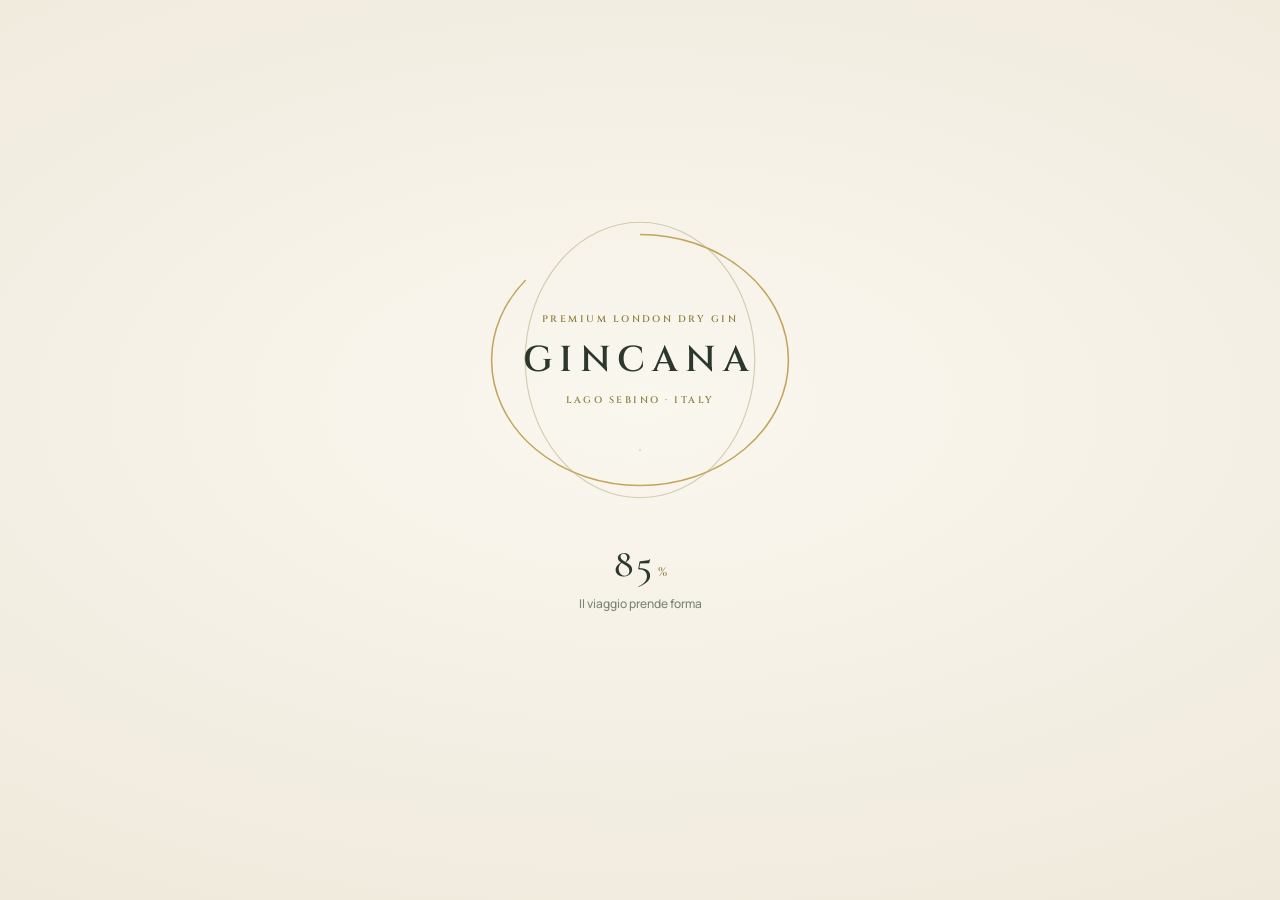
==== index.html @ 82824fc8 "Aggiorna la demo Gincana (26/11/2026 10:41)" ====
<!doctype html>
<html lang="it">
<head>
  <meta name="robots" content="noindex, nofollow" />
  <meta charset="utf-8" />
  <meta name="viewport" content="width=device-width, initial-scale=1, viewport-fit=cover" />
  <title>Gincana · Premium London Dry Gin · Lago Sebino</title>
  <meta name="description" content="Gincana, Premium London Dry Gin italiano ispirato al Lago Sebino. Un viaggio nel gusto, sorso dopo sorso." />
  <meta name="theme-color" content="#0f140f" />
  <link rel="icon" href="img/medaglione.png" />
  <link rel="preconnect" href="https://fonts.googleapis.com" />
  <link rel="preconnect" href="https://fonts.gstatic.com" crossorigin />
  <link href="https://fonts.googleapis.com/css2?family=Cinzel:wght@500;600&family=Cormorant+Garamond:ital,wght@0,400;0,500;1,400;1,500&family=Pinyon+Script&family=Manrope:wght@400;500;600;700&display=swap" rel="stylesheet" />
  <script type="module" crossorigin src="./assets/index-BZyjynhx.js"></script>
  <link rel="modulepreload" crossorigin href="./assets/cart-b-M30L6Y.js">
  <link rel="stylesheet" crossorigin href="./assets/cart-BLP0SLse.css">
</head>
<body data-tone="dark" data-variant="editoriale">
  <canvas id="scene" aria-hidden="true"></canvas>
  <div class="shade" aria-hidden="true"></div>

  <div class="progress" aria-hidden="true"><span id="trip-progress"></span></div>

  <header class="header" inert>
    <a class="brand" href="#" data-goto="0" aria-label="Gincana, torna all'inizio"><span class="foil">GINCANA</span></a>
    <p class="chapter" aria-live="polite"><span class="ch-num" id="ch-num">01</span><span class="ch-sep"></span><span class="ch-name" id="ch-name">La bottiglia</span></p>
    <nav aria-label="Capitoli" class="sr-nav">
      <a href="#" data-goto="0" aria-current="page">Il gin</a><a href="#" data-goto="1">Il lago</a><a href="#" data-goto="2">Botaniche</a><a href="#" data-goto="3">Gin Tonic</a><a href="#" data-goto="4">Formati</a>
    </nav>
    <div class="header-right">
      <a class="header-link link-line" href="contatti.html">Contatti</a>
      <a class="header-link link-line h-buy" href="prodotto.html?p=gin-50">Acquista ora</a>
      <button class="cart-btn" type="button" data-cart-open aria-label="Apri il carrello"><svg class="cart-ic" viewBox="0 0 24 24" aria-hidden="true"><path d="M5 8h14l-1.2 11.2a1 1 0 0 1-1 .8H7.2a1 1 0 0 1-1-.8L5 8Z"/><path d="M9 10V6.5a3 3 0 0 1 6 0V10"/></svg><span class="cart-label">Carrello</span><span class="cart-count" data-cart-count>0</span></button>
      <button class="menu-btn" type="button" id="menu-open" aria-expanded="false" aria-controls="menu"><span class="menu-lines" aria-hidden="true"><i></i><i></i></span><span class="menu-label">Menu</span></button>
    </div>
  </header>

  <main class="panels" id="panels" inert>
    <section class="panel" data-index="0" aria-labelledby="p0">
      <div class="panel-inner">
        <p class="eyebrow"><span class="idx">01</span><span class="eb-text">London Dry Gin · Lago Sebino</span></p>
        <h1 id="p0"><span class="l"><span>Un viaggio</span></span><span class="l"><span>nel <em>gusto,</em></span></span><span class="l"><span><i class="script">sorso dopo sorso</i></span></span></h1>
        <p class="lead m-only">Tre amici, una ricetta, dodici botaniche: il gin delle sere d'estate sul lago.</p>
        <p class="lead reveal-words d-only">Tre amici, tante prove, una ricetta che li ha lasciati senza parole. Dodici botaniche che sanno di tavole lunghe, di brindisi e di sere d'estate sul lago.</p>
        <dl class="specs">
          <div><dt>Gradazione</dt><dd><b data-count="43">43</b><small>% vol</small></dd></div>
          <div><dt>Botaniche</dt><dd><b data-count="12">12</b><small>dal ginepro al sale rosa</small></dd></div>
          <div><dt>Ispirato al</dt><dd><b class="word">Sebino</b><small>il Lago d'Iseo</small></dd></div>
        </dl>
        <div class="actions">
          <button class="btn btn--solid magnetic" data-next><span>Scopri la bottiglia</span></button>
          <a class="btn btn--ghost magnetic" href="prodotto.html?p=gin-50"><span>Acquista ora</span></a>
        </div>
      </div>
    </section>

    <section class="panel" data-index="1" aria-labelledby="p1">
      <div class="panel-inner">
        <p class="eyebrow"><span class="idx">02</span><span class="eb-text">Ispirato al Lago Sebino</span></p>
        <h2 id="p1"><span class="l"><span>Un tuffo dove</span></span><span class="l"><span>l'acqua incontra</span></span><span class="l"><span>la <i class="script">terra</i></span></span></h2>
        <p class="lead m-only">Gincana nasce sul Lago d'Iseo, il Sebino. Tre amici, le sere sull'acqua: il gin è ispirato a quel lago.</p>
        <p class="lead reveal-words d-only">Gincana nasce sul Lago d'Iseo, che qui tutti chiamano Sebino. È lì che tre amici hanno cercato la loro ricetta: le sere sull'acqua, il vento che cala al tramonto, gli aperitivi che non finiscono mai. Il gin è ispirato a quel lago e lo racconta in tre tempi.</p>
        <p class="quote reveal-words">«Come il vento che increspa il lago la sera.»</p>
        <ol class="journey" aria-label="Il sorso in tre tempi">
          <li><span class="j-n">I</span><b>Secco</b><small>Il ginepro apre deciso, il pepe gli dà carattere.</small></li>
          <li><span class="j-n">II</span><b>Fresco</b><small>Bergamotto e pompelmo accendono il sorso.</small></li>
          <li><span class="j-n">III</span><b>Balsamico</b><small>Salvia sclarea e tonka lo accompagnano nel finale.</small></li>
        </ol>
      </div>
    </section>

    <section class="panel" data-index="2" aria-labelledby="p2">
      <div class="panel-inner">
        <p class="eyebrow"><span class="idx">03</span><span class="eb-text">Dodici botaniche, sei famiglie</span></p>
        <h2 id="p2"><span class="l"><span>Il ginepro al centro,</span></span><span class="l"><span>tutto il resto in</span></span><span class="l"><span><i class="script">equilibrio</i></span></span></h2>
        <ul class="families" aria-label="Le botaniche per famiglia">
          <li><span class="f-n">01</span><b>Ginepro</b><i>il cuore</i></li>
          <li><span class="f-n">02</span><b>Agrumi</b><i>bergamotto, pompelmo</i></li>
          <li><span class="f-n">03</span><b>Erbe</b><i>melissa, salvia sclarea</i></li>
          <li><span class="f-n">04</span><b>Spezie</b><i>coriandolo, cardamomo, pepe</i></li>
          <li><span class="f-n">05</span><b>Fiori</b><i>calendula, fava di tonka</i></li>
          <li><span class="f-n">06</span><b>Minerale</b><i>un pizzico di sale rosa</i></li>
        </ul>
        <p class="fam-detail" aria-live="polite"><span>Tocca una famiglia per vedere le sue botaniche</span></p>
      </div>
    </section>

    <section class="panel" data-index="3" aria-labelledby="p3">
      <div class="panel-inner">
        <p class="eyebrow"><span class="idx">04</span><span class="eb-text">Perfect serve</span></p>
        <h2 id="p3"><span class="l"><span>Nato per un</span></span><span class="l"><span><i class="script">Gin Tonic</i></span></span><span class="l"><span>elegante.</span></span></h2>
        <ol class="recipe" aria-label="Come lo serviamo noi">
          <li><b>Ghiaccio</b><span>fino all'orlo del calice</span></li>
          <li><b>5 cl</b><span>di Gincana</span></li>
          <li><b>15 cl</b><span>di tonica, lungo il cucchiaio</span></li>
          <li><b>Scorza</b><span>di limone e un rametto di rosmarino</span></li>
        </ol>
        <div class="actions"><button class="btn btn--solid magnetic" data-next><span>Scegli il formato</span></button></div>
      </div>
    </section>

    <section class="panel" data-index="4" aria-labelledby="p4">
      <div class="panel-inner">
        <p class="eyebrow"><span class="idx">05</span><span class="eb-text">Lo shop</span></p>
        <h2 id="p4"><span class="l"><span>Scegli il tuo</span></span><span class="l"><span><i class="script">formato</i></span></span></h2>
        <ul class="products">
          <li>
            <a class="p-link" href="prodotto.html?p=gin-20"><span class="p-name">London Dry Gin <small>20 cl</small></span><span class="p-note">Per assaggiarlo, o da regalare</span></a>
            <span class="p-price">€22</span>
            <button class="p-add" type="button" data-add="gin-20" aria-label="Aggiungi London Dry Gin 20 cl al carrello"><span>+</span></button>
          </li>
          <li>
            <a class="p-link" href="prodotto.html?p=gin-50"><span class="p-name">London Dry Gin <small>50 cl</small></span><span class="p-note">La bottiglia da tenere sul bancone</span></a>
            <span class="p-price">€35</span>
            <button class="p-add" type="button" data-add="gin-50" aria-label="Aggiungi London Dry Gin 50 cl al carrello"><span>+</span></button>
          </li>
          <li>
            <a class="p-link" href="prodotto.html?p=marmellata"><span class="p-name">Marmellata Gincana <small>220 g</small></span><span class="p-note">Con formaggi e taglieri</span></a>
            <span class="p-price">€16</span>
            <button class="p-add" type="button" data-add="marmellata" aria-label="Aggiungi Marmellata Gincana al carrello"><span>+</span></button>
          </li>
        </ul>
        <p class="ship"><span class="ship-dot"></span>Spedizione gratuita sopra €150 · Carte, PayPal, Klarna, Apple Pay, Google Pay</p>
        <div class="actions">
          <button class="btn btn--solid magnetic" type="button" data-cart-open><span>Vai al carrello</span></button>
        </div>
      </div>
    </section>
  </main>

  <nav class="dots" aria-label="Capitoli" inert><ol id="dots"></ol></nav>
  <div class="hint" id="hint" aria-hidden="true"><span class="hint-line"></span>Scorri</div>
  <div class="swipe-hint" aria-hidden="true"><span>Scorri</span><i></i></div>
  <div class="bot-spots" id="bot-spots" aria-hidden="true"><p class="bot-tip" id="bot-tip"></p></div>
  <p class="responsible" aria-hidden="true">Bevi responsabilmente</p>

  <div class="controls" inert>
    <p class="sound-tip" id="sound-tip" role="status" aria-live="polite"></p>
    <button class="orb" id="sound-toggle" aria-pressed="false" aria-label="Attiva l'audio">
      <svg viewBox="0 0 24 24" fill="none" stroke="currentColor" stroke-width="1.6" stroke-linecap="round"><path class="wave" d="M3 12q3-9 6 0t6 0t6 0" /><path class="wave" d="M3 12q3 9 6 0t6 0t6 0" opacity=".55" /></svg>
    </button>
    <button class="orb" id="fullscreen" aria-label="Schermo intero">
      <svg viewBox="0 0 24 24" fill="none" stroke="currentColor" stroke-width="1.6" stroke-linecap="round" stroke-linejoin="round"><path d="M4 9V4h5M20 9V4h-5M4 15v5h5M20 15v5h-5" /></svg>
    </button>
  </div>

  <footer class="footer" id="footer" aria-label="Informazioni" inert>
    <!-- scena di chiusura a tutto schermo (Daniele 25/11: il footer a 2/3 con il titolo dei formati tagliato dietro "non mi piace") -->
    <div class="f-top">
      <div class="f-cta">
        <p class="eyebrow"><span class="idx">06</span><span class="eb-text">Portalo a casa</span></p>
        <h2 class="f-title"><span class="f-l">L'eleganza della</span><span class="f-l"><i class="script">semplicità</i></span></h2>
        <p class="f-lead">Un London Dry ispirato al Lago Sebino, nato da tre amici. Portalo a casa e stappalo con le persone giuste.</p>
        <div class="f-actions">
          <a class="btn btn--solid magnetic" href="prodotto.html?p=gin-50"><span>Acquista ora</span></a>
          <button class="btn btn--ghost magnetic" type="button" data-goto="0"><span>Torna all'inizio</span></button>
        </div>
      </div>
      <div class="f-side">
        <form class="news" id="news" novalidate>
          <h3>Newsletter</h3>
          <label for="news-mail">Le serate, le novità e i nuovi punti vendita. Una mail al mese, niente di più.</label>
          <div class="news-row"><input id="news-mail" type="email" placeholder="La tua email" autocomplete="email" required /><button class="btn btn--solid" type="submit"><span>Iscriviti</span></button></div>
          <p class="news-msg" aria-live="polite"></p>
        </form>
        <div class="f-cols">
          <div><h3><a href="contatti.html">Contatti</a></h3><p><a href="mailto:info@gincana.it">info@gincana.it</a><br /><a href="tel:+393392366963">339 2366963</a><br />Lun–Ven 10:00–18:00</p></div>
          <div><h3>Seguici</h3><p><a href="https://www.instagram.com/gincana.londondrygin/" target="_blank" rel="noopener">Instagram</a><br /><a href="prodotto.html?p=gin-50">Shop</a><br /><a class="f-buy" href="prodotto.html?p=gin-50">Acquista ora</a></p></div>
        </div>
      </div>
    </div>
    <p class="f-word-xl foil" aria-hidden="true">GINCANA</p>
    <div class="f-legal">
      <p>MB di Bulgari Michele · Via Marina Negrini 15, 25050 Ome (BS) · P.IVA 04263660989 · Prodotto per distillazione e imbottigliato a Meda (MB)</p>
      <p><b>Bevi responsabilmente.</b> Vendita riservata ai maggiori di 18 anni.</p>
    </div>
  </footer>

  <div class="menu" id="menu" role="dialog" aria-modal="true" aria-label="Menu" hidden>
    <div class="menu-bg" aria-hidden="true"></div>
    <div class="menu-inner">
      <!-- menu (26/11): si compra e si contatta, niente capitoli e niente immagini che seguono il cursore -->
      <nav class="menu-list" aria-label="Acquista e contatti">
        <a href="prodotto.html?p=gin-50"><span class="m-n">01</span><span class="m-t">London Dry Gin</span><span class="m-p">50 cl · €35</span></a>
        <a href="prodotto.html?p=gin-20"><span class="m-n">02</span><span class="m-t">London Dry Gin</span><span class="m-p">20 cl · €22</span></a>
        <a href="prodotto.html?p=marmellata"><span class="m-n">03</span><span class="m-t">Marmellata</span><span class="m-p">220 g · €16</span></a>
        <button type="button" class="menu-cart"><span class="m-n">04</span><span class="m-t">Il tuo carrello</span><span class="m-p" data-cart-count></span></button>
        <a href="contatti.html"><span class="m-n">05</span><span class="m-t">Contatti</span><span class="m-p">Scrivici</span></a>
      </nav>
      <aside class="menu-side">
        <a class="menu-shop" href="prodotto.html?p=gin-50"><span>Acquista ora</span><i class="script">London Dry Gin</i></a>
        <!-- telefono (26/11): nel menu si compra, non si naviga tra i capitoli -->
        <nav class="menu-buy" aria-label="Acquista">
          <a href="prodotto.html?p=gin-50"><span class="m-t">London Dry Gin</span><small>50 cl · €35</small></a>
          <a href="prodotto.html?p=gin-20"><span class="m-t">London Dry Gin</span><small>20 cl · €22</small></a>
          <a href="prodotto.html?p=marmellata"><span class="m-t">Marmellata</span><small>220 g · €16</small></a>
          <button type="button" class="menu-cart"><span class="m-t">Il tuo carrello</span><small data-cart-count></small></button>
        </nav>
        <p><a href="contatti.html">Contatti</a><br /><a href="mailto:info@gincana.it">info@gincana.it</a><br /><a href="https://www.instagram.com/gincana.londondrygin/" target="_blank" rel="noopener">Instagram</a></p>
        <p class="menu-note">Spedizione gratuita sopra €150</p>
      </aside>
    </div>
    <button class="menu-close" type="button" id="menu-close" aria-label="Chiudi il menu"><span>Chiudi</span></button>
  </div>

  <div class="loader" id="loader" role="dialog" aria-modal="true" aria-labelledby="age-q">
    <div class="loader-stack">
      <div class="loader-ring">
        <svg viewBox="0 0 400 400" aria-hidden="true">
          <ellipse cx="200" cy="200" rx="150" ry="180" fill="none" stroke="#8e813d" stroke-opacity=".35" stroke-width="1.5" />
          <ellipse id="loader-arc" cx="200" cy="200" rx="164" ry="194" fill="none" stroke="#c2a55a" stroke-width="2" stroke-dasharray="1131" stroke-dashoffset="1131" transform="rotate(-90 200 200)" />
        </svg>
        <div class="loader-center">
          <span class="loader-small">Premium London Dry Gin</span>
          <span class="wordmark loader-word">GINCANA</span>
          <span class="loader-small">Lago Sebino · Italy</span>
        </div>
      </div>
      <div class="loader-swap">
        <div class="loader-progress"><span id="loader-num">00</span><small>%</small><div class="loader-stage" id="loader-stage">Prepariamo la scena</div></div>
        <div class="age">
          <p id="age-q" class="age-q">Hai almeno 18 anni?</p>
          <div class="age-actions"><button class="btn btn--solid" id="enter"><span>Sì, entra</span></button></div>
          <button class="age-no" id="underage">No, non ancora</button>
          <p class="age-msg">Ci vediamo quando sarai maggiorenne. Gincana si beve responsabilmente.</p>
        </div>
      </div>
    </div>
  </div>

  <div class="grain" aria-hidden="true"></div>
  <canvas class="trail" aria-hidden="true"></canvas>
  <div class="cursor" aria-hidden="true"><span></span></div>
</body>
</html>
---- assets/cart-BLP0SLse.css ----
:root{--lightningcss-light: ;--lightningcss-dark:initial;color-scheme:dark;--night:#0d110d;--green:#2c382c;--gold:#c2a55a;--gold-hi:#f3dfa6;--ivory:#f4f0e6;--ivory-dim:#f4f0e6b8;--ivory-faint:#f4f0e67a;--line:#f4f0e629;--f-display:"Cormorant Garamond", "Times New Roman", serif;--f-script:"Pinyon Script", "Cormorant Garamond", cursive;--f-caps:"Cinzel", "Times New Roman", serif;--f-body:"Manrope", system-ui, -apple-system, "Segoe UI", sans-serif;--ease-out:cubic-bezier(.16, 1, .3, 1);--ease-io:cubic-bezier(.65, 0, .35, 1);--margin:max(24px, 6vw, env(safe-area-inset-left,0px));--edge:22px}*,:before,:after{box-sizing:border-box}html,body{height:100%;margin:0}body{background:var(--night);color:var(--ivory);font-family:var(--f-body);-webkit-font-smoothing:antialiased;overscroll-behavior:none;touch-action:none;-webkit-tap-highlight-color:transparent;overflow:hidden}a{color:inherit}.sr-nav{clip-path:inset(50%);width:1px;height:1px;position:absolute;overflow:hidden}#scene,#scene-video,.station-loop{z-index:1;object-fit:cover;background:var(--night);transform-origin:62%;will-change:transform;width:100%;height:100%;display:block;position:fixed;inset:0}.scene-veil{z-index:2;background:var(--night);opacity:0;pointer-events:none;position:fixed;inset:0}.shade{z-index:2;pointer-events:none;background:linear-gradient(95deg,#090c09d1 0%,#090c098c 32%,#090c0900 60%),linear-gradient(#090c0900 74%,#090c098c 100%),linear-gradient(#090c0980 0%,#090c0900 16%);position:fixed;inset:0}.shade:after{content:"";opacity:0;transition:opacity .9s var(--ease-out);background:linear-gradient(95deg,#090c09e6 0%,#090c09c7 30%,#090c0959 44%,#090c0900 56%);position:absolute;inset:0}body[data-station="2"] .shade:after{opacity:.6}body[data-station="3"] .shade:after,body[data-station="4"] .shade:after{opacity:1}.foil{font-family:var(--f-caps);letter-spacing:.22em;background:linear-gradient(100deg,#8d7334 0%,#c2a55a 28%,#fff4d2 44%,#e6cd8e 50%,#c2a55a 64%,#8d7334 100%) 100% 0/280% 100%;color:#0000;animation:foil 6s var(--ease-io) infinite;-webkit-background-clip:text;background-clip:text;font-weight:600}@keyframes foil{0%,55%{background-position:100% 0}85%,to{background-position:0 0}}.header{z-index:40;top:var(--edge);left:var(--margin);right:var(--margin);grid-template-columns:1fr auto 1fr;align-items:center;gap:16px;display:grid;position:fixed}.brand{justify-self:start;font-size:17px;text-decoration:none}.chapter{font:500 11px var(--f-body);letter-spacing:.28em;text-transform:uppercase;color:var(--ivory-dim);align-items:center;gap:12px;margin:0;display:flex}.ch-num{font:500 15px var(--f-display);letter-spacing:.04em;color:var(--gold-hi);font-variant-numeric:tabular-nums}.ch-sep{background:var(--gold);opacity:.7;width:34px;height:1px}.ch-name{min-width:9ch;display:inline-block}.header-right{justify-self:end;align-items:center;gap:22px;display:flex}.header-link{font:600 11px var(--f-body);letter-spacing:.24em;text-transform:uppercase;padding:10px 0;text-decoration:none}.cart-btn,.menu-btn{height:40px;color:var(--ivory);cursor:pointer;font:600 11px var(--f-body);letter-spacing:.24em;text-transform:uppercase;background:0 0;border:0;align-items:center;gap:10px;padding:0 4px;display:inline-flex}.cart-ic{fill:none;stroke:currentColor;stroke-width:1.5px;stroke-linejoin:round;stroke-linecap:round;width:22px;height:22px;display:none}.menu-buy,.m-only{display:none}.cart-count{min-width:24px;height:24px;font:500 13px var(--f-display);letter-spacing:0;color:var(--gold-hi);font-variant-numeric:tabular-nums;transition:background .4s, color .4s, transform .5s var(--ease-out);border:1px solid #c2a55a99;border-radius:999px;place-items:center;padding:0 6px;display:inline-grid}.cart-count:not([data-empty]):not(:empty){background:var(--gold);color:#121811;border-color:var(--gold)}.cart-btn:hover .cart-count{transform:scale(1.12)}.menu-lines{width:26px;height:10px;position:relative}.menu-lines i{height:1px;transition:transform .6s var(--ease-out);background:currentColor;position:absolute;left:0;right:0}.menu-lines i:first-child{top:0}.menu-lines i:last-child{bottom:0;right:8px}.menu-btn:hover .menu-lines i:last-child{transform:translate(8px)}.progress{z-index:41;pointer-events:none;height:2px;position:fixed;top:0;left:0;right:0}.progress span{background:linear-gradient(90deg, #c2a55a00, var(--gold) 30%, var(--gold-hi));transform-origin:0;height:100%;transform:scaleX(var(--p,0));display:block}.link-line{position:relative}.link-line:after{content:"";background:var(--gold);transform-origin:100%;height:1px;transition:transform .6s var(--ease-out);position:absolute;bottom:4px;left:0;right:0}.link-line:hover:after{transform-origin:100%;transform:scaleX(0)}.link-line:hover{color:var(--gold-hi)}.panels{z-index:3;pointer-events:none;position:fixed;inset:0}.panel{padding:calc(var(--edge) + 78px) var(--margin) clamp(64px, 10vh, 120px);visibility:hidden;align-content:end;transition:visibility 0s linear .6s;display:grid;position:absolute;inset:0}.panel[data-active]{visibility:visible;transition:visibility}.panel-inner{width:min(40rem, 37vw, var(--col-max,40rem));pointer-events:auto;container-type:inline-size}.eyebrow{font:600 12px/1.2 var(--f-body);letter-spacing:.3em;text-transform:uppercase;color:var(--ivory-dim);align-items:center;gap:14px;margin:0 0 20px;display:flex}.eyebrow .idx{font:500 14px var(--f-display);letter-spacing:.04em;color:var(--gold-hi);border-right:1px solid var(--line);padding-right:14px}.panel h1,.panel h2{font-family:var(--f-display);letter-spacing:-.02em;color:var(--ivory);text-wrap:balance;margin:0 0 22px;font-weight:400;line-height:.92}.panel h1{font-size:min(clamp(48px,min(5.2vw,9.2vh),104px),15cqi)}.panel h2{font-size:min(clamp(42px,min(4.7vw,8.4vh),92px),13.5cqi)}.panel h1 em,.panel h2 em{color:var(--gold-hi);font-style:italic}.script{font-family:var(--f-script);letter-spacing:0;color:#0000;background:linear-gradient(100deg,#b6974c 0%,#f6e3ad 40%,#fff8e0 50%,#d8bb72 62%,#a98c45 100%) 100% 0/260% 100%;-webkit-box-decoration-break:clone;box-decoration-break:clone;-webkit-background-clip:text;background-clip:text;margin:-.2em -.34em -.3em -.4em;padding:.2em .34em .3em .4em;font-size:1.12em;font-style:normal;font-weight:400;line-height:.8;display:inline-block}.l{margin:-.12em -.42em -.32em;padding:.16em .42em .34em;display:block;overflow:hidden}.l>span{transition:transform .55s cubic-bezier(.5,0,.75,0);display:block;transform:translateY(105%)}.panel[data-active] .l>span{transition:transform 1.15s var(--ease-out);transform:none}.panel[data-active] .l:nth-child(2)>span{transition-delay:80ms}.panel[data-active] .l:nth-child(3)>span{transition-delay:.16s}.panel[data-active] .script{transition:background-position 1.8s var(--ease-io) .6s;background-position:0 0}.panel-inner>:not(h1,h2){opacity:0;transition:opacity .35s,transform .35s;transform:translateY(16px)}.panel[data-active] .panel-inner>:not(h1,h2){opacity:1;transition:opacity 1s var(--ease-out), transform 1s var(--ease-out);transition-delay:calc(.25s + var(--i,0) * 70ms);transform:none}.lead{max-width:36ch;font:400 clamp(16.5px, min(1.3vw, 2.3vh), 19px)/1.6 var(--f-body);color:var(--ivory-dim);text-wrap:pretty;margin:0 0 24px}.reveal-words .rw{opacity:0;filter:blur(6px);transition:opacity .3s,filter .3s,transform .3s;display:inline-block;transform:translateY(.3em)}.panel[data-active] .reveal-words .rw{opacity:1;filter:none;transition:opacity .9s var(--ease-out), filter .9s var(--ease-out), transform .9s var(--ease-out);transition-delay:calc(.45s + var(--w) * 28ms);transform:none}.specs{grid-template-columns:repeat(3,auto);justify-content:start;gap:0;margin:0 0 28px;display:grid}.specs div{border-right:1px solid var(--line);margin-right:28px;padding:4px 28px 4px 0}.specs div:last-child{border-right:0;margin-right:0}.specs dt{font:600 10.5px var(--f-body);letter-spacing:.26em;text-transform:uppercase;color:var(--gold);margin-bottom:8px}.specs dd{margin:0;display:grid}.specs b{font:400 clamp(34px, 5vh, 46px)/.95 var(--f-display);color:var(--ivory);font-variant-numeric:tabular-nums}.specs b.word{font-style:italic}.specs small{font:400 13.5px var(--f-body);color:var(--ivory-faint);margin-top:6px}.quote{max-width:22ch;font:italic 400 clamp(26px, 2.3vw, 36px)/1.2 var(--f-display);color:var(--ivory);margin:0 0 30px}.journey{counter-reset:j;gap:0;max-width:34rem;margin:0;padding:0;list-style:none;display:grid}.journey li{border-top:1px solid var(--line);grid-template-rows:auto auto;grid-template-columns:44px 1fr;column-gap:8px;padding:14px 0;display:grid;position:relative}.journey li:after{content:"";background:var(--gold);transform-origin:0;width:100%;height:1px;position:absolute;top:-1px;left:0;transform:scaleX(0)}.panel[data-active] .journey li:after{transition:transform 1.4s var(--ease-out);transform:scaleX(1)}.panel[data-active] .journey li:nth-child(2):after{transition-delay:.35s}.panel[data-active] .journey li:nth-child(3):after{transition-delay:.7s}.j-n{font:500 13px var(--f-caps);letter-spacing:.16em;color:var(--gold);grid-row:1/span 2;padding-top:8px}.journey b{font:italic 400 30px/1.1 var(--f-display);color:var(--ivory)}.journey small{font:400 16px/1.5 var(--f-body);color:var(--ivory-dim)}.panel[data-index="1"] .journey{grid-template-columns:repeat(3,minmax(0,1fr));column-gap:18px;max-width:none}.panel[data-index="1"] .journey li{grid-template-rows:auto auto auto;grid-template-columns:1fr;padding:12px 0 0}.panel[data-index="1"] .j-n{grid-row:auto;padding-top:0}.panel[data-index="1"] .journey b{font-size:26px}.panel[data-index="1"] .journey small{font-size:14.5px;line-height:1.45}.panel[data-index="1"] .quote{margin-bottom:22px;font-size:clamp(24px,2vw,32px)}.families{grid-template-columns:repeat(2,minmax(0,1fr));gap:0 30px;max-width:40rem;margin:4px 0 0;padding:0;list-style:none;display:grid}.families li{border-top:1px solid var(--line);grid-template-columns:30px 1fr;padding:13px 0;transition:border-color .5s;display:grid}.families li:hover{border-color:var(--gold)}.f-n{font:500 13px var(--f-display);color:var(--gold);grid-row:1/span 2;padding-top:3px}.families b{font:600 11px var(--f-body);letter-spacing:.24em;text-transform:uppercase;color:var(--gold-hi)}.families i{font:italic 400 21px/1.3 var(--f-display);color:var(--ivory)}.recipe{counter-reset:r;grid-template-columns:repeat(2,minmax(0,1fr));gap:0 30px;max-width:36rem;margin:4px 0 30px;padding:0;list-style:none;display:grid}.recipe li{counter-increment:r;border-top:1px solid var(--line);padding:14px 0 14px 34px;display:grid;position:relative}.recipe li:before{content:counter(r);width:22px;height:22px;font:500 12px var(--f-display);color:var(--gold-hi);border:1px solid #c2a55a99;border-radius:50%;place-items:center;display:grid;position:absolute;top:16px;left:0}.recipe b{font:400 30px/1.05 var(--f-display);color:var(--ivory)}.recipe span{font:400 15.5px/1.45 var(--f-body);color:var(--ivory-dim)}.products{max-width:34rem;margin:0 0 16px;padding:0;list-style:none}.products li{border-top:1px solid var(--line);grid-template-columns:1fr auto auto;align-items:center;gap:0 18px;padding:15px 0;transition:border-color .5s;display:grid}.products li:last-child{border-bottom:1px solid var(--line)}.products li:hover{border-top-color:#c2a55a99}.p-link{text-decoration:none;display:grid}.p-name{font:400 27px/1.15 var(--f-display);color:var(--ivory);transition:color .4s}.p-link:hover .p-name{color:var(--gold-hi)}.p-name small{font:600 11px var(--f-body);letter-spacing:.2em;color:var(--gold);margin-left:8px}.p-note{font:400 15px var(--f-body);color:var(--ivory-faint);margin-top:3px}.p-price{font:400 32px var(--f-display);color:var(--gold-hi)}.p-add{width:44px;height:44px;color:var(--ivory);cursor:pointer;isolation:isolate;font:300 24px/1 var(--f-display);background:0 0;border:1px solid #c2a55a8c;border-radius:50%;position:relative;overflow:visible}.p-add:before{content:"";z-index:-1;background:var(--gold);transition:transform .5s var(--ease-out);border-radius:50%;position:absolute;inset:0;transform:scale(0)}.p-add:hover:before,.p-add[data-done]:before{transform:scale(1)}.p-add:hover,.p-add[data-done]{color:#121811}.p-add span{transition:transform .6s var(--ease-out);display:inline-block}.p-add:hover span{transform:rotate(90deg)}.p-add:focus-visible{outline:2px solid var(--gold);outline-offset:3px}.p-add:after{content:"Aggiungi al carrello";white-space:nowrap;pointer-events:none;-webkit-backdrop-filter:blur(10px);backdrop-filter:blur(10px);font:600 10.5px/1 var(--f-body);letter-spacing:.2em;text-transform:uppercase;color:var(--gold-hi);opacity:0;transition:opacity .35s var(--ease-out), transform .5s var(--ease-out);background:#0c0e0cc7;border:1px solid #c2a55a73;border-radius:999px;padding:8px 14px;position:absolute;bottom:calc(100% + 10px);right:-6px;transform:translateY(6px)}.p-add:hover:after,.p-add:focus-visible:after{opacity:1;transform:none}.p-add[data-done]:after{content:"Aggiunto"}@media (hover:none){.products .p-add{border-radius:999px;align-items:center;gap:6px;width:auto;padding:0 12px 0 10px;font-size:18px;display:inline-flex}.p-add:before{border-radius:999px}.p-add:after{content:"Aggiungi";-webkit-backdrop-filter:none;backdrop-filter:none;opacity:1;color:inherit;letter-spacing:.16em;background:0 0;border:0;padding:0;font-size:10px;position:static;transform:none}.p-add[data-done]:after{content:"Aggiunto"}}.ship{font:500 13.5px var(--f-body);color:var(--ivory-dim);align-items:center;gap:10px;margin:0 0 24px;display:flex}.ship-dot{background:var(--gold);width:7px;height:7px;animation:ping 2.4s var(--ease-out) infinite;border-radius:50%;box-shadow:0 0 #c2a55a99}@keyframes ping{0%{box-shadow:0 0 #c2a55a8c}70%,to{box-shadow:0 0 0 9px #c2a55a00}}.btn{--bg:var(--ivory);--fg:#121811;--bd:var(--ivory);border:1px solid var(--bd);background:var(--bg);height:50px;color:var(--fg);cursor:pointer;font:700 11px/1 var(--f-body);letter-spacing:.2em;text-transform:uppercase;white-space:nowrap;isolation:isolate;border-radius:999px;justify-content:center;align-items:center;padding:0 30px;text-decoration:none;display:inline-flex;position:relative;overflow:hidden}.btn:before{content:"";z-index:-1;background:var(--gold);border-radius:inherit;transition:transform .6s var(--ease-out);position:absolute;inset:0;transform:translateY(101%)}.btn:hover:before{transform:none}.btn span{transition:transform .6s var(--ease-out);display:inline-block}.btn:focus-visible{outline:2px solid var(--gold);outline-offset:3px}.btn--ghost{--bg:transparent;--fg:var(--ivory);--bd:#f4f0e666}.btn--ghost:hover{--fg:#121811}.dots{z-index:4;right:var(--margin);position:fixed;top:50%;transform:translateY(-50%)}.dots ol{counter-reset:ch;-webkit-backdrop-filter:blur(14px)saturate(1.3);backdrop-filter:blur(14px)saturate(1.3);background:#0c0e0c80;border:1px solid #f4f0e624;border-radius:999px;gap:2px;margin:0;padding:10px 8px;list-style:none;display:grid;box-shadow:0 10px 34px #00000061}.dots li{counter-increment:ch}.dots button{cursor:pointer;color:#f4f0e6cc;background:0 0;border:0;border-radius:999px;justify-content:flex-end;align-items:center;gap:10px;height:32px;padding:0 8px;transition:color .4s,background .4s;display:flex;position:relative}.dots button:before{content:"0" counter(ch);font:600 13px var(--f-display);color:inherit;order:2;transition:color .4s}.dots button:after{content:"";transform-origin:100%;width:28px;height:2px;transition:transform .6s var(--ease-out), background .4s;background:currentColor;border-radius:2px;order:3;transform:scaleX(.5)}.dots .tip{-webkit-backdrop-filter:blur(12px);backdrop-filter:blur(12px);height:28px;font:600 10.5px var(--f-body);letter-spacing:.22em;text-transform:uppercase;color:var(--ivory);opacity:0;transition:opacity .4s, transform .6s var(--ease-out);white-space:nowrap;pointer-events:none;background:#0c0e0ca8;border:1px solid #f4f0e61f;border-radius:999px;align-items:center;margin-top:-14px;padding:0 12px;display:flex;position:absolute;top:50%;right:calc(100% + 14px);transform:translate(8px)}.dots button:hover{color:var(--ivory);background:#f4f0e612}.dots button[aria-current]{color:var(--ivory)}.dots button[aria-current]:after{background:var(--gold);transform:none}.dots button:hover .tip,.dots button[aria-current] .tip{opacity:1;transform:none}.dots button[aria-current]:before{color:var(--gold-hi)}.dots button:focus-visible{outline:1px solid var(--gold);outline-offset:2px}.hint{z-index:4;font:600 10px var(--f-body);letter-spacing:.32em;text-transform:uppercase;color:var(--ivory-dim);justify-items:center;gap:10px;transition:opacity .4s;display:grid;position:fixed;bottom:26px;left:50%;translate:-50%}.hint[hidden]{opacity:0;display:grid}.hint-line{background:linear-gradient(var(--gold), transparent);transform-origin:top;width:1px;height:42px;animation:drip 2.2s var(--ease-io) infinite}@keyframes drip{0%{opacity:1;transform:scaleY(0)}60%{opacity:1;transform:scaleY(1)}to{opacity:0;transform:scaleY(1)}}.controls{z-index:35;left:max(22px, env(safe-area-inset-left));right:max(22px, env(safe-area-inset-right));pointer-events:none;justify-content:space-between;transition:opacity .4s;display:flex;position:fixed;bottom:22px}body[data-footer=open] :is(.controls,.dots,.hint,.responsible){opacity:0;pointer-events:none}.orb{pointer-events:auto;cursor:pointer;width:44px;height:44px;color:var(--ivory);border:1px solid var(--line);-webkit-backdrop-filter:blur(10px);backdrop-filter:blur(10px);background:#0d110d59;border-radius:50%;place-items:center;transition:border-color .4s,color .4s;display:grid}.orb:hover{border-color:var(--gold);color:var(--gold-hi)}.sound-tip{white-space:nowrap;pointer-events:none;-webkit-backdrop-filter:blur(10px);backdrop-filter:blur(10px);height:32px;font:600 10.5px var(--f-body);letter-spacing:.2em;text-transform:uppercase;color:var(--gold-hi);opacity:0;transition:opacity .35s var(--ease-out), transform .5s var(--ease-out);background:#0c0e0cb8;border:1px solid #c2a55a73;border-radius:999px;align-items:center;margin:0;padding:0 14px;display:flex;position:absolute;bottom:6px;left:56px;transform:translate(-8px)}.sound-tip[data-show]{opacity:1;transform:none}@media (hover:none) and (pointer:coarse),(width<=900px) and (orientation:portrait){#fullscreen{display:none}}.orb[aria-pressed=true]{background:var(--gold);color:#121811;border-color:var(--gold)}.orb svg{width:20px;height:20px;overflow:visible}.orb .wave{transform-origin:50%;transform-box:fill-box}.responsible{z-index:35;pointer-events:none;font:600 8.5px var(--f-body);letter-spacing:.26em;text-transform:uppercase;color:var(--ivory-faint);margin:0;position:fixed;bottom:6px;left:50%;translate:-50%}.footer{z-index:30;overscroll-behavior:contain;color:var(--ivory);padding:calc(var(--edge) + 88px) var(--margin) 0;clip-path:inset(100% 0 0);visibility:hidden;transition:clip-path 1.2s var(--ease-out), visibility 0s linear 1.2s;background:#0b0f0b;grid-template-rows:1fr auto auto;grid-template-columns:minmax(0,1fr);display:grid;position:fixed;inset:0;overflow:auto}.footer[data-open]{clip-path:inset(0);visibility:visible;transition:clip-path 1.2s var(--ease-out), visibility 0s}.footer{overflow-x:hidden}.f-top{grid-template-columns:minmax(0,1.15fr) minmax(0,.85fr);align-items:end;gap:clamp(40px,7vw,140px);padding-bottom:clamp(28px,4vh,56px);display:grid;position:relative}.f-title{font:400 clamp(56px, min(7vw, 12vh), 132px)/.9 var(--f-display);letter-spacing:-.025em;margin:0 0 22px}.f-title .f-l{display:block}.f-lead{max-width:34ch;font:400 clamp(17px, 1.25vw, 19px)/1.6 var(--f-body);color:var(--ivory-dim);margin:0 0 30px}.f-actions{flex-wrap:wrap;gap:12px;display:flex}.f-side{-webkit-backdrop-filter:blur(10px);backdrop-filter:blur(10px);background:#f4f0e60a;border:1px solid #f4f0e61a;border-radius:18px;gap:34px;padding:30px;display:grid}.f-cols{border-top:1px solid var(--line);grid-template-columns:1fr 1fr;gap:24px;padding-top:26px;display:grid}.footer h3{font:600 11px var(--f-body);letter-spacing:.26em;text-transform:uppercase;color:var(--gold);margin:0 0 12px}.footer .f-cols p{font:400 15.5px/1.85 var(--f-body);color:var(--ivory-dim);margin:0}.footer :is(.f-cols,.f-legal) a{color:inherit;text-underline-offset:3px;text-decoration-color:#c2a55a80;transition:color .3s}.footer :is(.f-cols,.f-legal) a:hover,.f-link:hover{color:var(--gold-hi)}.footer .f-cols a.f-buy{color:var(--gold-hi);-webkit-text-decoration-color:var(--gold);text-decoration-color:var(--gold);font-weight:600}.news{gap:12px;display:grid}.news label{font:400 15.5px/1.55 var(--f-body);color:var(--ivory-dim)}.news-row{gap:10px;display:flex}.news input{border:1px solid var(--line);min-width:0;height:52px;color:var(--ivory);font:400 16px var(--f-body);background:#f4f0e60d;border-radius:999px;flex:1;padding:0 20px;transition:border-color .4s}.news input:focus{border-color:var(--gold);outline:none}.news input[aria-invalid=true]{border-color:#d27a5a}.news-msg{min-height:1.4em;color:var(--gold-hi);margin:0;font:500 13.5px var(--f-body)!important}.news[data-sent] .news-row{display:none}.f-link{color:inherit;font:inherit;cursor:pointer;text-underline-offset:3px;background:0 0;border:0;padding:0;-webkit-text-decoration:underline #c2a55a80;text-decoration:underline #c2a55a80}.f-word-xl{letter-spacing:.04em;text-align:center;white-space:nowrap;-webkit-user-select:none;user-select:none;margin:clamp(6px,2vh,30px) 0 0;padding-top:.06em;font-size:clamp(60px,min(15.5vw,25vh),300px);line-height:.9;position:relative;-webkit-mask-image:linear-gradient(#000 45%,#00000026 100%);mask-image:linear-gradient(#000 45%,#00000026 100%)}.f-legal{border-top:1px solid var(--line);flex-wrap:wrap;justify-content:space-between;gap:8px 30px;padding:16px 0 22px;display:flex;position:relative}.f-legal p{font:400 12.5px/1.6 var(--f-body);color:var(--ivory-faint);margin:0}.footer :is(.f-cta>*,.f-side,.f-word-xl,.f-legal){opacity:0;transition:opacity .5s,transform .5s;transform:translateY(26px)}.footer[data-open] :is(.f-cta>*,.f-side,.f-word-xl,.f-legal){opacity:1;transition:opacity 1.1s var(--ease-out), transform 1.1s var(--ease-out);transform:none}.footer[data-open] .f-cta>:first-child{transition-delay:.35s}.footer[data-open] .f-cta>:nth-child(2){transition-delay:.45s}.footer[data-open] .f-cta>:nth-child(3){transition-delay:.55s}.footer[data-open] .f-cta>:nth-child(4){transition-delay:.65s}.footer[data-open] .f-side{transition-delay:.6s}.footer[data-open] .f-word-xl{transition-duration:1.6s;transition-delay:.75s}.footer[data-open] .f-legal{transition-delay:.9s}.loader{z-index:10000;text-align:center;transition:opacity .9s var(--ease-io), filter .9s var(--ease-io);background:radial-gradient(120% 90% at 50% 45%,#faf7ef,#ebe4d4);place-items:center;display:grid;position:fixed;inset:0}.loader[data-exiting]{opacity:0;filter:blur(6px);pointer-events:none}.loader-stack{justify-items:center;gap:30px;display:grid}.loader-ring{aspect-ratio:1;place-items:center;width:clamp(230px,34vh,330px);display:grid;position:relative}.loader-ring svg{width:100%;height:100%;position:absolute;inset:0}#loader-arc{transition:stroke-dashoffset .4s linear}.loader-center{justify-items:center;gap:10px;display:grid}.wordmark{font-family:var(--f-caps);letter-spacing:.16em;font-weight:600}.loader-word{color:var(--green);letter-spacing:.2em;font-size:clamp(26px,4vh,36px)}.loader-small{font:600 9.5px var(--f-caps);letter-spacing:.26em;color:#8e813d;text-transform:uppercase}.loader-swap{justify-items:center;min-height:150px;display:grid}.loader-swap>*{grid-area:1/1}.loader-progress{font:500 40px/1 var(--f-display);color:var(--green);font-variant-numeric:tabular-nums;transition:opacity .42s .18s,filter .42s .18s}.loader-progress small{color:#8e813d;margin-left:4px;font-size:16px}.loader-stage{font:500 12px var(--f-body);color:#2c382c99;margin-top:12px}.age{z-index:1;opacity:0;filter:blur(3px);pointer-events:none;transition:opacity .64s var(--ease-out) .5s, filter .64s var(--ease-out) .5s;justify-items:center;gap:14px;display:grid;position:relative}.age-q{font:italic 500 28px var(--f-display);color:var(--green);margin:0}.age-actions{flex-wrap:wrap;justify-content:center;gap:10px;display:flex}.loader .btn--solid{--bg:var(--green);--fg:#f4f0e6;--bd:var(--green)}.loader .btn--solid:hover{--fg:#121811}.age-no{font:500 12px var(--f-body);color:#2c382c8c;cursor:pointer;text-underline-offset:3px;background:0 0;border:0;text-decoration:underline}.age-msg{font:500 13px var(--f-body);color:var(--green);max-width:32ch;margin:4px 0 0;display:none}.loader[data-ready] .loader-progress{opacity:0;filter:blur(3px);pointer-events:none;visibility:hidden;transition:opacity .42s .18s,filter .42s .18s,visibility 0s .6s}.loader[data-ready] .age{opacity:1;filter:none;pointer-events:auto}.loader[data-underage] :is(.age-actions,.age-no){display:none}.loader[data-underage] .age-msg{display:block}.menu{z-index:60;touch-action:pan-y;display:grid;position:fixed;inset:0}.menu[hidden]{display:none}.menu-bg{clip-path:inset(0 0 100%);transition:clip-path .9s var(--ease-io);background:#0a0d0a;position:absolute;inset:0}.menu[data-open] .menu-bg{clip-path:inset(0)}.menu-inner{padding:110px var(--margin) 70px;grid-template-columns:1fr minmax(220px,26vw);align-items:end;gap:40px;display:grid;position:relative}.menu-list{display:grid}.menu-list a{color:var(--ivory);border-bottom:1px solid var(--line);align-items:baseline;gap:22px;padding:8px 0;text-decoration:none;display:flex;overflow:hidden}.m-n{font:500 14px var(--f-display);color:var(--gold);min-width:2.2em}.m-t{font:400 clamp(44px, 7.4vh, 92px)/1 var(--f-display);letter-spacing:-.02em;transition:transform .4s var(--ease-io), color .4s;display:inline-block;transform:translateY(110%)}.menu[data-open] .m-t{transition:transform 1.1s var(--ease-out), color .4s, letter-spacing .6s var(--ease-out);transition-delay:calc(.3s + var(--i) * 60ms), 0s, 0s;transform:none}.menu-list a:hover .m-t,.menu-list a:focus-visible .m-t{color:var(--gold-hi);font-style:italic}.menu-list a[aria-current] .m-n:after{content:" ·"}.menu-side{opacity:0;gap:22px;transition:opacity .4s;display:grid}.menu[data-open] .menu-side{opacity:1;transition:opacity 1s var(--ease-out) .7s}.menu-shop{text-align:center;border:1px solid #c2a55a66;border-radius:50%/46%;padding:22px;text-decoration:none;transition:border-color .5s;display:grid}.menu-shop:hover{border-color:var(--gold)}.menu-shop span{font:600 11px var(--f-body);letter-spacing:.3em;text-transform:uppercase;color:var(--ivory-dim)}.menu-shop .script{background-position:0 0;font-size:34px;line-height:1.2}.menu-side p{font:400 15px/1.8 var(--f-body);color:var(--ivory-dim);margin:0}.menu-side a{color:var(--ivory);text-underline-offset:3px;text-decoration-color:#c2a55a80}.menu-note{color:var(--ivory-faint)!important;font-size:13px!important}.menu-close{top:var(--edge);right:var(--margin);height:40px;color:var(--ivory);cursor:pointer;font:600 11px var(--f-body);letter-spacing:.24em;text-transform:uppercase;opacity:0;background:0 0;border:0;transition:opacity .4s;position:absolute}.menu[data-open] .menu-close{opacity:1;transition-delay:.5s}.menu-peek{z-index:1;aspect-ratio:16/10;pointer-events:none;opacity:0;clip-path:inset(50%);width:300px;transition:clip-path .7s var(--ease-out), opacity .4s;border-radius:4px;margin:0;position:fixed;top:0;left:0;overflow:hidden}.menu-peek img{object-fit:cover;width:100%;height:100%;transition:transform 1.2s var(--ease-out);transform:scale(1.2)}.menu[data-peek] .menu-peek{opacity:1;clip-path:inset(0)}.menu[data-peek] .menu-peek img{transform:none}.grain{z-index:9;pointer-events:none;opacity:.075;mix-blend-mode:overlay;background-image:url("data:image/svg+xml;utf8,<svg xmlns='http://www.w3.org/2000/svg' width='220' height='220'><filter id='n'><feTurbulence type='fractalNoise' baseFrequency='0.85' numOctaves='2' stitchTiles='stitch'/><feColorMatrix values='0 0 0 0 1  0 0 0 0 1  0 0 0 0 1  0 0 0 1.4 -0.2'/></filter><rect width='100%' height='100%' filter='url(%23n)'/></svg>");animation:.9s steps(6,end) infinite grain;position:fixed;inset:-50%}@keyframes grain{0%{transform:translate(0)}20%{transform:translate(-6%,4%)}40%{transform:translate(5%,-3%)}60%{transform:translate(-3%,-6%)}80%{transform:translate(6%,5%)}to{transform:translate(0)}}.trail{z-index:19999;pointer-events:none;width:100%;height:100%;position:fixed;inset:0}@media (hover:none),(pointer:coarse){.trail{display:none}}.cursor{z-index:20000;pointer-events:none;opacity:0;width:34px;height:34px;transition:width .5s var(--ease-out), height .5s var(--ease-out), margin .5s var(--ease-out), background .4s, opacity .4s;mix-blend-mode:difference;border:1px solid #f3dfa6b3;border-radius:50%;margin:-17px 0 0 -17px;position:fixed;top:0;left:0}.cursor span{background:var(--gold-hi);border-radius:50%;width:4px;height:4px;margin:-2px;position:absolute;top:50%;left:50%}.cursor[data-on]{opacity:1}.cursor[data-hover]{background:#f3dfa61f;width:64px;height:64px;margin:-32px 0 0 -32px}@media (hover:none),(pointer:coarse){.cursor{display:none}}@media (width<=900px),(pointer:coarse){:root{--edge:16px;--margin:max(18px, 5vw)}.header{grid-template-columns:1fr auto}.chapter{display:none}.brand{font-size:15px}.shade{background:linear-gradient(#090c0900 38%,#090c09b3 66%,#090c09e6 100%),linear-gradient(#090c098c 0%,#090c0900 18%)}.panel{padding:0 var(--margin) 90px}#scene-video,.station-loop{-webkit-mask-image:linear-gradient(#000 calc(100% - 24vh),#0000);mask-image:linear-gradient(#000 calc(100% - 24vh),#0000)}.panel-inner{width:100%;padding-right:50px}.shade:after{background:linear-gradient(#090c0900 18%,#090c09a8 50%,#090c09e0 100%)}body[data-station="1"] .shade:after{opacity:1}.panel h1{font-size:clamp(42px,12vw,58px)}.panel h2{margin-bottom:14px;font-size:clamp(38px,11vw,52px)}.lead{margin-bottom:18px;font-size:16px;line-height:1.55}.specs{grid-template-columns:repeat(3,minmax(0,1fr));margin-bottom:20px}.specs div{margin-right:12px;padding:2px 10px 2px 0}.specs b{font-size:32px}.eyebrow{letter-spacing:.2em;gap:10px;margin-bottom:14px;font-size:10.5px}.eyebrow .idx{padding-right:10px}.specs small{display:none}.specs dt{letter-spacing:.2em;font-size:9.5px}.quote{margin-bottom:16px;font-size:24px}.journey li{grid-template-columns:30px 1fr;padding:9px 0}.journey b{font-size:22px}.journey small{font-size:14px}.families{gap:0 14px}.families li{grid-template-columns:1fr;padding:8px 0}.f-n{display:none}.families b{font-size:9.5px}.families i{font-size:16px}.recipe{gap:0 14px;margin-bottom:18px}.recipe li{padding:9px 0 9px 28px}.recipe li:before{width:19px;height:19px;font-size:11px;top:11px}.recipe b{font-size:22px}.recipe span{font-size:13.5px}.p-note{display:none}.products li{gap:0 12px;padding:8px 0}.p-name{font-size:19px}.p-name small{margin:2px 0 0;display:block}.p-price{font-size:22px}.p-add{width:38px;height:38px;font-size:20px}.ship{margin-bottom:16px;font-size:12px}.header-link:not(.h-buy),.cart-label,.menu-label{display:none}.header-right{gap:8px}.h-buy{-webkit-backdrop-filter:blur(8px);backdrop-filter:blur(8px);letter-spacing:.18em;height:34px;color:var(--gold-hi);white-space:nowrap;background:#0c0e0c73;border:1px solid #c2a55ab3;border-radius:999px;align-items:center;padding:0 14px;font-size:10px;display:inline-flex}.h-buy:after{display:none}.cart-btn{justify-content:center;width:40px;padding:0;position:relative}.cart-ic{display:block}.cart-btn .cart-count{min-width:18px;height:18px;padding:0 4px;font-size:11px;position:absolute;top:2px;right:0}.cart-btn .cart-count[data-empty],.cart-btn .cart-count:empty,.menu-list{display:none}.menu-inner{align-content:start}.menu-side{gap:26px}.menu-shop{background:var(--gold);border-color:var(--gold);border-radius:999px;padding:26px 18px}.menu-shop span{color:#121811;font-size:12px}.menu-shop .script{color:#121811}.menu-buy{display:grid}.menu-buy a,.menu-buy button{border:0;border-bottom:1px solid var(--line);color:var(--ivory);cursor:pointer;text-align:left;background:0 0;justify-content:space-between;align-items:baseline;gap:12px;width:100%;padding:16px 0;text-decoration:none;display:flex}.menu-buy .m-t{font:400 28px/1.1 var(--f-display)}.menu-buy small{font:600 11px var(--f-body);letter-spacing:.16em;text-transform:uppercase;color:var(--gold-hi)}.menu-buy small[data-empty]:before{content:"vuoto"}.menu-inner{padding:90px var(--margin) 40px;grid-template-columns:1fr;align-items:start;gap:30px}.m-t{font-size:clamp(36px,11vw,52px)}.menu-peek{display:none}.news-row{flex-direction:column}.age-actions{flex-direction:column;align-items:stretch;width:min(300px,84vw)}.age-q{font-size:24px}.btn{height:44px;padding:0 20px}.dots{right:8px}.dots ol{padding:8px 4px}.dots button{height:28px;padding:0 6px}.dots .tip,.dots button:before{display:none}.dots button:after{width:20px}.hint{display:none!important}.orb{width:40px;height:40px}.footer{padding-top:calc(var(--edge) + 72px);grid-template-rows:auto auto auto}.f-top{grid-template-columns:1fr;gap:30px}.f-title{font-size:clamp(46px,13vw,64px)}.f-side{padding:22px}.f-legal{flex-direction:column;padding-bottom:28px}}@media (prefers-reduced-motion:reduce){*,:before,:after{transition-duration:.01ms!important;animation-duration:.01ms!important;animation-iteration-count:1!important}}.station-loop{opacity:0;pointer-events:none}@media (width<=900px) and (orientation:portrait){:root{--band:48svh}#scene-video,.station-loop{height:var(--band);transform-origin:50%;inset:0 0 auto;-webkit-mask-image:linear-gradient(#0000 0,#000 7% 80%,#0000);mask-image:linear-gradient(#0000 0,#000 7% 80%,#0000)}.shade{background:linear-gradient(#090c0999 0%,#090c0900 12%)}.shade:after{display:none}.panel{padding:calc(var(--band) - 26px) var(--margin) 78px;align-content:start}.panel-inner{padding-right:0}.dots{top:calc(var(--band) * .5)}.panel h1{margin-bottom:12px;font-size:clamp(36px,10.4vw,48px)}.panel h2{margin-bottom:12px;font-size:clamp(32px,9.4vw,44px)}.eyebrow{margin-bottom:10px}.lead{margin-bottom:14px;font-size:15.5px;line-height:1.5}.d-only{display:none}.m-only{display:block}.panel[data-index="1"] .quote,.journey small,.families i{display:none}.recipe span{font-size:12.5px;line-height:1.35}.panel[data-index="1"] .journey{column-gap:10px}.panel[data-index="1"] .journey li{padding-top:8px}.panel[data-index="1"] .journey b{font-size:22px}.families{grid-template-columns:repeat(3,minmax(0,1fr));gap:0 10px}.families b{font-size:10px}.recipe{grid-template-columns:repeat(2,minmax(0,1fr))}.panel[data-index="4"] .ship,.panel[data-index="4"] .actions{display:none}.specs{margin-bottom:16px}.specs b{font-size:28px}.actions{gap:10px}}@media (width<=380px){.h-buy{letter-spacing:.12em;padding:0 11px}.header-right{gap:4px}.brand{font-size:13px}}@media (width<=900px) and (orientation:portrait){.panel{padding-bottom:72px}.panel h1{font-size:clamp(40px,11.6vw,54px)}.panel h2{font-size:clamp(36px,10.6vw,50px)}.eyebrow{font-size:11.5px}.lead{font-size:17px;line-height:1.5}.specs b{font-size:32px}.specs dt{font-size:10.5px}.panel[data-index="1"] .journey b{font-size:25px}.families b{font-size:12px}.recipe b{font-size:24px}.recipe span{font-size:13.5px}.p-name{font-size:21px}.p-name small{font-size:12px}.p-price{font-size:24px}.btn{height:46px;font-size:11.5px}}.fam-detail{display:none}@media (width<=900px) and (orientation:portrait){.panel{padding-bottom:86px}.panel h1{font-size:clamp(44px,12.6vw,58px)}.panel h2{font-size:clamp(40px,11.6vw,54px)}.eyebrow{font-size:12.5px}.lead{font-size:18.5px;line-height:1.48}.specs b{font-size:36px}.specs dt{font-size:11px}.panel[data-index="1"] .journey b{font-size:28px}.recipe b{font-size:26px}.recipe span{font-size:15px}.p-name{font-size:23px}.p-name small{font-size:13px}.p-price{font-size:26px}.btn{height:48px;font-size:12px}.families{grid-template-columns:repeat(3,minmax(0,1fr));gap:8px}.families li{border:1px solid var(--line);text-align:center;cursor:pointer;-webkit-tap-highlight-color:transparent;border-radius:10px;justify-items:center;padding:12px 6px;transition:border-color .3s,background .3s}.families b{letter-spacing:.14em;font-size:13px}.families li[aria-pressed=true]{border-color:var(--gold);background:#c2a55a24}.fam-detail{min-height:2.9em;font:italic 400 21px/1.35 var(--f-display);color:var(--ivory);margin:14px 0 0;display:block}.fam-detail span{animation:gc-fam-in .5s var(--ease-out);display:block}.fam-detail b{font:600 12px var(--f-body);letter-spacing:.18em;text-transform:uppercase;color:var(--gold-hi);margin-right:6px;font-style:normal}@keyframes gc-fam-in{0%{opacity:0;transform:translateY(8px)}}.swipe-hint{z-index:34;pointer-events:none;font:600 10.5px var(--f-body);letter-spacing:.3em;text-transform:uppercase;color:var(--ivory-dim);opacity:0;flex-direction:column;align-items:center;gap:4px;transition:opacity .5s;display:flex;position:fixed;bottom:28px;left:50%;translate:-50%}.swipe-hint i{border-right:1.5px solid var(--gold);border-bottom:1.5px solid var(--gold);width:10px;height:10px;animation:gc-swipe 1.6s var(--ease-io) infinite;transform:rotate(45deg)}body[data-swipe]:not([data-footer=open]) .swipe-hint{opacity:1}@keyframes gc-swipe{0%,to{opacity:.4;transform:translateY(-3px)rotate(45deg)}50%{opacity:1;transform:translateY(3px)rotate(45deg)}}.responsible{bottom:8px}}@media (prefers-reduced-motion:reduce){.swipe-hint i{animation:none}}.hint{display:none!important}.swipe-hint{z-index:34;left:50%;bottom:calc(30px + env(safe-area-inset-bottom));pointer-events:none;font:700 11px var(--f-body);letter-spacing:.3em;text-transform:uppercase;color:var(--gold-hi);text-shadow:0 1px 10px #000000b3;opacity:0;flex-direction:column;align-items:center;gap:6px;transition:opacity .5s;display:flex;position:fixed;translate:-50%}.swipe-hint i{border-right:2px solid var(--gold-hi);border-bottom:2px solid var(--gold-hi);width:11px;height:11px;animation:gc-swipe 1.6s var(--ease-io) infinite;transform:rotate(45deg)}body[data-swipe]:not([data-footer=open]) .swipe-hint{opacity:1}@keyframes gc-swipe{0%,to{opacity:.45;transform:translateY(-3px)rotate(45deg)}50%{opacity:1;transform:translateY(3px)rotate(45deg)}}.responsible{bottom:calc(8px + env(safe-area-inset-bottom))!important}.controls{bottom:calc(22px + env(safe-area-inset-bottom))}@media (prefers-reduced-motion:reduce){.swipe-hint i{animation:none}}.bot-spots{z-index:3;pointer-events:none;opacity:0;transition:opacity .6s;position:fixed;inset:0}body[data-bot-spots] .bot-spots{opacity:1}.bot-spot{pointer-events:none;cursor:help;border-radius:50%;position:absolute}body[data-bot-spots] .bot-spot{pointer-events:auto}.bot-spot--mark:after{content:"";background:var(--gold-hi);width:9px;height:9px;animation:bot-ping 2.4s var(--ease-out) infinite;border-radius:50%;margin:-4.5px;position:absolute;top:50%;left:50%;box-shadow:0 0 #f3dfa699}.bot-spot[data-hot]{box-shadow:0 0 0 1.5px #f3dfa6d9,0 0 28px #f3dfa640}@keyframes bot-ping{0%{box-shadow:0 0 #f3dfa68c}70%,to{box-shadow:0 0 0 14px #f3dfa600}}.bot-tip{z-index:5;white-space:nowrap;pointer-events:none;-webkit-backdrop-filter:blur(12px);backdrop-filter:blur(12px);opacity:0;transition:opacity .3s var(--ease-out), transform .45s var(--ease-out);background:#0c0e0cbd;border:1px solid #c2a55a80;border-radius:12px;gap:2px;margin:0;padding:10px 16px;display:grid;position:fixed;transform:translate(-50%,calc(-100% - 6px))}.bot-tip[data-show]{opacity:1;transform:translate(-50%,calc(-100% - 14px))}.bot-tip b{font:400 22px/1.1 var(--f-display);color:var(--ivory)}.bot-tip small{font:600 10px var(--f-body);letter-spacing:.22em;text-transform:uppercase;color:var(--gold-hi)}@media (prefers-reduced-motion:reduce){.bot-spot--mark:after{animation:none}}.menu-peek{display:none!important}.menu-list a,.menu-list button{border:0;border-bottom:1px solid var(--line);text-align:left;width:100%;color:var(--ivory);cursor:pointer;font:inherit;background:0 0;align-items:baseline;gap:22px;padding:8px 0;text-decoration:none;display:flex;overflow:hidden}.menu-list .m-p{font:600 11px var(--f-body);letter-spacing:.2em;text-transform:uppercase;color:var(--ivory-dim);white-space:nowrap;margin-left:auto;transition:color .4s}.menu-list .m-p[data-empty]:before{content:"vuoto"}.menu-list :is(a,button):hover .m-t,.menu-list :is(a,button):focus-visible .m-t{color:var(--gold-hi);font-style:italic}.menu-list :is(a,button):hover .m-p,.menu-list :is(a,button):focus-visible .m-p{color:var(--gold-hi)}.bot-tip[data-below]{transform:translate(-50%,6px)}.bot-tip[data-below][data-show]{transform:translate(-50%,14px)}.cart{z-index:9000;pointer-events:none;position:fixed;inset:0}.cart-veil{opacity:0;transition:opacity .6s var(--ease-out);background:#0508059e;position:absolute;inset:0}.cart-panel{-webkit-backdrop-filter:blur(18px)saturate(1.2);backdrop-filter:blur(18px)saturate(1.2);width:min(460px,100vw);transition:transform .75s var(--ease-out);background:linear-gradient(#1f2820f0,#0e130ef7);border-left:1px solid #c2a55a61;outline:none;grid-template-rows:auto auto 1fr auto;display:grid;position:absolute;top:0;bottom:0;right:0;transform:translate(104%);box-shadow:-40px 0 80px #00000073}.cart[data-open]{pointer-events:auto}.cart[data-open] .cart-veil{opacity:1}.cart[data-open] .cart-panel{transform:none}.cart-panel:before{content:"";pointer-events:none;background:linear-gradient(#0000,#c2a55a66,#0000);width:1px;position:absolute;top:14px;bottom:14px;left:14px}.cart-head{justify-content:space-between;align-items:center;padding:26px 28px 18px 40px;display:flex}.cart-head h2{font:400 40px/1 var(--f-display);color:var(--ivory);letter-spacing:-.01em;margin:0}.cart-head .script{background-position:0 0;font-size:1.05em}.cart-x{cursor:pointer;background:0 0;border:1px solid #f4f0e640;border-radius:50%;width:44px;height:44px;transition:border-color .4s;position:relative}.cart-x span{background:var(--ivory);height:1px;transition:transform .6s var(--ease-out);position:absolute;top:50%;left:13px;right:13px}.cart-x span:first-child{transform:rotate(45deg)}.cart-x span:last-child{transform:rotate(-45deg)}.cart-x:hover{border-color:var(--gold)}.cart-x:hover span:first-child{transform:rotate(135deg)}.cart-x:hover span:last-child{transform:rotate(45deg)}.cart-x:focus-visible,.cart :is(a,body[data-page=shop] button):focus-visible{outline:2px solid var(--gold);outline-offset:3px}.ship-meter{border-bottom:1px solid var(--line);margin:0 28px 0 40px;padding:14px 0 18px}.ship-meter-text{font:400 15px/1.4 var(--f-body);color:var(--ivory-dim);margin:0 0 10px}.ship-meter-text b{color:var(--gold-hi);font-weight:600}.ship-meter-bar{background:#f4f0e61f;border-radius:2px;height:2px;overflow:hidden}.ship-meter-bar span{background:linear-gradient(90deg, #8d7334, var(--gold), var(--gold-hi));transform-origin:0;height:100%;transition:transform .9s var(--ease-out);display:block;transform:scaleX(0)}.cart-list{overscroll-behavior:contain;touch-action:pan-y;-webkit-overflow-scrolling:touch;margin:0;padding:6px 28px 6px 40px;list-style:none;overflow-y:auto}.cart-item{border-bottom:1px solid var(--line);grid-template-columns:72px 1fr auto;align-items:start;gap:16px;padding:18px 0;display:grid}.cart[data-open] .cart-item{animation:gc-ci-in .8s var(--ease-out) both}.cart[data-open] .cart-item:nth-child(2){animation-delay:60ms}.cart[data-open] .cart-item:nth-child(3){animation-delay:.12s}@keyframes gc-ci-in{0%{opacity:0;transform:translate(26px)}}.ci-img{background:#0a0d0a;border-radius:3px;outline:1px solid #c2a55a40;width:72px;height:90px;display:block;overflow:hidden}.ci-img img{object-fit:cover;width:100%;height:100%;display:block}.ci-name{font:400 22px/1.15 var(--f-display);color:var(--ivory);text-decoration:none;display:block}.ci-name small{font:600 11px var(--f-body);letter-spacing:.18em;color:var(--gold);white-space:nowrap;margin-left:6px}.ci-unit{font:400 14px var(--f-body);color:var(--ivory-faint);margin:4px 0 10px}.ci-side{text-align:right;justify-items:end;gap:10px;display:grid}.ci-total{font:400 24px/1 var(--f-display);color:var(--gold-hi);font-variant-numeric:tabular-nums;margin:0}.ci-remove{cursor:pointer;color:var(--ivory-faint);font:600 11px var(--f-body);letter-spacing:.18em;text-transform:uppercase;background:0 0;border:0;padding:6px 0}.ci-remove:after{opacity:.5}.gc-stepper{border:1px solid #f4f0e63d;border-radius:999px;align-items:center;height:40px;display:inline-flex}.gc-stepper button{width:40px;height:38px;color:var(--ivory);font:400 20px/1 var(--f-body);cursor:pointer;background:0 0;border:0;border-radius:50%;transition:color .3s}.gc-stepper button:hover:not(:disabled){color:var(--gold-hi)}.gc-stepper button:disabled{opacity:.3;cursor:default}.gc-stepper output,.gc-stepper input{text-align:center;width:34px;min-width:28px;font:500 17px var(--f-body);color:var(--ivory);font-variant-numeric:tabular-nums;-moz-appearance:textfield;background:0 0;border:0;padding:0}.gc-stepper input::-webkit-outer-spin-button{-webkit-appearance:none;margin:0}.gc-stepper input::-webkit-inner-spin-button{-webkit-appearance:none;margin:0}.cart-empty{align-content:start;gap:14px;padding:40px 28px 0 40px;display:none}.cart[data-empty] .cart-empty{display:grid}.cart[data-empty] :is(.cart-list,.cart-foot){display:none}.cart-empty-title{font:italic 400 30px/1.1 var(--f-display);color:var(--ivory);margin:0}.cart-empty p:not(.cart-empty-title){font:400 16px/1.65 var(--f-body);color:var(--ivory-dim);max-width:34ch;margin:0 0 10px}.cart-empty .btn{justify-self:start}.ce-card{background:#f4f0e60a;border:1px solid #c2a55a47;border-radius:14px;grid-template-columns:120px minmax(0,1fr);gap:18px;margin-top:6px;padding:16px;display:grid}.ce-img{aspect-ratio:3/4;background:#e7dfd0;border-radius:8px;overflow:hidden}.ce-img img{object-fit:cover;width:100%;height:100%;display:block}.ce-body{align-content:start;gap:12px;display:grid}.ce-name{font:400 24px/1.1 var(--f-display)!important;color:var(--ivory)!important;margin:0!important}.ce-name small{font:600 10.5px var(--f-body);letter-spacing:.2em;text-transform:uppercase;color:var(--gold);margin-top:4px;display:block}.ce-formats{grid-template-columns:1fr 1fr;gap:8px;display:grid}.ce-formats button{text-align:left;cursor:pointer;color:var(--ivory);background:0 0;border:1px solid #f4f0e633;border-radius:8px;gap:2px;padding:9px 10px;transition:border-color .3s,background .3s;display:grid}.ce-formats button b{font:400 20px/1 var(--f-display)}.ce-formats button span{font:500 11.5px var(--f-body);color:var(--ivory-faint)}.ce-formats button:hover{border-color:#c2a55a99}.ce-formats button[aria-checked=true]{border-color:var(--gold);background:#c2a55a1a}.ce-formats button[aria-checked=true] b{color:var(--gold-hi)}.cart-empty .ce-add{grid-column:1/-1;justify-self:stretch;height:52px;font-size:11px}.ce-more{font:600 11px var(--f-body);letter-spacing:.2em;text-transform:uppercase;color:var(--ivory-dim);grid-column:1/-1;justify-self:center;text-decoration:none}@media (width<=420px){.ce-card{grid-template-columns:92px minmax(0,1fr);gap:14px;padding:12px}}.cart-foot{background:#080b0880;border-top:1px solid #c2a55a4d;padding:20px 28px 26px 40px}.cart-sum{justify-content:space-between;align-items:baseline;margin:0;display:flex}.cart-sum dt{font:600 12px var(--f-body);letter-spacing:.24em;text-transform:uppercase;color:var(--ivory-dim)}.cart-sum dd{font:400 36px/1 var(--f-display);color:var(--ivory);font-variant-numeric:tabular-nums;margin:0}.cart-note{font:400 14px/1.5 var(--f-body);color:var(--ivory-faint);margin:8px 0 18px}.cart-cta{width:100%;height:56px}.cart-pay{text-align:center;font:500 11px var(--f-body);letter-spacing:.12em;color:var(--ivory-faint);margin:14px 0 0}.cart-toast{z-index:8990;top:78px;right:var(--margin,24px);-webkit-backdrop-filter:blur(14px);backdrop-filter:blur(14px);opacity:0;pointer-events:none;visibility:hidden;width:min(360px,100vw - 32px);transition:opacity .4s var(--ease-out), transform .6s var(--ease-out), visibility 0s linear .6s;background:#141b15eb;border:1px solid #c2a55a6b;border-radius:6px;grid-template-columns:48px 1fr;align-items:center;gap:6px 14px;padding:14px 18px 14px 14px;display:grid;position:fixed;transform:translateY(-14px)scale(.98);box-shadow:0 24px 60px #00000080}.cart-toast[data-show]{opacity:1;pointer-events:auto;visibility:visible;transition-delay:0s;transform:none}.cart-toast img{object-fit:cover;border-radius:3px;grid-row:span 2;width:48px;height:60px}.cart-toast p{margin:0}.ct-title{font:600 11px var(--f-body);letter-spacing:.22em;text-transform:uppercase;color:var(--gold)}.ct-name{font:400 20px/1.2 var(--f-display);color:var(--ivory)}.ct-name small{font:600 10.5px var(--f-body);letter-spacing:.16em;color:var(--gold)}.ct-open{cursor:pointer;color:var(--ivory);font:600 11px var(--f-body);letter-spacing:.2em;text-transform:uppercase;background:0 0;border:0;grid-column:2;justify-self:start;padding:4px 0 6px}[data-cart-count]{background:var(--gold);color:#121811;min-width:20px;height:20px;font:700 11px/1 var(--f-body);letter-spacing:0;border-radius:999px;place-items:center;margin-left:8px;padding:0 6px;display:inline-grid}[data-cart-count][data-empty]{display:none}[data-added]>span{animation:gc-added 1.2s var(--ease-out)}@keyframes gc-added{0%{transform:translateY(0)}30%{transform:translateY(-120%)}31%{transform:translateY(120%)}60%,to{transform:none}}html[data-gate],html[data-gate] body{overflow:hidden}.age-gate{z-index:9500;-webkit-backdrop-filter:blur(16px);backdrop-filter:blur(16px);transition:opacity .7s var(--ease-out);background:#090c09e6;place-items:center;padding:24px;display:grid;position:fixed;inset:0}.age-gate[data-leaving]{opacity:0;pointer-events:none}.ag-card{text-align:center;justify-items:center;gap:14px;max-width:440px;display:grid}.ag-oval{outline-offset:6px;background:radial-gradient(closest-side,#2c382cd9,#1f2820b3);border:1px solid #c2a55ab3;border-radius:50%;outline:1px solid #c2a55a59;place-items:center;width:210px;height:128px;margin-bottom:18px;display:grid}.ag-word{font-size:22px}.ag-q{font:400 40px/1.1 var(--f-display);color:var(--ivory);margin:0}.ag-q .script{background-position:0 0}.ag-sub{font:400 16px/1.6 var(--f-body);color:var(--ivory-dim);margin:0 0 10px}.ag-actions{gap:12px;display:flex}.ag-msg{font:italic 400 20px var(--f-display);color:var(--gold-hi);opacity:0;margin:0;transition:opacity .5s}.age-gate[data-no] .ag-msg{opacity:1}.age-gate[data-no] .ag-actions{opacity:.4;pointer-events:none}html:has(body[data-page=shop]){scroll-behavior:smooth;height:auto}body[data-page=shop]{touch-action:auto;overscroll-behavior:auto;height:auto;min-height:100%;font-size:17px;line-height:1.65;overflow:clip auto}body[data-page=shop] ::selection{background:var(--gold);color:#121811}body[data-page=shop] .gc-grain-layer{z-index:1;pointer-events:none;opacity:.06;mix-blend-mode:overlay;background-image:url("data:image/svg+xml,%3Csvg xmlns='http://www.w3.org/2000/svg' width='160' height='160'%3E%3Cfilter id='n'%3E%3CfeTurbulence type='fractalNoise' baseFrequency='.9' numOctaves='3' stitchTiles='stitch'/%3E%3C/filter%3E%3Crect width='100%25' height='100%25' filter='url(%23n)'/%3E%3C/svg%3E");animation:1.2s steps(6,end) infinite gc-grain;position:fixed;inset:-50%}@keyframes gc-grain{0%{transform:translate(0)}20%{transform:translate(-3%,2%)}40%{transform:translate(2%,-3%)}60%{transform:translate(-2%,-1%)}80%{transform:translate(3%,3%)}to{transform:translate(0)}}body[data-page=shop] .s-header{z-index:50;padding:18px var(--margin);border-bottom:1px solid #0000;grid-template-columns:1fr auto 1fr;align-items:center;gap:16px;transition:background .5s,border-color .5s;display:grid;position:sticky;top:0}body[data-page=shop] .s-header[data-scrolled]{-webkit-backdrop-filter:blur(14px);backdrop-filter:blur(14px);background:#0b0f0bd1;border-bottom-color:#c2a55a2e}body[data-page=shop] .s-header .brand{font-size:17px}body[data-page=shop] .s-header nav{gap:30px;display:flex}body[data-page=shop] .s-header nav a,body[data-page=shop] .s-header .s-cart{font:600 11.5px var(--f-body);letter-spacing:.24em;text-transform:uppercase;color:var(--ivory-dim);padding:10px 0;text-decoration:none}body[data-page=shop] .s-header nav a[aria-current],body[data-page=shop] .s-header nav a:hover{color:var(--ivory)}body[data-page=shop] .s-cart{cursor:pointer;background:0 0;border:0;justify-self:end;align-items:center;display:inline-flex;color:var(--ivory)!important}body[data-page=shop] .s-back{align-items:center;gap:10px;display:inline-flex}body[data-page=shop] .s-back:before{content:"←";font:400 16px var(--f-body);letter-spacing:0;transition:transform .6s var(--ease-out)}body[data-page=shop] .s-back:hover:before{transform:translate(-5px)}body[data-page=shop] [data-reveal]{opacity:0;transition:opacity 1.1s var(--ease-out), transform 1.1s var(--ease-out);transition-delay:calc(var(--d,0) * 80ms);transform:translateY(28px)}body[data-page=shop] [data-reveal][data-in]{opacity:1;transform:none}body[data-page=shop] .rv-line{margin:-.12em -.42em -.32em;padding:.16em .42em .34em;display:block;overflow:hidden}body[data-page=shop] .rv-line>span{transition:transform 1.2s var(--ease-out);transition-delay:calc(var(--d,0) * 90ms);display:block;transform:translateY(105%)}body[data-page=shop] [data-in] .rv-line>span,body[data-page=shop] .rv-line[data-in]>span{transform:none}body[data-page=shop] [data-in] .script{transition:background-position 1.8s var(--ease-io) .5s;background-position:0 0}body[data-page=shop] .s-eyebrow{font:600 12px/1.2 var(--f-body);letter-spacing:.28em;text-transform:uppercase;color:var(--ivory-dim);align-items:center;gap:14px;margin:0 0 20px;display:flex}body[data-page=shop] .s-eyebrow:before{content:"";background:var(--gold);width:34px;height:1px}body[data-page=shop] .s-h2{font:400 clamp(42px, 4.6vw, 80px)/.95 var(--f-display);letter-spacing:-.02em;color:var(--ivory);margin:0 0 22px}body[data-page=shop] .crumbs{padding:8px var(--margin) 0;font:600 11px var(--f-body);letter-spacing:.2em;text-transform:uppercase;color:var(--ivory-faint);flex-wrap:wrap;align-items:center;gap:10px;margin:0;list-style:none;display:flex}body[data-page=shop] .crumbs li+li:before{content:"/";color:#c2a55a99;margin-right:10px}body[data-page=shop] .crumbs a{color:var(--ivory-dim);text-decoration:none}body[data-page=shop] .crumbs a:hover{color:var(--gold-hi)}body[data-page=shop] .pd{z-index:2;padding:28px var(--margin) 90px;grid-template-columns:minmax(0,1.08fr) minmax(0,.92fr);align-items:start;gap:clamp(32px,5vw,88px);display:grid;position:relative}body[data-page=shop] .gallery{grid-template-columns:76px minmax(0,1fr);gap:16px;display:grid;position:sticky;top:92px}body[data-page=shop] .g-thumbs{align-content:start;gap:10px;margin:0;padding:0;list-style:none;display:grid}body[data-page=shop] .g-thumbs button{cursor:pointer;opacity:.5;outline-offset:3px;background:#0a0d0a;border:0;border-radius:3px;outline:1px solid #0000;width:76px;height:101px;padding:0;transition:opacity .4s,outline-color .4s;display:block;overflow:hidden}body[data-page=shop] .g-thumbs button img{object-fit:cover;width:100%;height:100%;display:block}body[data-page=shop] .g-thumbs button[aria-current],body[data-page=shop] .g-thumbs button:hover{opacity:1}body[data-page=shop] .g-thumbs button[aria-current]{outline-color:var(--gold)}body[data-page=shop] .g-stage{aspect-ratio:3/4;cursor:zoom-in;background:#e7dfd0;border-radius:4px;justify-self:center;width:100%;max-height:calc(100svh - 130px);position:relative;overflow:hidden}body[data-page=shop] .g-stage figure{clip-path:inset(100% 0 0);transition:clip-path 1.1s var(--ease-out);margin:0;position:absolute;inset:0}body[data-page=shop] .g-stage figure[data-on]{clip-path:inset(0);z-index:2}body[data-page=shop] .g-stage figure[data-leaving]{z-index:1;clip-path:inset(0)}body[data-page=shop] .g-stage img{object-fit:cover;width:100%;height:100%;transition:transform 1.6s var(--ease-out);display:block;transform:scale(1.08)}body[data-page=shop] .g-stage[data-zoom] figure[data-on] img{transition:transform .5s var(--ease-out)}body[data-page=shop] .g-stage[data-zoom]{cursor:zoom-out}body[data-page=shop] .g-stage figure[data-on] img{transform:scale(1)}body[data-page=shop] .g-stage:after{content:"";z-index:3;pointer-events:none;border:1px solid #c2a55a52;border-radius:2px;position:absolute;inset:12px}body[data-page=shop] .g-count{z-index:4;font:500 15px var(--f-display);color:var(--ivory);letter-spacing:.08em;text-shadow:0 1px 8px #0009;position:absolute;bottom:22px;left:26px}body[data-page=shop] .g-count b{color:var(--gold-hi);font-weight:500}body[data-page=shop] .info{padding-top:6px}body[data-page=shop] .info h1{font:400 clamp(56px, 6.4vw, 118px)/.9 var(--f-display);letter-spacing:-.025em;color:var(--ivory);margin:0 0 20px}body[data-page=shop] .info .script{font-size:1.05em}body[data-page=shop] .price-row{flex-wrap:wrap;align-items:baseline;gap:6px 18px;margin:0 0 18px;display:flex}body[data-page=shop] .price{font:400 54px/1 var(--f-display);color:var(--gold-hi);font-variant-numeric:lining-nums tabular-nums}body[data-page=shop] .unit{font:400 15px var(--f-body);color:var(--ivory-faint)}body[data-page=shop] .pitch{max-width:32ch;font:italic 400 clamp(24px, 2vw, 30px)/1.3 var(--f-display);color:var(--ivory);margin:0 0 30px}body[data-page=shop] .opt-label{font:600 11.5px var(--f-body);letter-spacing:.24em;text-transform:uppercase;color:var(--ivory-dim);margin:0 0 12px;display:block}body[data-page=shop] .formats{flex-wrap:wrap;gap:10px;margin:0 0 28px;display:flex}body[data-page=shop] .formats a{border:1px solid #f4f0e638;border-radius:6px;gap:2px;min-width:132px;padding:14px 20px;text-decoration:none;transition:border-color .4s,background .4s;display:grid;position:relative}body[data-page=shop] .formats a b{font:400 26px/1 var(--f-display);color:var(--ivory)}body[data-page=shop] .formats a span{font:500 14px var(--f-body);color:var(--ivory-faint)}body[data-page=shop] .formats a:hover{border-color:#c2a55a99}body[data-page=shop] .formats a[aria-current]{border-color:var(--gold);background:#c2a55a14}body[data-page=shop] .formats a[aria-current]:after{content:"";background:var(--gold-hi);border-radius:50%;width:7px;height:7px;position:absolute;top:10px;right:10px}body[data-page=shop] .buy{align-items:center;gap:12px;margin:0 0 26px;display:flex}.buy .gc-stepper{height:58px}.buy .gc-stepper button{width:48px;height:56px}body[data-page=shop] .buy .btn{flex:1;height:58px;font-size:12px}body[data-page=shop] .assure{gap:12px;margin:0 0 34px;padding:0;list-style:none;display:grid}body[data-page=shop] .assure li{font:400 16px/1.5 var(--f-body);color:var(--ivory-dim);grid-template-columns:22px 1fr;align-items:baseline;gap:12px;display:grid}body[data-page=shop] .assure li:before{content:"";border:1px solid var(--gold);border-radius:50%;width:10px;height:10px;transform:translateY(1px)}body[data-page=shop] .assure b{color:var(--ivory);font-weight:600}body[data-page=shop] .tabs{border-top:1px solid var(--line)}body[data-page=shop] .tablist{scrollbar-width:none;gap:28px;display:flex;position:relative;overflow-x:auto}body[data-page=shop] .tablist button{cursor:pointer;font:600 12px var(--f-body);letter-spacing:.22em;text-transform:uppercase;color:var(--ivory-faint);white-space:nowrap;background:0 0;border:0;padding:20px 0 16px;transition:color .4s;position:relative}body[data-page=shop] .tablist button[aria-selected=true],body[data-page=shop] .tablist button:hover{color:var(--ivory)}body[data-page=shop] .tab-ink{background:var(--gold);transform-origin:0;width:100px;height:1px;transition:transform .7s var(--ease-out);position:absolute;bottom:0;left:0}body[data-page=shop] .tabpanel{padding:24px 0 4px}body[data-page=shop] .tabpanel[hidden]{display:none}body[data-page=shop] .tabpanel:not([hidden]){animation:gc-tab-in .8s var(--ease-out)}@keyframes gc-tab-in{0%{opacity:0;transform:translateY(10px)}}body[data-page=shop] .tabpanel p{font:400 17px/1.75 var(--f-body);color:var(--ivory-dim);max-width:60ch;margin:0 0 16px}body[data-page=shop] .pd-specs{grid-template-columns:repeat(2,minmax(0,1fr));gap:0 28px;margin:18px 0 0;display:grid}body[data-page=shop] .pd-specs div{border-top:1px solid var(--line);padding:14px 0}body[data-page=shop] .pd-specs dt{font:600 11px var(--f-body);letter-spacing:.22em;text-transform:uppercase;color:var(--gold);margin-bottom:4px}body[data-page=shop] .pd-specs dd{font:400 21px/1.3 var(--f-display);color:var(--ivory);margin:0}body[data-page=shop] .fam{grid-template-columns:repeat(2,minmax(0,1fr));gap:0 28px;margin:0;display:grid}body[data-page=shop] .fam div{border-top:1px solid var(--line);padding:14px 0}body[data-page=shop] .fam dt{font:600 11px var(--f-body);letter-spacing:.22em;text-transform:uppercase;color:var(--gold);margin-bottom:4px}body[data-page=shop] .fam dd{font:italic 400 22px/1.3 var(--f-display);color:var(--ivory);margin:0}body[data-page=shop] .g-nav{z-index:5;gap:8px;display:flex;position:absolute;bottom:18px;right:22px}body[data-page=shop] .g-arrow{cursor:pointer;-webkit-backdrop-filter:blur(10px);backdrop-filter:blur(10px);width:46px;height:46px;color:var(--ivory);transition:background .4s, border-color .4s, transform .5s var(--ease-out);background:#0e120e80;border:1px solid #f4f0e638;border-radius:50%;place-items:center;padding:0;display:grid}body[data-page=shop] .g-arrow svg{fill:none;stroke:currentColor;stroke-width:1.6px;stroke-linecap:round;stroke-linejoin:round;width:18px;height:18px}body[data-page=shop] .g-arrow:hover{color:#12160f;background:#c2a55ad9;border-color:#0000;transform:scale(1.06)}body[data-page=shop] .g-bar{z-index:5;background:#1418122e;height:1px;position:absolute;bottom:41px;left:26px;right:140px}body[data-page=shop] .g-bar i{background:var(--gold);transform-origin:0;transition:transform .9s var(--ease-out);position:absolute;inset:0;transform:scaleX(0)}body[data-page=shop] .g-count{color:#1a1f17;text-shadow:none;bottom:52px}body[data-page=shop] .g-count b{color:#7a5f22}body[data-page=shop] .g-stage[data-zoom] :is(.g-count,.g-bar){opacity:0}body[data-page=shop] .g-count,body[data-page=shop] .g-bar{transition:opacity .4s}body[data-page=shop] .look{z-index:2;padding:clamp(90px, 10vw, 160px) var(--margin) clamp(70px, 8vw, 130px);border-top:1px solid #c2a55a33;grid-template-columns:repeat(12,minmax(0,1fr));gap:40px clamp(16px,2.4vw,36px);display:grid;position:relative}body[data-page=shop] .look-head{grid-area:1/1/auto/span 5;align-self:start;position:sticky;top:120px}body[data-page=shop] .look-lead{max-width:38ch;font:400 18px/1.7 var(--f-body);color:var(--ivory-dim);margin:0}body[data-page=shop] .look figure{margin:0}body[data-page=shop] .look-a{grid-area:1/7/auto/span 6}body[data-page=shop] .look-b{grid-area:2/1/auto/span 5;margin-top:6vh!important}body[data-page=shop] .look-c{grid-area:2/8/auto/span 5;margin-top:22vh!important}body[data-page=shop] .look-img{aspect-ratio:3/4;clip-path:inset(100% 0 0 round 4px);transition:clip-path 1.4s var(--ease-out);background:#0a0d0a;border-radius:4px;position:relative;overflow:hidden}body[data-page=shop] .look-img img{object-fit:cover;will-change:transform;width:100%;height:100%;position:absolute;inset:0;transform:scale(1.12)}body[data-page=shop] .look figure[data-in] .look-img{clip-path:inset(0 round 4px)}body[data-page=shop] .look figcaption{font:italic 400 22px/1.3 var(--f-display);color:var(--ivory);opacity:0;transition:opacity .9s var(--ease-out) .35s, transform .9s var(--ease-out) .35s;align-items:baseline;gap:14px;margin-top:16px;display:flex;transform:translateY(12px)}body[data-page=shop] .look figcaption span{font:600 11px var(--f-body);letter-spacing:.22em;color:var(--gold);font-style:normal}body[data-page=shop] .look figure[data-in] figcaption{opacity:1;transform:none}body[data-page=shop] .serve{z-index:2;border-top:1px solid #c2a55a33;grid-template-columns:minmax(0,1fr) minmax(0,1fr);min-height:88svh;display:grid;position:relative}body[data-page=shop] .serve-img{position:relative;overflow:hidden}body[data-page=shop] .serve-img img{object-fit:cover;will-change:transform;width:100%;height:116%;position:absolute;inset:-8% 0}body[data-page=shop] .serve-text{padding:clamp(60px, 9vw, 140px) var(--margin);align-self:center}body[data-page=shop] .steps-serve{counter-reset:s;margin:34px 0 0;padding:0;list-style:none;display:grid}body[data-page=shop] .steps-serve li{counter-increment:s;border-top:1px solid var(--line);grid-template-columns:64px 1fr;align-items:baseline;gap:18px;padding:20px 0;display:grid}body[data-page=shop] .steps-serve li:before{content:counter(s, upper-roman);font:500 15px var(--f-caps);letter-spacing:.18em;color:var(--gold)}body[data-page=shop] .steps-serve b{font:400 28px/1.15 var(--f-display);color:var(--ivory);margin-bottom:4px;font-weight:400;display:block}body[data-page=shop] .steps-serve span{font:400 16px/1.6 var(--f-body);color:var(--ivory-dim)}body[data-page=shop] .faq{z-index:2;padding:clamp(80px, 10vw, 150px) var(--margin);border-top:1px solid #c2a55a33;grid-template-columns:minmax(0,.8fr) minmax(0,1.2fr);gap:clamp(32px,6vw,110px);display:grid;position:relative}body[data-page=shop] .faq-list{border-bottom:1px solid var(--line)}body[data-page=shop] .faq details{border-top:1px solid var(--line)}body[data-page=shop] .faq summary{cursor:pointer;font:400 clamp(22px, 2vw, 28px)/1.25 var(--f-display);color:var(--ivory);grid-template-columns:1fr 28px;align-items:center;gap:16px;padding:26px 0;list-style:none;transition:color .3s;display:grid}body[data-page=shop] .faq summary::-webkit-details-marker{display:none}body[data-page=shop] .faq summary:hover{color:var(--gold-hi)}body[data-page=shop] .faq summary i{border:1px solid #c2a55a8c;border-radius:50%;width:28px;height:28px;position:relative}body[data-page=shop] .faq summary i:before,body[data-page=shop] .faq summary i:after{content:"";background:var(--gold-hi);height:1px;transition:transform .6s var(--ease-out);position:absolute;top:50%;left:8px;right:8px}body[data-page=shop] .faq summary i:after{transform:rotate(90deg)}body[data-page=shop] .faq details[open] summary i:after{transform:rotate(0)}body[data-page=shop] .faq .ans{overflow:hidden}body[data-page=shop] .faq .ans p{font:400 17px/1.75 var(--f-body);color:var(--ivory-dim);max-width:62ch;margin:0;padding:0 44px 28px 0}body[data-page=shop] .faq details[open] .ans p{animation:gc-tab-in .7s var(--ease-out)}body[data-page=shop] .related{z-index:2;padding:clamp(80px, 9vw, 140px) var(--margin) 110px;border-top:1px solid #c2a55a33;position:relative}body[data-page=shop] .rel-grid{grid-template-columns:repeat(3,minmax(0,1fr));gap:28px;margin-top:40px;display:grid}body[data-page=shop] .card{gap:16px;display:grid;position:relative}body[data-page=shop] .card-img{aspect-ratio:4/5;background:#0a0d0a;border-radius:4px;display:block;position:relative;overflow:hidden}body[data-page=shop] .card-img img{object-fit:cover;width:100%;height:100%;transition:transform 1.4s var(--ease-out);display:block}body[data-page=shop] .card-img img+img{opacity:0;transition:opacity .8s var(--ease-out), transform 1.4s var(--ease-out);position:absolute;inset:0}body[data-page=shop] .card:hover .card-img img{transform:scale(1.05)}body[data-page=shop] .card:hover .card-img img+img{opacity:1}body[data-page=shop] .card-img:after{content:"";pointer-events:none;border:1px solid #c2a55a00;border-radius:2px;transition:border-color .6s;position:absolute;inset:10px}body[data-page=shop] .card:hover .card-img:after{border-color:#c2a55a73}body[data-page=shop] .card-row{grid-template-columns:1fr auto;align-items:baseline;gap:4px 16px;display:grid}body[data-page=shop] .card h3{font:400 28px/1.1 var(--f-display);margin:0}body[data-page=shop] .card h3 a{color:var(--ivory);text-decoration:none}body[data-page=shop] .card h3 small{font:600 11px var(--f-body);letter-spacing:.18em;color:var(--gold);margin-left:6px}body[data-page=shop] .card .c-price{font:400 28px/1 var(--f-display);color:var(--gold-hi)}body[data-page=shop] .card .c-line{font:400 16px/1.55 var(--f-body);color:var(--ivory-faint);grid-column:1/-1;margin:0}body[data-page=shop] .card .c-add{justify-self:start}body[data-page=shop] .card[data-current],body[data-page=shop] .sticky-buy{display:none}body[data-page=shop] .s-footer{z-index:2;background:#0a0d0a;border-top:1px solid #c2a55a59;position:relative}body[data-page=shop] .s-footer .footer-inner{padding:64px var(--margin) 44px;grid-template-columns:1.4fr 1fr 1fr;gap:34px 48px;display:grid}body[data-page=shop] .s-footer .f-word{font-size:clamp(36px,5vw,64px)}body[data-page=shop] .s-footer .f-brand p{font:500 14px var(--f-body);color:var(--ivory-faint);margin:12px 0 0}body[data-page=shop] .s-footer .f-quote{font:italic 400 24px var(--f-display);color:var(--ivory)}body[data-page=shop] .s-footer h3{font:600 11px var(--f-body);letter-spacing:.26em;text-transform:uppercase;color:var(--gold);margin:0 0 12px}body[data-page=shop] .s-footer p{font:400 15px/1.8 var(--f-body);margin:0}body[data-page=shop] .s-footer a{text-underline-offset:3px;text-decoration-color:#c2a55a80}body[data-page=shop] .s-footer .f-legal{border-top:1px solid var(--line);grid-column:1/-1;padding-top:22px}body[data-page=shop] .s-footer .f-legal p{color:var(--ivory-faint);font-size:13px}body[data-page=shop] .demo-ribbon{z-index:51;font:600 11px var(--f-body);letter-spacing:.24em;text-transform:uppercase;color:var(--gold-hi);text-align:center;background:linear-gradient(90deg,#2c382c,#3a4a3b,#2c382c);border-bottom:1px solid #c2a55a73;justify-content:center;align-items:center;gap:12px;padding:9px 16px;display:flex;position:relative}body[data-page=shop] .demo-ribbon:before,body[data-page=shop] .demo-ribbon:after{content:"";background:var(--gold);border-radius:50%;flex:none;width:5px;height:5px}body[data-page=shop] .co{z-index:2;padding:30px var(--margin) 110px;grid-template-columns:minmax(0,1.25fr) minmax(320px,.75fr);align-items:start;gap:clamp(32px,5vw,90px);display:grid;position:relative}body[data-page=shop] .co h1{font:400 clamp(48px, 5vw, 92px)/.92 var(--f-display);letter-spacing:-.02em;margin:0 0 30px}body[data-page=shop] .steps{counter-reset:st;grid-template-columns:repeat(4,1fr);margin:0 0 36px;padding:0;list-style:none;display:grid;position:relative}body[data-page=shop] .steps:before{content:"";background:var(--line);height:1px;position:absolute;top:15px;left:0;right:0}body[data-page=shop] .steps:after{content:"";background:var(--gold);transform-origin:0;height:1px;transform:scaleX(var(--p,0));transition:transform .9s var(--ease-out);position:absolute;top:15px;left:0;right:0}body[data-page=shop] .steps li{counter-increment:st;font:600 11px var(--f-body);letter-spacing:.2em;text-transform:uppercase;color:var(--ivory-faint);justify-items:start;gap:10px;display:grid;position:relative}body[data-page=shop] .steps li:before{content:counter(st);background:var(--night);width:31px;height:31px;font:500 15px var(--f-display);letter-spacing:0;color:var(--ivory-dim);border:1px solid #f4f0e640;border-radius:50%;place-items:center;transition:background .5s,border-color .5s,color .5s;display:grid}body[data-page=shop] .steps li[data-state=current]{color:var(--ivory)}body[data-page=shop] .steps li[data-state=current]:before{border-color:var(--gold);color:var(--gold-hi)}body[data-page=shop] .steps li[data-state=done]:before{content:"✓";background:var(--gold);border-color:var(--gold);color:#121811;font:700 13px var(--f-body)}body[data-page=shop] .steps li[data-state=done]{color:var(--ivory-dim);cursor:pointer}body[data-page=shop] .co-step[hidden]{display:none}body[data-page=shop] .co-step:not([hidden]){animation:gc-step-in .9s var(--ease-out)}@keyframes gc-step-in{0%{opacity:0;transform:translateY(18px)}}body[data-page=shop] .co-step h2{font:400 36px/1.1 var(--f-display);margin:0 0 8px}body[data-page=shop] .co-step>p.co-hint{font:400 16px/1.6 var(--f-body);color:var(--ivory-faint);margin:0 0 26px}body[data-page=shop] .fields{grid-template-columns:repeat(6,minmax(0,1fr));gap:18px 16px;margin-bottom:26px;display:grid}body[data-page=shop] .field{grid-column:span 6;position:relative}body[data-page=shop] .field.half{grid-column:span 3}body[data-page=shop] .field.third{grid-column:span 2}body[data-page=shop] .field.two-third{grid-column:span 4}body[data-page=shop] .field label{font:600 11.5px var(--f-body);letter-spacing:.2em;text-transform:uppercase;color:var(--ivory-dim);margin:0 0 8px;display:block}body[data-page=shop] .field label small{letter-spacing:.1em;text-transform:none;color:var(--ivory-faint);font-weight:500}body[data-page=shop] .field input,body[data-page=shop] .field select{width:100%;height:56px;color:var(--ivory);font:400 17px var(--f-body);appearance:none;background:#f4f0e609;border:1px solid #f4f0e633;border-radius:6px;outline:none;padding:0 18px;transition:border-color .3s,background .3s}body[data-page=shop] .field select{background-image:linear-gradient(45deg, transparent 50%, var(--gold) 50%), linear-gradient(135deg, var(--gold) 50%, transparent 50%);background-position:calc(100% - 22px) 25px,calc(100% - 17px) 25px;background-repeat:no-repeat;background-size:5px 5px}body[data-page=shop] .field select option{background:#141a14}body[data-page=shop] .field input::placeholder{color:#f4f0e64d}body[data-page=shop] .field input:hover,body[data-page=shop] .field select:hover{border-color:#f4f0e65c}body[data-page=shop] .field input:focus,body[data-page=shop] .field select:focus{border-color:var(--gold);background:#c2a55a0f}body[data-page=shop] .field[data-invalid] input,body[data-page=shop] .field[data-invalid] select{border-color:#d07a5a}body[data-page=shop] .field .err{min-height:0;font:500 14px var(--f-body);color:#e79c80;margin:6px 0 0;display:block}body[data-page=shop] .field .err:empty{display:none}body[data-page=shop] .field .brand-ic{height:26px;font:800 11px var(--f-body);letter-spacing:.08em;color:#121811;background:var(--gold-hi);opacity:0;transition:opacity .3s, transform .4s var(--ease-out);border-radius:4px;place-items:center;padding:0 8px;display:grid;position:absolute;top:38px;right:14px;transform:scale(.8)}body[data-page=shop] .field .brand-ic[data-on]{opacity:1;transform:none}body[data-page=shop] .choices{gap:12px;margin-bottom:26px;display:grid}body[data-page=shop] .choices.grid3{grid-template-columns:repeat(3,minmax(0,1fr))}body[data-page=shop] .choice{cursor:pointer;border:1px solid #f4f0e633;border-radius:8px;grid-template-columns:22px 1fr auto;align-items:center;gap:14px;padding:18px 20px;transition:border-color .35s,background .35s;display:grid;position:relative}body[data-page=shop] .choice:hover{border-color:#c2a55a8c}body[data-page=shop] .choice input{opacity:0;pointer-events:none;position:absolute}body[data-page=shop] .choice .dot{border:1px solid #f4f0e666;border-radius:50%;place-items:center;width:20px;height:20px;display:grid}body[data-page=shop] .choice .dot:after{content:"";background:var(--gold-hi);width:10px;height:10px;transition:transform .5s var(--ease-out);border-radius:50%;transform:scale(0)}body[data-page=shop] .choice:has(input:checked){border-color:var(--gold);background:#c2a55a12}body[data-page=shop] .choice:has(input:checked) .dot{border-color:var(--gold)}body[data-page=shop] .choice:has(input:checked) .dot:after{transform:scale(1)}body[data-page=shop] .choice:has(input:focus-visible){outline:2px solid var(--gold);outline-offset:3px}body[data-page=shop] .choice b{font:400 23px/1.15 var(--f-display);color:var(--ivory);font-weight:400;display:block}body[data-page=shop] .choice span.note{font:400 15px/1.45 var(--f-body);color:var(--ivory-faint)}body[data-page=shop] .choice .c-amt{font:400 23px var(--f-display);color:var(--gold-hi)}body[data-page=shop] .choices.grid3 .choice{grid-template-columns:1fr;justify-items:start;gap:8px;min-height:96px}body[data-page=shop] .choices.grid3 .choice .dot{position:absolute;top:14px;right:14px}body[data-page=shop] .pm-ic{font:400 24px/1.1 var(--f-display);color:var(--ivory)}body[data-page=shop] .pay-panel{border:1px solid var(--line);background:#f4f0e606;border-radius:8px;margin:-6px 0 26px;padding:22px}body[data-page=shop] .pay-panel[hidden]{display:none}body[data-page=shop] .pay-panel p{font:400 16px/1.65 var(--f-body);color:var(--ivory-dim);margin:0}body[data-page=shop] .pay-panel .fields{margin-bottom:4px}body[data-page=shop] .test-hint{color:var(--ivory-faint)!important;margin:0 0 18px!important;font-size:14px!important}body[data-page=shop] .test-hint code{color:var(--gold-hi);font:600 14px ui-monospace,monospace}body[data-page=shop] .checks{gap:14px;margin-bottom:28px;display:grid}body[data-page=shop] .check{cursor:pointer;font:400 16px/1.55 var(--f-body);color:var(--ivory-dim);grid-template-columns:24px 1fr;align-items:start;gap:14px;display:grid}body[data-page=shop] .check input{width:22px;height:22px;accent-color:var(--gold);cursor:pointer;margin:1px 0 0}body[data-page=shop] .check[data-invalid]{color:#e79c80}body[data-page=shop] .check a{color:var(--ivory);-webkit-text-decoration-color:var(--gold);text-decoration-color:var(--gold)}body[data-page=shop] .co-nav{flex-wrap:wrap;justify-content:space-between;align-items:center;gap:16px;display:flex}body[data-page=shop] .co-nav .btn{min-width:240px;height:58px;font-size:12px}body[data-page=shop] .co-back{cursor:pointer;color:var(--ivory-dim);font:600 11.5px var(--f-body);letter-spacing:.22em;text-transform:uppercase;background:0 0;border:0;padding:10px 0}body[data-page=shop] .co-back:hover{color:var(--ivory)}body[data-page=shop] .btn[data-loading]{pointer-events:none}body[data-page=shop] .btn[data-loading] span{opacity:0}body[data-page=shop] .btn[data-loading]:after{content:"";border:2px solid #12181140;border-top-color:#121811;border-radius:50%;width:20px;height:20px;margin:-10px;animation:.8s linear infinite gc-spin;position:absolute;top:50%;left:50%}@keyframes gc-spin{to{transform:rotate(360deg)}}body[data-page=shop] .summary{background:linear-gradient(#1f282099,#0e130e99);border:1px solid #c2a55a4d;border-radius:10px;padding:28px;position:sticky;top:92px}body[data-page=shop] .sum-toggle{display:none}body[data-page=shop] .sum-title{justify-content:space-between;align-items:baseline;margin:0 0 18px;display:flex}body[data-page=shop] .sum-title h2{font:400 30px var(--f-display);margin:0}body[data-page=shop] .sum-title button{cursor:pointer;color:var(--gold-hi);font:600 11px var(--f-body);letter-spacing:.2em;text-transform:uppercase;background:0 0;border:0;padding:6px 0}body[data-page=shop] .sum-items{margin:0 0 18px;padding:0;list-style:none}body[data-page=shop] .sum-items li{border-top:1px solid var(--line);grid-template-columns:56px 1fr auto;align-items:center;gap:14px;padding:12px 0;display:grid}body[data-page=shop] .sum-items .si-img{width:56px;height:70px;position:relative}body[data-page=shop] .sum-items .si-img img{object-fit:cover;border-radius:3px;width:100%;height:100%;display:block}body[data-page=shop] .sum-items .si-img b{background:var(--gold);color:#121811;min-width:22px;height:22px;font:700 11px var(--f-body);border-radius:999px;place-items:center;padding:0 5px;display:grid;position:absolute;top:-8px;right:-8px}body[data-page=shop] .sum-items .si-name{font:400 20px/1.2 var(--f-display);color:var(--ivory)}body[data-page=shop] .sum-items .si-name small{font:600 10.5px var(--f-body);letter-spacing:.16em;color:var(--gold);margin-top:3px;display:block}body[data-page=shop] .sum-items .si-total{font:400 20px var(--f-display);color:var(--ivory);font-variant-numeric:tabular-nums}body[data-page=shop] .coupon{gap:10px;margin:0 0 6px;display:flex}body[data-page=shop] .coupon input{min-width:0;height:50px;color:var(--ivory);font:500 15px var(--f-body);letter-spacing:.12em;text-transform:uppercase;background:#f4f0e609;border:1px solid #f4f0e633;border-radius:6px;outline:none;flex:1;padding:0 16px}body[data-page=shop] .coupon input:focus{border-color:var(--gold)}body[data-page=shop] .coupon .btn{height:50px;padding:0 22px}body[data-page=shop] .coupon-msg{min-height:22px;font:500 14px var(--f-body);color:var(--ivory-faint);margin:0 0 14px}body[data-page=shop] .coupon-msg[data-ok]{color:var(--gold-hi)}body[data-page=shop] .coupon-msg[data-err]{color:#e79c80}body[data-page=shop] .coupon-tip{font:400 13.5px var(--f-body);color:var(--ivory-faint);margin:-8px 0 16px}body[data-page=shop] .totals{border-top:1px solid var(--line);gap:10px;margin:0;padding-top:14px;display:grid}body[data-page=shop] .totals div{font:400 16px var(--f-body);color:var(--ivory-dim);justify-content:space-between;display:flex}body[data-page=shop] .totals dd{color:var(--ivory);font-variant-numeric:tabular-nums;margin:0}body[data-page=shop] .totals .disc dd{color:var(--gold-hi)}body[data-page=shop] .totals .grand{border-top:1px solid #c2a55a4d;align-items:baseline;margin-top:8px;padding-top:16px}body[data-page=shop] .totals .grand dt{font:600 12px var(--f-body);letter-spacing:.24em;text-transform:uppercase;color:var(--ivory)}body[data-page=shop] .totals .grand dd{font:400 40px/1 var(--f-display);color:var(--gold-hi)}body[data-page=shop] .sum-foot{font:400 13.5px/1.6 var(--f-body);color:var(--ivory-faint);margin:14px 0 0}body[data-page=shop] .done{text-align:center;justify-items:center;gap:16px;padding:20px 0 40px;display:grid}body[data-page=shop] .seal{width:150px;height:150px}body[data-page=shop] .seal circle,body[data-page=shop] .seal path{fill:none;stroke:var(--gold);stroke-linecap:round;stroke-linejoin:round}body[data-page=shop] .seal .s1{stroke-width:1.4px;stroke-dasharray:440;stroke-dashoffset:440px;animation:gc-draw 1.6s var(--ease-out) forwards}body[data-page=shop] .seal .s2{stroke-width:1px;stroke-opacity:.55;stroke-dasharray:400;stroke-dashoffset:400px;animation:gc-draw 1.6s var(--ease-out) .2s forwards}body[data-page=shop] .seal .s3{stroke:var(--gold-hi);stroke-width:3px;stroke-dasharray:90;stroke-dashoffset:90px;animation:gc-draw .9s var(--ease-out) .9s forwards}@keyframes gc-draw{to{stroke-dashoffset:0}}body[data-page=shop] .done h2{font:400 clamp(44px, 4.6vw, 76px)/.95 var(--f-display);margin:0}body[data-page=shop] .done .order-no{font:600 13px var(--f-body);letter-spacing:.28em;color:var(--gold-hi)}body[data-page=shop] .done p{max-width:46ch;font:400 17px/1.7 var(--f-body);color:var(--ivory-dim);margin:0}body[data-page=shop] .done .recap{text-align:left;width:100%;max-width:520px;margin:14px 0 10px}body[data-page=shop] .done .actions{flex-wrap:wrap;justify-content:center;gap:12px;margin-top:10px;display:flex}body[data-page=shop] .co[data-done] .summary{display:none}body[data-page=shop] .co[data-done]{grid-template-columns:1fr;max-width:860px;margin:0 auto}body[data-page=shop] .co[data-done] :is(.steps,body[data-page=shop] .co-title){display:none}body[data-page=shop] .co-empty{justify-items:start;gap:18px;padding:20px 0 60px;display:grid}body[data-page=shop] .co-empty[hidden]{display:none}body[data-page=shop] .co-empty p{font:400 18px/1.7 var(--f-body);color:var(--ivory-dim);max-width:46ch;margin:0}body[data-page=shop] .co[data-empty] .co-title,body[data-page=shop] .co[data-empty] .summary,body[data-page=shop] .co[data-empty] .steps,body[data-page=shop] .co[data-empty] form{display:none}@media (width<=960px){body[data-page=shop] .s-header{grid-template-columns:1fr auto;padding:14px 16px}body[data-page=shop] .s-header nav{display:none}body[data-page=shop] .crumbs{padding:6px 16px 0}body[data-page=shop] .pd{grid-template-columns:minmax(0,1fr);gap:30px;padding:18px 16px 70px}body[data-page=shop] .gallery{grid-template-columns:minmax(0,1fr);position:relative;top:0}body[data-page=shop] .g-thumbs{scrollbar-width:none;order:2;gap:10px;display:flex;overflow-x:auto}body[data-page=shop] .g-thumbs button{flex:none;width:62px;height:78px}body[data-page=shop] .g-stage{cursor:default;max-height:none}body[data-page=shop] .g-thumbs button{height:83px}body[data-page=shop] .g-nav{bottom:14px;right:14px}body[data-page=shop] .g-arrow{width:40px;height:40px}body[data-page=shop] .g-bar{bottom:33px;left:18px;right:116px}body[data-page=shop] .g-count{bottom:44px;left:18px}body[data-page=shop] .look{grid-template-columns:repeat(6,minmax(0,1fr));row-gap:34px;padding:80px 16px 70px}body[data-page=shop] .look-head{grid-column:1/-1;position:relative;top:0}body[data-page=shop] .look-a{grid-area:auto/1/auto/-1}body[data-page=shop] .look-b{grid-area:auto/1/auto/span 4;margin-top:0!important}body[data-page=shop] .look-c{grid-area:auto/3/auto/-1;margin-top:0!important}body[data-page=shop] .info h1{font-size:clamp(54px,15vw,76px)}body[data-page=shop] .price{font-size:46px}body[data-page=shop] .serve{grid-template-columns:minmax(0,1fr);min-height:0}body[data-page=shop] .serve-img{aspect-ratio:4/5}body[data-page=shop] .serve-text{padding:56px 16px}body[data-page=shop] .faq{grid-template-columns:minmax(0,1fr);gap:10px;padding:80px 16px}body[data-page=shop] .faq .ans p{padding-right:0}body[data-page=shop] .related{padding:80px 16px 120px}body[data-page=shop] .rel-grid{grid-template-columns:minmax(0,1fr);gap:40px}body[data-page=shop] .pd-specs,body[data-page=shop] .fam{grid-template-columns:1fr 1fr;gap:0 16px}body[data-page=shop] .s-footer .footer-inner{grid-template-columns:1fr;padding:48px 16px 110px}body[data-page=shop] .sticky-buy{z-index:60;left:10px;right:10px;bottom:max(10px, env(safe-area-inset-bottom));-webkit-backdrop-filter:blur(14px);backdrop-filter:blur(14px);transition:transform .7s var(--ease-out);background:#141b15eb;border:1px solid #c2a55a66;border-radius:12px;grid-template-columns:44px 1fr auto;align-items:center;gap:12px;padding:10px 10px 10px 12px;display:grid;position:fixed;transform:translateY(140%);box-shadow:0 20px 50px #00000080}body[data-page=shop] .sticky-buy[data-show]{transform:none}body[data-page=shop] .sticky-buy img{object-fit:cover;border-radius:3px;width:44px;height:55px}body[data-page=shop] .sticky-buy p{font:400 19px/1.1 var(--f-display);color:var(--ivory);margin:0}body[data-page=shop] .sticky-buy p small{font:500 13px var(--f-body);color:var(--gold-hi);margin-top:3px;display:block}body[data-page=shop] .sticky-buy .btn{height:46px;padding:0 18px}body[data-page=shop] .co{grid-template-columns:minmax(0,1fr);gap:18px;padding:18px 16px 90px}body[data-page=shop] .summary{border:1px solid #c2a55a4d;order:-1;padding:0;position:relative;top:0}body[data-page=shop] .sum-toggle{cursor:pointer;width:100%;color:var(--ivory);font:600 12px var(--f-body);letter-spacing:.2em;text-transform:uppercase;background:0 0;border:0;justify-content:space-between;align-items:center;padding:18px;display:flex}body[data-page=shop] .sum-toggle b{font:400 26px var(--f-display);color:var(--gold-hi);letter-spacing:0}body[data-page=shop] .sum-toggle i{transition:transform .5s var(--ease-out);margin-left:8px;font-style:normal;display:inline-block}body[data-page=shop] .summary[data-open] .sum-toggle i{transform:rotate(180deg)}body[data-page=shop] .sum-body{padding:0 18px 20px;display:none}body[data-page=shop] .sum-title h2{clip-path:inset(50%);width:1px;height:1px;position:absolute;overflow:hidden}body[data-page=shop] .sum-title{justify-content:flex-end;margin-bottom:6px}body[data-page=shop] .summary[data-open] .sum-body{animation:gc-tab-in .6s var(--ease-out);display:block}body[data-page=shop] .steps li{letter-spacing:.12em;font-size:9.5px}body[data-page=shop] .field.half,body[data-page=shop] .field.third,body[data-page=shop] .field.two-third{grid-column:span 6}body[data-page=shop] .field.third.pair{grid-column:span 3}body[data-page=shop] .choices.grid3{grid-template-columns:1fr 1fr}body[data-page=shop] .co-nav{flex-direction:column-reverse;align-items:stretch}body[data-page=shop] .co-nav .btn{width:100%;min-width:0}.cart-head,.ship-meter,.cart-list,.cart-foot,.cart-empty{padding-left:28px;padding-right:20px}.ship-meter{margin-left:28px;margin-right:20px;padding-left:0;padding-right:0}.cart-panel:before{left:10px}.cart-toast{top:auto;bottom:86px;right:16px}}@media (width<=420px){body[data-page=shop] .buy{flex-wrap:wrap}body[data-page=shop] .buy .btn{flex-basis:100%}body[data-page=shop] .formats a{flex:1;min-width:0}body[data-page=shop] .card-row{grid-template-columns:1fr}}@media (prefers-reduced-motion:reduce){.cart-panel,.cart-veil,.cart-toast,body[data-page=shop] .g-stage figure,body[data-page=shop] .g-stage img,body[data-page=shop] .look-img,body[data-page=shop] .look figcaption,body[data-page=shop] [data-reveal],body[data-page=shop] .rv-line>span{transition-duration:10ms!important;transition-delay:0s!important}.cart[data-open] .cart-item,body[data-page=shop] .tabpanel:not([hidden]),body[data-page=shop] .co-step:not([hidden]),body[data-page=shop] .gc-grain-layer{animation:none}body[data-page=shop] .seal *{animation-duration:10ms!important;animation-delay:0s!important}html:has(body[data-page=shop]){scroll-behavior:auto}}body[data-page=shop] .ct{z-index:2;padding:34px var(--margin) clamp(90px, 10vw, 150px);position:relative}body[data-page=shop] .ct-hero{max-width:60rem;padding:clamp(20px,4vw,60px) 0 clamp(40px,5vw,70px)}body[data-page=shop] .ct-title{font:400 clamp(56px, 7vw, 124px)/.9 var(--f-display);letter-spacing:-.025em;text-transform:none;color:var(--ivory);margin:0 0 24px}body[data-page=shop] .ct-title .script{font-size:1.05em}body[data-page=shop] .ct-lead{max-width:46ch;font:400 clamp(17px, 1.3vw, 19px)/1.7 var(--f-body);color:var(--ivory-dim);margin:0}body[data-page=shop] .ct-grid{grid-template-columns:minmax(0,1.2fr) minmax(0,.8fr);align-items:start;gap:clamp(28px,5vw,90px);display:grid}body[data-page=shop] .ct-form{-webkit-backdrop-filter:blur(10px);backdrop-filter:blur(10px);background:#f4f0e609;border:1px solid #f4f0e61a;border-radius:18px;padding:clamp(26px,3vw,44px);position:relative}body[data-page=shop] .ct-h2{font:400 clamp(32px, 2.6vw, 44px)/1 var(--f-display);color:var(--ivory);margin:0 0 26px}body[data-page=shop] .ct-label{font:600 11.5px var(--f-body);letter-spacing:.2em;text-transform:uppercase;color:var(--ivory-dim);margin:0 0 10px;display:block}body[data-page=shop] .field textarea{width:100%;min-height:150px;color:var(--ivory);font:400 17px/1.6 var(--f-body);resize:vertical;background:#f4f0e609;border:1px solid #f4f0e633;border-radius:6px;outline:none;padding:16px 18px;transition:border-color .3s,background .3s}body[data-page=shop] .field textarea:hover{border-color:#f4f0e65c}body[data-page=shop] .field textarea:focus{border-color:var(--gold);background:#c2a55a0f}body[data-page=shop] .field[data-invalid] textarea{border-color:#d07a5a}body[data-page=shop] .ct-topics{flex-wrap:wrap;gap:8px;display:flex}body[data-page=shop] .ct-topics label{cursor:pointer;position:relative}body[data-page=shop] .ct-topics input{opacity:0;pointer-events:none;position:absolute}body[data-page=shop] .ct-topics span{height:42px;font:500 14.5px var(--f-body);color:var(--ivory-dim);border:1px solid #f4f0e633;border-radius:999px;align-items:center;padding:0 18px;transition:border-color .3s,background .3s,color .3s;display:inline-flex}body[data-page=shop] .ct-topics label:hover span{color:var(--ivory);border-color:#c2a55a99}body[data-page=shop] .ct-topics input:checked+span{border-color:var(--gold);color:var(--gold-hi);background:#c2a55a1f}body[data-page=shop] .ct-topics input:focus-visible+span{outline:2px solid var(--gold);outline-offset:2px}body[data-page=shop] .ct-send{min-width:240px;height:58px}body[data-page=shop] .ct-note{font:400 13px var(--f-body);color:var(--ivory-faint);margin:14px 0 0}body[data-page=shop] .ct-form[data-sent]>:not(.ct-done){display:none}body[data-page=shop] .ct-done{animation:gc-tab-in .9s var(--ease-out);justify-items:start;gap:16px;padding:20px 0;display:grid}body[data-page=shop] .ct-done[hidden]{display:none}body[data-page=shop] .ct-done-t{font:400 clamp(38px, 4vw, 60px)/1 var(--f-display);color:var(--ivory);margin:0}body[data-page=shop] .ct-info{gap:34px;display:grid;position:sticky;top:110px}body[data-page=shop] .ct-list{margin:0;display:grid}body[data-page=shop] .ct-list>div{border-top:1px solid var(--line);grid-template-columns:110px 1fr;align-items:baseline;gap:16px;padding:20px 0;display:grid}body[data-page=shop] .ct-list>div:last-child{border-bottom:1px solid var(--line)}body[data-page=shop] .ct-list dt{font:600 11px var(--f-body);letter-spacing:.24em;text-transform:uppercase;color:var(--gold)}body[data-page=shop] .ct-list dd{font:400 clamp(22px, 1.8vw, 27px)/1.3 var(--f-display);color:var(--ivory);margin:0}body[data-page=shop] .ct-list dd small{font:400 14.5px/1.5 var(--f-body);color:var(--ivory-faint);margin-top:6px;display:block}body[data-page=shop] .ct-list a{color:inherit;background:linear-gradient(var(--gold), var(--gold)) 0 100% / 0 1px no-repeat;transition:background-size .6s var(--ease-out), color .3s;text-decoration:none}body[data-page=shop] .ct-list a:hover{color:var(--gold-hi);background-size:100% 1px}body[data-page=shop] .ct-photo{margin:0}body[data-page=shop] .ct-photo img{aspect-ratio:4/3;object-fit:cover;border-radius:6px;width:100%;display:block}body[data-page=shop] .ct-photo figcaption{font:italic 400 20px/1.35 var(--f-display);color:var(--ivory-dim);margin-top:12px}@media (width<=960px){body[data-page=shop] .ct{padding:18px 16px 90px}body[data-page=shop] .ct-grid{grid-template-columns:minmax(0,1fr)}body[data-page=shop] .ct-info{position:relative;top:0}body[data-page=shop] .ct-form .field.half{grid-column:span 6}body[data-page=shop] .ct-list>div{grid-template-columns:92px 1fr}body[data-page=shop] .ct-send{width:100%}}body[data-page=shop] .ct-form .ct-topics label,body[data-page=shop] .ct-form .check{text-transform:none;letter-spacing:normal;margin:0}body[data-page=shop] .ct-form .check{font:400 15.5px/1.55 var(--f-body);color:var(--ivory-dim);display:grid}
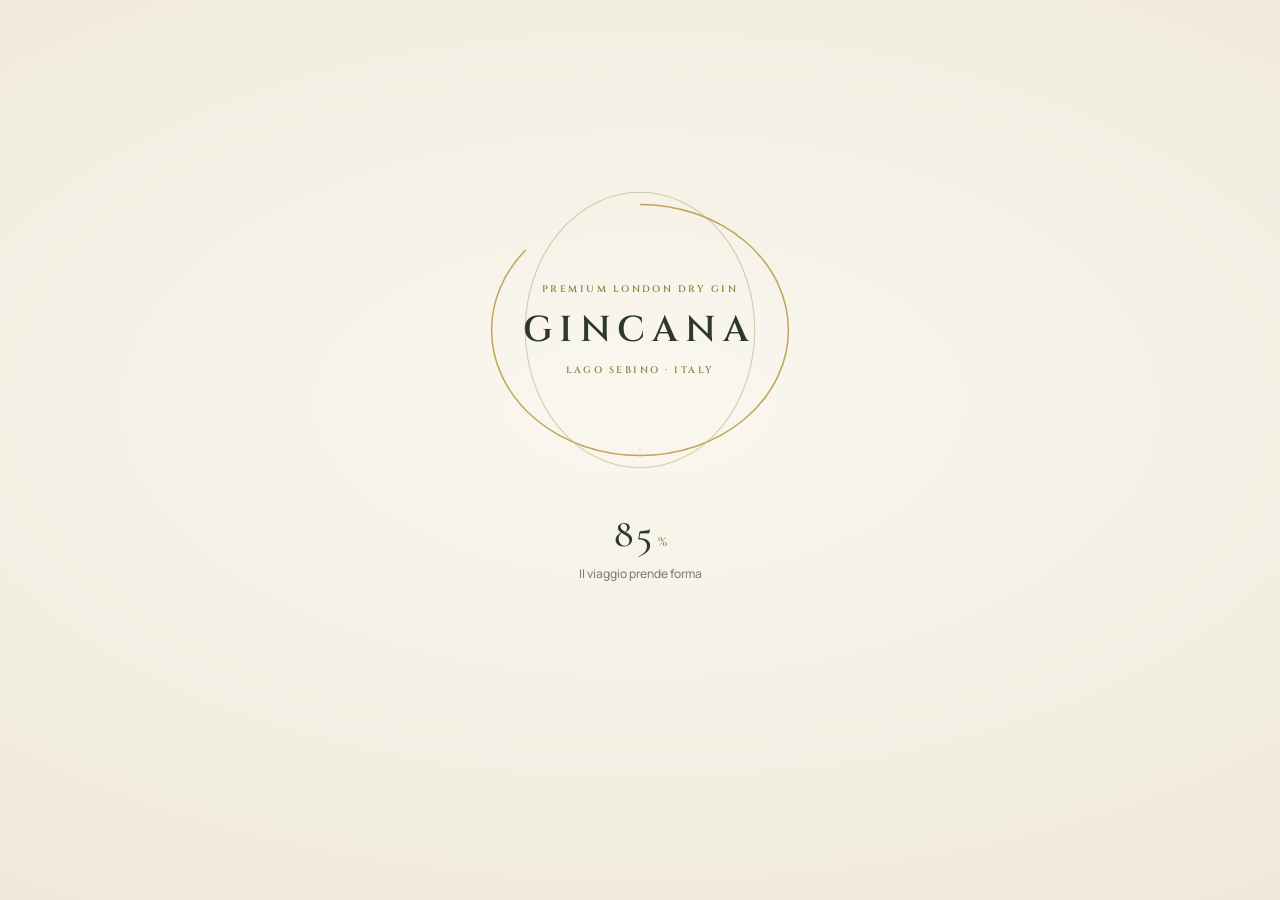
==== commit 824c8333: "Aggiorna la demo Gincana (26/11/2026 11:35)" ====
--- a/index.html
+++ b/index.html
@@ -3,6 +3,7 @@
 <head>
   <meta name="robots" content="noindex, nofollow" />
   <meta charset="utf-8" />
+  <script>try{if(sessionStorage.getItem("gc-pt"))document.documentElement.setAttribute("data-pt","");if(sessionStorage.getItem("gincana:18"))document.documentElement.setAttribute("data-age-ok","")}catch(e){}</script>
   <meta name="viewport" content="width=device-width, initial-scale=1, viewport-fit=cover" />
   <title>Gincana · Premium London Dry Gin · Lago Sebino</title>
   <meta name="description" content="Gincana, Premium London Dry Gin italiano ispirato al Lago Sebino. Un viaggio nel gusto, sorso dopo sorso." />
@@ -11,9 +12,9 @@
   <link rel="preconnect" href="https://fonts.googleapis.com" />
   <link rel="preconnect" href="https://fonts.gstatic.com" crossorigin />
   <link href="https://fonts.googleapis.com/css2?family=Cinzel:wght@500;600&family=Cormorant+Garamond:ital,wght@0,400;0,500;1,400;1,500&family=Pinyon+Script&family=Manrope:wght@400;500;600;700&display=swap" rel="stylesheet" />
-  <script type="module" crossorigin src="./assets/index-BZyjynhx.js"></script>
-  <link rel="modulepreload" crossorigin href="./assets/cart-b-M30L6Y.js">
-  <link rel="stylesheet" crossorigin href="./assets/cart-BLP0SLse.css">
+  <script type="module" crossorigin src="./assets/index-CFkUfwE6.js"></script>
+  <link rel="modulepreload" crossorigin href="./assets/cart-BqSB-6ja.js">
+  <link rel="stylesheet" crossorigin href="./assets/cart-jaCTbZJq.css">
 </head>
 <body data-tone="dark" data-variant="editoriale">
   <canvas id="scene" aria-hidden="true"></canvas>
@@ -28,6 +29,7 @@
       <a href="#" data-goto="0" aria-current="page">Il gin</a><a href="#" data-goto="1">Il lago</a><a href="#" data-goto="2">Botaniche</a><a href="#" data-goto="3">Gin Tonic</a><a href="#" data-goto="4">Formati</a>
     </nav>
     <div class="header-right">
+      <div class="lang-switch" data-lang-switch role="group" aria-label="Lingua"></div>
       <a class="header-link link-line" href="contatti.html">Contatti</a>
       <a class="header-link link-line h-buy" href="prodotto.html?p=gin-50">Acquista ora</a>
       <button class="cart-btn" type="button" data-cart-open aria-label="Apri il carrello"><svg class="cart-ic" viewBox="0 0 24 24" aria-hidden="true"><path d="M5 8h14l-1.2 11.2a1 1 0 0 1-1 .8H7.2a1 1 0 0 1-1-.8L5 8Z"/><path d="M9 10V6.5a3 3 0 0 1 6 0V10"/></svg><span class="cart-label">Carrello</span><span class="cart-count" data-cart-count>0</span></button>
@@ -131,7 +133,7 @@
   <nav class="dots" aria-label="Capitoli" inert><ol id="dots"></ol></nav>
   <div class="hint" id="hint" aria-hidden="true"><span class="hint-line"></span>Scorri</div>
   <div class="swipe-hint" aria-hidden="true"><span>Scorri</span><i></i></div>
-  <div class="bot-spots" id="bot-spots" aria-hidden="true"><p class="bot-tip" id="bot-tip"></p></div>
+  <div class="bot-spots" id="bot-spots" aria-hidden="true"><p class="bot-tip" id="bot-tip"></p><p class="bot-hint"><i></i><span class="hint-fine">Passa il mouse su una botanica: ti diciamo come si chiama</span><span class="hint-touch">Tocca una botanica per scoprire come si chiama</span></p></div>
   <p class="responsible" aria-hidden="true">Bevi responsabilmente</p>
 
   <div class="controls" inert>
@@ -198,6 +200,7 @@
         </nav>
         <p><a href="contatti.html">Contatti</a><br /><a href="mailto:info@gincana.it">info@gincana.it</a><br /><a href="https://www.instagram.com/gincana.londondrygin/" target="_blank" rel="noopener">Instagram</a></p>
         <p class="menu-note">Spedizione gratuita sopra €150</p>
+        <div class="lang-switch" data-lang-switch role="group" aria-label="Lingua"></div>
       </aside>
     </div>
     <button class="menu-close" type="button" id="menu-close" aria-label="Chiudi il menu"><span>Chiudi</span></button>
@@ -222,6 +225,7 @@
           <p id="age-q" class="age-q">Hai almeno 18 anni?</p>
           <div class="age-actions"><button class="btn btn--solid" id="enter"><span>Sì, entra</span></button></div>
           <button class="age-no" id="underage">No, non ancora</button>
+          <div class="lang-switch lang-switch--gate" data-lang-switch role="group" aria-label="Lingua"></div>
           <p class="age-msg">Ci vediamo quando sarai maggiorenne. Gincana si beve responsabilmente.</p>
         </div>
       </div>
@@ -232,6 +236,7 @@
   <canvas class="trail" aria-hidden="true"></canvas>
   <div class="cursor" aria-hidden="true"><span></span></div> + 
 </body>
 </html>
--- a/assets/cart-jaCTbZJq.css
+++ b/assets/cart-jaCTbZJq.css
@@ -0,0 +1 @@
+:root{--lightningcss-light: ;--lightningcss-dark:initial;color-scheme:dark;--night:#0d110d;--green:#2c382c;--gold:#c2a55a;--gold-hi:#f3dfa6;--ivory:#f4f0e6;--ivory-dim:#f4f0e6b8;--ivory-faint:#f4f0e67a;--line:#f4f0e629;--f-display:"Cormorant Garamond", "Times New Roman", serif;--f-script:"Pinyon Script", "Cormorant Garamond", cursive;--f-caps:"Cinzel", "Times New Roman", serif;--f-body:"Manrope", system-ui, -apple-system, "Segoe UI", sans-serif;--ease-out:cubic-bezier(.16, 1, .3, 1);--ease-io:cubic-bezier(.65, 0, .35, 1);--margin:max(24px, 6vw, env(safe-area-inset-left,0px));--edge:22px}*,:before,:after{box-sizing:border-box}html,body{height:100%;margin:0}body{background:var(--night);color:var(--ivory);font-family:var(--f-body);-webkit-font-smoothing:antialiased;overscroll-behavior:none;touch-action:none;-webkit-tap-highlight-color:transparent;overflow:hidden}a{color:inherit}.sr-nav{clip-path:inset(50%);width:1px;height:1px;position:absolute;overflow:hidden}#scene,#scene-video,.station-loop{z-index:1;object-fit:cover;background:var(--night);transform-origin:62%;will-change:transform;width:100%;height:100%;display:block;position:fixed;inset:0}.scene-veil{z-index:2;background:var(--night);opacity:0;pointer-events:none;position:fixed;inset:0}.shade{z-index:2;pointer-events:none;background:linear-gradient(95deg,#090c09d1 0%,#090c098c 32%,#090c0900 60%),linear-gradient(#090c0900 74%,#090c098c 100%),linear-gradient(#090c0980 0%,#090c0900 16%);position:fixed;inset:0}.shade:after{content:"";opacity:0;transition:opacity .9s var(--ease-out);background:linear-gradient(95deg,#090c09e6 0%,#090c09c7 30%,#090c0959 44%,#090c0900 56%);position:absolute;inset:0}body[data-station="2"] .shade:after{opacity:.6}body[data-station="3"] .shade:after,body[data-station="4"] .shade:after{opacity:1}.foil{font-family:var(--f-caps);letter-spacing:.22em;background:linear-gradient(100deg,#8d7334 0%,#c2a55a 28%,#fff4d2 44%,#e6cd8e 50%,#c2a55a 64%,#8d7334 100%) 100% 0/280% 100%;color:#0000;animation:foil 6s var(--ease-io) infinite;-webkit-background-clip:text;background-clip:text;font-weight:600}@keyframes foil{0%,55%{background-position:100% 0}85%,to{background-position:0 0}}.header{z-index:40;top:var(--edge);left:var(--margin);right:var(--margin);grid-template-columns:1fr auto 1fr;align-items:center;gap:16px;display:grid;position:fixed}.brand{justify-self:start;font-size:17px;text-decoration:none}.chapter{font:500 11px var(--f-body);letter-spacing:.28em;text-transform:uppercase;color:var(--ivory-dim);align-items:center;gap:12px;margin:0;display:flex}.ch-num{font:500 15px var(--f-display);letter-spacing:.04em;color:var(--gold-hi);font-variant-numeric:tabular-nums}.ch-sep{background:var(--gold);opacity:.7;width:34px;height:1px}.ch-name{min-width:9ch;display:inline-block}.header-right{justify-self:end;align-items:center;gap:22px;display:flex}.header-link{font:600 11px var(--f-body);letter-spacing:.24em;text-transform:uppercase;padding:10px 0;text-decoration:none}.cart-btn,.menu-btn{height:40px;color:var(--ivory);cursor:pointer;font:600 11px var(--f-body);letter-spacing:.24em;text-transform:uppercase;background:0 0;border:0;align-items:center;gap:10px;padding:0 4px;display:inline-flex}.cart-ic{fill:none;stroke:currentColor;stroke-width:1.5px;stroke-linejoin:round;stroke-linecap:round;width:22px;height:22px;display:none}.menu-buy,.m-only{display:none}.cart-count{min-width:24px;height:24px;font:500 13px var(--f-display);letter-spacing:0;color:var(--gold-hi);font-variant-numeric:tabular-nums;transition:background .4s, color .4s, transform .5s var(--ease-out);border:1px solid #c2a55a99;border-radius:999px;place-items:center;padding:0 6px;display:inline-grid}.cart-count:not([data-empty]):not(:empty){background:var(--gold);color:#121811;border-color:var(--gold)}.cart-btn:hover .cart-count{transform:scale(1.12)}.menu-lines{width:26px;height:10px;position:relative}.menu-lines i{height:1px;transition:transform .6s var(--ease-out);background:currentColor;position:absolute;left:0;right:0}.menu-lines i:first-child{top:0}.menu-lines i:last-child{bottom:0;right:8px}.menu-btn:hover .menu-lines i:last-child{transform:translate(8px)}.progress{z-index:41;pointer-events:none;height:2px;position:fixed;top:0;left:0;right:0}.progress span{background:linear-gradient(90deg, #c2a55a00, var(--gold) 30%, var(--gold-hi));transform-origin:0;height:100%;transform:scaleX(var(--p,0));display:block}.link-line{position:relative}.link-line:after{content:"";background:var(--gold);transform-origin:100%;height:1px;transition:transform .6s var(--ease-out);position:absolute;bottom:4px;left:0;right:0}.link-line:hover:after{transform-origin:100%;transform:scaleX(0)}.link-line:hover{color:var(--gold-hi)}.panels{z-index:3;pointer-events:none;position:fixed;inset:0}.panel{padding:calc(var(--edge) + 78px) var(--margin) clamp(64px, 10vh, 120px);visibility:hidden;align-content:end;transition:visibility 0s linear .6s;display:grid;position:absolute;inset:0}.panel[data-active]{visibility:visible;transition:visibility}.panel-inner{width:min(40rem, 37vw, var(--col-max,40rem));pointer-events:auto;container-type:inline-size}.eyebrow{font:600 12px/1.2 var(--f-body);letter-spacing:.3em;text-transform:uppercase;color:var(--ivory-dim);align-items:center;gap:14px;margin:0 0 20px;display:flex}.eyebrow .idx{font:500 14px var(--f-display);letter-spacing:.04em;color:var(--gold-hi);border-right:1px solid var(--line);padding-right:14px}.panel h1,.panel h2{font-family:var(--f-display);letter-spacing:-.02em;color:var(--ivory);text-wrap:balance;margin:0 0 22px;font-weight:400;line-height:.92}.panel h1{font-size:min(clamp(48px,min(5.2vw,9.2vh),104px),15cqi)}.panel h2{font-size:min(clamp(42px,min(4.7vw,8.4vh),92px),13.5cqi)}.panel h1 em,.panel h2 em{color:var(--gold-hi);font-style:italic}.script{font-family:var(--f-script);letter-spacing:0;color:#0000;background:linear-gradient(100deg,#b6974c 0%,#f6e3ad 40%,#fff8e0 50%,#d8bb72 62%,#a98c45 100%) 100% 0/260% 100%;-webkit-box-decoration-break:clone;box-decoration-break:clone;-webkit-background-clip:text;background-clip:text;margin:-.2em -.34em -.3em -.4em;padding:.2em .34em .3em .4em;font-size:1.12em;font-style:normal;font-weight:400;line-height:.8;display:inline-block}.l{margin:-.12em -.42em -.32em;padding:.16em .42em .34em;display:block;overflow:hidden}.l>span{transition:transform .55s cubic-bezier(.5,0,.75,0);display:block;transform:translateY(105%)}.panel[data-active] .l>span{transition:transform 1.15s var(--ease-out);transform:none}.panel[data-active] .l:nth-child(2)>span{transition-delay:80ms}.panel[data-active] .l:nth-child(3)>span{transition-delay:.16s}.panel[data-active] .script{transition:background-position 1.8s var(--ease-io) .6s;background-position:0 0}.panel-inner>:not(h1,h2){opacity:0;transition:opacity .35s,transform .35s;transform:translateY(16px)}.panel[data-active] .panel-inner>:not(h1,h2){opacity:1;transition:opacity 1s var(--ease-out), transform 1s var(--ease-out);transition-delay:calc(.25s + var(--i,0) * 70ms);transform:none}.lead{max-width:36ch;font:400 clamp(16.5px, min(1.3vw, 2.3vh), 19px)/1.6 var(--f-body);color:var(--ivory-dim);text-wrap:pretty;margin:0 0 24px}.reveal-words .rw{opacity:0;filter:blur(6px);transition:opacity .3s,filter .3s,transform .3s;display:inline-block;transform:translateY(.3em)}.panel[data-active] .reveal-words .rw{opacity:1;filter:none;transition:opacity .9s var(--ease-out), filter .9s var(--ease-out), transform .9s var(--ease-out);transition-delay:calc(.45s + var(--w) * 28ms);transform:none}.specs{grid-template-columns:repeat(3,auto);justify-content:start;gap:0;margin:0 0 28px;display:grid}.specs div{border-right:1px solid var(--line);margin-right:28px;padding:4px 28px 4px 0}.specs div:last-child{border-right:0;margin-right:0}.specs dt{font:600 10.5px var(--f-body);letter-spacing:.26em;text-transform:uppercase;color:var(--gold);margin-bottom:8px}.specs dd{margin:0;display:grid}.specs b{font:400 clamp(34px, 5vh, 46px)/.95 var(--f-display);color:var(--ivory);font-variant-numeric:tabular-nums}.specs b.word{font-style:italic}.specs small{font:400 13.5px var(--f-body);color:var(--ivory-faint);margin-top:6px}.quote{max-width:22ch;font:italic 400 clamp(26px, 2.3vw, 36px)/1.2 var(--f-display);color:var(--ivory);margin:0 0 30px}.journey{counter-reset:j;gap:0;max-width:34rem;margin:0;padding:0;list-style:none;display:grid}.journey li{border-top:1px solid var(--line);grid-template-rows:auto auto;grid-template-columns:44px 1fr;column-gap:8px;padding:14px 0;display:grid;position:relative}.journey li:after{content:"";background:var(--gold);transform-origin:0;width:100%;height:1px;position:absolute;top:-1px;left:0;transform:scaleX(0)}.panel[data-active] .journey li:after{transition:transform 1.4s var(--ease-out);transform:scaleX(1)}.panel[data-active] .journey li:nth-child(2):after{transition-delay:.35s}.panel[data-active] .journey li:nth-child(3):after{transition-delay:.7s}.j-n{font:500 13px var(--f-caps);letter-spacing:.16em;color:var(--gold);grid-row:1/span 2;padding-top:8px}.journey b{font:italic 400 30px/1.1 var(--f-display);color:var(--ivory)}.journey small{font:400 16px/1.5 var(--f-body);color:var(--ivory-dim)}.panel[data-index="1"] .journey{grid-template-columns:repeat(3,minmax(0,1fr));column-gap:18px;max-width:none}.panel[data-index="1"] .journey li{grid-template-rows:auto auto auto;grid-template-columns:1fr;padding:12px 0 0}.panel[data-index="1"] .j-n{grid-row:auto;padding-top:0}.panel[data-index="1"] .journey b{font-size:26px}.panel[data-index="1"] .journey small{font-size:14.5px;line-height:1.45}.panel[data-index="1"] .quote{margin-bottom:22px;font-size:clamp(24px,2vw,32px)}.families{grid-template-columns:repeat(2,minmax(0,1fr));gap:0 30px;max-width:40rem;margin:4px 0 0;padding:0;list-style:none;display:grid}.families li{border-top:1px solid var(--line);grid-template-columns:30px 1fr;padding:13px 0;transition:border-color .5s;display:grid}.families li:hover{border-color:var(--gold)}.f-n{font:500 13px var(--f-display);color:var(--gold);grid-row:1/span 2;padding-top:3px}.families b{font:600 11px var(--f-body);letter-spacing:.24em;text-transform:uppercase;color:var(--gold-hi)}.families i{font:italic 400 21px/1.3 var(--f-display);color:var(--ivory)}.recipe{counter-reset:r;grid-template-columns:repeat(2,minmax(0,1fr));gap:0 30px;max-width:36rem;margin:4px 0 30px;padding:0;list-style:none;display:grid}.recipe li{counter-increment:r;border-top:1px solid var(--line);padding:14px 0 14px 34px;display:grid;position:relative}.recipe li:before{content:counter(r);width:22px;height:22px;font:500 12px var(--f-display);color:var(--gold-hi);border:1px solid #c2a55a99;border-radius:50%;place-items:center;display:grid;position:absolute;top:16px;left:0}.recipe b{font:400 30px/1.05 var(--f-display);color:var(--ivory)}.recipe span{font:400 15.5px/1.45 var(--f-body);color:var(--ivory-dim)}.products{max-width:34rem;margin:0 0 16px;padding:0;list-style:none}.products li{border-top:1px solid var(--line);grid-template-columns:1fr auto auto;align-items:center;gap:0 18px;padding:15px 0;transition:border-color .5s;display:grid}.products li:last-child{border-bottom:1px solid var(--line)}.products li:hover{border-top-color:#c2a55a99}.p-link{text-decoration:none;display:grid}.p-name{font:400 27px/1.15 var(--f-display);color:var(--ivory);transition:color .4s}.p-link:hover .p-name{color:var(--gold-hi)}.p-name small{font:600 11px var(--f-body);letter-spacing:.2em;color:var(--gold);margin-left:8px}.p-note{font:400 15px var(--f-body);color:var(--ivory-faint);margin-top:3px}.p-price{font:400 32px var(--f-display);color:var(--gold-hi)}.p-add{width:44px;height:44px;color:var(--ivory);cursor:pointer;isolation:isolate;font:300 24px/1 var(--f-display);background:0 0;border:1px solid #c2a55a8c;border-radius:50%;position:relative;overflow:visible}.p-add:before{content:"";z-index:-1;background:var(--gold);transition:transform .5s var(--ease-out);border-radius:50%;position:absolute;inset:0;transform:scale(0)}.p-add:hover:before,.p-add[data-done]:before{transform:scale(1)}.p-add:hover,.p-add[data-done]{color:#121811}.p-add span{transition:transform .6s var(--ease-out);display:inline-block}.p-add:hover span{transform:rotate(90deg)}.p-add:focus-visible{outline:2px solid var(--gold);outline-offset:3px}.p-add:after{content:"Aggiungi al carrello";white-space:nowrap;pointer-events:none;-webkit-backdrop-filter:blur(10px);backdrop-filter:blur(10px);font:600 10.5px/1 var(--f-body);letter-spacing:.2em;text-transform:uppercase;color:var(--gold-hi);opacity:0;transition:opacity .35s var(--ease-out), transform .5s var(--ease-out);background:#0c0e0cc7;border:1px solid #c2a55a73;border-radius:999px;padding:8px 14px;position:absolute;bottom:calc(100% + 10px);right:-6px;transform:translateY(6px)}.p-add:hover:after,.p-add:focus-visible:after{opacity:1;transform:none}.p-add[data-done]:after{content:"Aggiunto"}@media (hover:none){.products .p-add{border-radius:999px;align-items:center;gap:6px;width:auto;padding:0 12px 0 10px;font-size:18px;display:inline-flex}.p-add:before{border-radius:999px}.p-add:after{content:"Aggiungi";-webkit-backdrop-filter:none;backdrop-filter:none;opacity:1;color:inherit;letter-spacing:.16em;background:0 0;border:0;padding:0;font-size:10px;position:static;transform:none}.p-add[data-done]:after{content:"Aggiunto"}}.ship{font:500 13.5px var(--f-body);color:var(--ivory-dim);align-items:center;gap:10px;margin:0 0 24px;display:flex}.ship-dot{background:var(--gold);width:7px;height:7px;animation:ping 2.4s var(--ease-out) infinite;border-radius:50%;box-shadow:0 0 #c2a55a99}@keyframes ping{0%{box-shadow:0 0 #c2a55a8c}70%,to{box-shadow:0 0 0 9px #c2a55a00}}.btn{--bg:var(--ivory);--fg:#121811;--bd:var(--ivory);border:1px solid var(--bd);background:var(--bg);height:50px;color:var(--fg);cursor:pointer;font:700 11px/1 var(--f-body);letter-spacing:.2em;text-transform:uppercase;white-space:nowrap;isolation:isolate;border-radius:999px;justify-content:center;align-items:center;padding:0 30px;text-decoration:none;display:inline-flex;position:relative;overflow:hidden}.btn:before{content:"";z-index:-1;background:var(--gold);border-radius:inherit;transition:transform .6s var(--ease-out);position:absolute;inset:0;transform:translateY(101%)}.btn:hover:before{transform:none}.btn span{transition:transform .6s var(--ease-out);display:inline-block}.btn:focus-visible{outline:2px solid var(--gold);outline-offset:3px}.btn--ghost{--bg:transparent;--fg:var(--ivory);--bd:#f4f0e666}.btn--ghost:hover{--fg:#121811}.dots{z-index:4;right:var(--margin);position:fixed;top:50%;transform:translateY(-50%)}.dots ol{counter-reset:ch;-webkit-backdrop-filter:blur(14px)saturate(1.3);backdrop-filter:blur(14px)saturate(1.3);background:#0c0e0c80;border:1px solid #f4f0e624;border-radius:999px;gap:2px;margin:0;padding:10px 8px;list-style:none;display:grid;box-shadow:0 10px 34px #00000061}.dots li{counter-increment:ch}.dots button{cursor:pointer;color:#f4f0e6cc;background:0 0;border:0;border-radius:999px;justify-content:flex-end;align-items:center;gap:10px;height:32px;padding:0 8px;transition:color .4s,background .4s;display:flex;position:relative}.dots button:before{content:"0" counter(ch);font:600 13px var(--f-display);color:inherit;order:2;transition:color .4s}.dots button:after{content:"";transform-origin:100%;width:28px;height:2px;transition:transform .6s var(--ease-out), background .4s;background:currentColor;border-radius:2px;order:3;transform:scaleX(.5)}.dots .tip{-webkit-backdrop-filter:blur(12px);backdrop-filter:blur(12px);height:28px;font:600 10.5px var(--f-body);letter-spacing:.22em;text-transform:uppercase;color:var(--ivory);opacity:0;transition:opacity .4s, transform .6s var(--ease-out);white-space:nowrap;pointer-events:none;background:#0c0e0ca8;border:1px solid #f4f0e61f;border-radius:999px;align-items:center;margin-top:-14px;padding:0 12px;display:flex;position:absolute;top:50%;right:calc(100% + 14px);transform:translate(8px)}.dots button:hover{color:var(--ivory);background:#f4f0e612}.dots button[aria-current]{color:var(--ivory)}.dots button[aria-current]:after{background:var(--gold);transform:none}.dots button:hover .tip,.dots button[aria-current] .tip{opacity:1;transform:none}.dots button[aria-current]:before{color:var(--gold-hi)}.dots button:focus-visible{outline:1px solid var(--gold);outline-offset:2px}.hint{z-index:4;font:600 10px var(--f-body);letter-spacing:.32em;text-transform:uppercase;color:var(--ivory-dim);justify-items:center;gap:10px;transition:opacity .4s;display:grid;position:fixed;bottom:26px;left:50%;translate:-50%}.hint[hidden]{opacity:0;display:grid}.hint-line{background:linear-gradient(var(--gold), transparent);transform-origin:top;width:1px;height:42px;animation:drip 2.2s var(--ease-io) infinite}@keyframes drip{0%{opacity:1;transform:scaleY(0)}60%{opacity:1;transform:scaleY(1)}to{opacity:0;transform:scaleY(1)}}.controls{z-index:35;left:max(22px, env(safe-area-inset-left));right:max(22px, env(safe-area-inset-right));pointer-events:none;justify-content:space-between;transition:opacity .4s;display:flex;position:fixed;bottom:22px}body[data-footer=open] :is(.controls,.dots,.hint,.responsible){opacity:0;pointer-events:none}.orb{pointer-events:auto;cursor:pointer;width:44px;height:44px;color:var(--ivory);border:1px solid var(--line);-webkit-backdrop-filter:blur(10px);backdrop-filter:blur(10px);background:#0d110d59;border-radius:50%;place-items:center;transition:border-color .4s,color .4s;display:grid}.orb:hover{border-color:var(--gold);color:var(--gold-hi)}.sound-tip{white-space:nowrap;pointer-events:none;-webkit-backdrop-filter:blur(10px);backdrop-filter:blur(10px);height:32px;font:600 10.5px var(--f-body);letter-spacing:.2em;text-transform:uppercase;color:var(--gold-hi);opacity:0;transition:opacity .35s var(--ease-out), transform .5s var(--ease-out);background:#0c0e0cb8;border:1px solid #c2a55a73;border-radius:999px;align-items:center;margin:0;padding:0 14px;display:flex;position:absolute;bottom:6px;left:56px;transform:translate(-8px)}.sound-tip[data-show]{opacity:1;transform:none}@media (hover:none) and (pointer:coarse),(width<=900px) and (orientation:portrait){#fullscreen{display:none}}.orb[aria-pressed=true]{background:var(--gold);color:#121811;border-color:var(--gold)}.orb svg{width:20px;height:20px;overflow:visible}.orb .wave{transform-origin:50%;transform-box:fill-box}.responsible{z-index:35;pointer-events:none;font:600 8.5px var(--f-body);letter-spacing:.26em;text-transform:uppercase;color:var(--ivory-faint);margin:0;position:fixed;bottom:6px;left:50%;translate:-50%}.footer{z-index:30;overscroll-behavior:contain;color:var(--ivory);padding:calc(var(--edge) + 88px) var(--margin) 0;clip-path:inset(100% 0 0);visibility:hidden;transition:clip-path 1.2s var(--ease-out), visibility 0s linear 1.2s;background:#0b0f0b;grid-template-rows:1fr auto auto;grid-template-columns:minmax(0,1fr);display:grid;position:fixed;inset:0;overflow:auto}.footer[data-open]{clip-path:inset(0);visibility:visible;transition:clip-path 1.2s var(--ease-out), visibility 0s}.footer{overflow-x:hidden}.f-top{grid-template-columns:minmax(0,1.15fr) minmax(0,.85fr);align-items:end;gap:clamp(40px,7vw,140px);padding-bottom:clamp(28px,4vh,56px);display:grid;position:relative}.f-title{font:400 clamp(56px, min(7vw, 12vh), 132px)/.9 var(--f-display);letter-spacing:-.025em;margin:0 0 22px}.f-title .f-l{display:block}.f-lead{max-width:34ch;font:400 clamp(17px, 1.25vw, 19px)/1.6 var(--f-body);color:var(--ivory-dim);margin:0 0 30px}.f-actions{flex-wrap:wrap;gap:12px;display:flex}.f-side{-webkit-backdrop-filter:blur(10px);backdrop-filter:blur(10px);background:#f4f0e60a;border:1px solid #f4f0e61a;border-radius:18px;gap:34px;padding:30px;display:grid}.f-cols{border-top:1px solid var(--line);grid-template-columns:1fr 1fr;gap:24px;padding-top:26px;display:grid}.footer h3{font:600 11px var(--f-body);letter-spacing:.26em;text-transform:uppercase;color:var(--gold);margin:0 0 12px}.footer .f-cols p{font:400 15.5px/1.85 var(--f-body);color:var(--ivory-dim);margin:0}.footer :is(.f-cols,.f-legal) a{color:inherit;text-underline-offset:3px;text-decoration-color:#c2a55a80;transition:color .3s}.footer :is(.f-cols,.f-legal) a:hover,.f-link:hover{color:var(--gold-hi)}.footer .f-cols a.f-buy{color:var(--gold-hi);-webkit-text-decoration-color:var(--gold);text-decoration-color:var(--gold);font-weight:600}.news{gap:12px;display:grid}.news label{font:400 15.5px/1.55 var(--f-body);color:var(--ivory-dim)}.news-row{gap:10px;display:flex}.news input{border:1px solid var(--line);min-width:0;height:52px;color:var(--ivory);font:400 16px var(--f-body);background:#f4f0e60d;border-radius:999px;flex:1;padding:0 20px;transition:border-color .4s}.news input:focus{border-color:var(--gold);outline:none}.news input[aria-invalid=true]{border-color:#d27a5a}.news-msg{min-height:1.4em;color:var(--gold-hi);margin:0;font:500 13.5px var(--f-body)!important}.news[data-sent] .news-row{display:none}.f-link{color:inherit;font:inherit;cursor:pointer;text-underline-offset:3px;background:0 0;border:0;padding:0;-webkit-text-decoration:underline #c2a55a80;text-decoration:underline #c2a55a80}.f-word-xl{letter-spacing:.04em;text-align:center;white-space:nowrap;-webkit-user-select:none;user-select:none;margin:clamp(6px,2vh,30px) 0 0;padding-top:.06em;font-size:clamp(60px,min(15.5vw,25vh),300px);line-height:.9;position:relative;-webkit-mask-image:linear-gradient(#000 45%,#00000026 100%);mask-image:linear-gradient(#000 45%,#00000026 100%)}.f-legal{border-top:1px solid var(--line);flex-wrap:wrap;justify-content:space-between;gap:8px 30px;padding:16px 0 22px;display:flex;position:relative}.f-legal p{font:400 12.5px/1.6 var(--f-body);color:var(--ivory-faint);margin:0}.footer :is(.f-cta>*,.f-side,.f-word-xl,.f-legal){opacity:0;transition:opacity .5s,transform .5s;transform:translateY(26px)}.footer[data-open] :is(.f-cta>*,.f-side,.f-word-xl,.f-legal){opacity:1;transition:opacity 1.1s var(--ease-out), transform 1.1s var(--ease-out);transform:none}.footer[data-open] .f-cta>:first-child{transition-delay:.35s}.footer[data-open] .f-cta>:nth-child(2){transition-delay:.45s}.footer[data-open] .f-cta>:nth-child(3){transition-delay:.55s}.footer[data-open] .f-cta>:nth-child(4){transition-delay:.65s}.footer[data-open] .f-side{transition-delay:.6s}.footer[data-open] .f-word-xl{transition-duration:1.6s;transition-delay:.75s}.footer[data-open] .f-legal{transition-delay:.9s}.loader{z-index:10000;text-align:center;transition:opacity .9s var(--ease-io), filter .9s var(--ease-io);background:radial-gradient(120% 90% at 50% 45%,#faf7ef,#ebe4d4);place-items:center;display:grid;position:fixed;inset:0}.loader[data-exiting]{opacity:0;filter:blur(6px);pointer-events:none}.loader-stack{justify-items:center;gap:30px;display:grid}.loader-ring{aspect-ratio:1;place-items:center;width:clamp(230px,34vh,330px);display:grid;position:relative}.loader-ring svg{width:100%;height:100%;position:absolute;inset:0}#loader-arc{transition:stroke-dashoffset .4s linear}.loader-center{justify-items:center;gap:10px;display:grid}.wordmark{font-family:var(--f-caps);letter-spacing:.16em;font-weight:600}.loader-word{color:var(--green);letter-spacing:.2em;font-size:clamp(26px,4vh,36px)}.loader-small{font:600 9.5px var(--f-caps);letter-spacing:.26em;color:#8e813d;text-transform:uppercase}.loader-swap{justify-items:center;min-height:150px;display:grid}.loader-swap>*{grid-area:1/1}.loader-progress{font:500 40px/1 var(--f-display);color:var(--green);font-variant-numeric:tabular-nums;transition:opacity .42s .18s,filter .42s .18s}.loader-progress small{color:#8e813d;margin-left:4px;font-size:16px}.loader-stage{font:500 12px var(--f-body);color:#2c382c99;margin-top:12px}.age{z-index:1;opacity:0;filter:blur(3px);pointer-events:none;transition:opacity .64s var(--ease-out) .5s, filter .64s var(--ease-out) .5s;justify-items:center;gap:14px;display:grid;position:relative}.age-q{font:italic 500 28px var(--f-display);color:var(--green);margin:0}.age-actions{flex-wrap:wrap;justify-content:center;gap:10px;display:flex}.loader .btn--solid{--bg:var(--green);--fg:#f4f0e6;--bd:var(--green)}.loader .btn--solid:hover{--fg:#121811}.age-no{font:500 12px var(--f-body);color:#2c382c8c;cursor:pointer;text-underline-offset:3px;background:0 0;border:0;text-decoration:underline}.age-msg{font:500 13px var(--f-body);color:var(--green);max-width:32ch;margin:4px 0 0;display:none}.loader[data-ready] .loader-progress{opacity:0;filter:blur(3px);pointer-events:none;visibility:hidden;transition:opacity .42s .18s,filter .42s .18s,visibility 0s .6s}.loader[data-ready] .age{opacity:1;filter:none;pointer-events:auto}.loader[data-underage] :is(.age-actions,.age-no){display:none}.loader[data-underage] .age-msg{display:block}.menu{z-index:60;touch-action:pan-y;display:grid;position:fixed;inset:0}.menu[hidden]{display:none}.menu-bg{clip-path:inset(0 0 100%);transition:clip-path .9s var(--ease-io);background:#0a0d0a;position:absolute;inset:0}.menu[data-open] .menu-bg{clip-path:inset(0)}.menu-inner{padding:110px var(--margin) 70px;grid-template-columns:1fr minmax(220px,26vw);align-items:end;gap:40px;display:grid;position:relative}.menu-list{display:grid}.menu-list a{color:var(--ivory);border-bottom:1px solid var(--line);align-items:baseline;gap:22px;padding:8px 0;text-decoration:none;display:flex;overflow:hidden}.m-n{font:500 14px var(--f-display);color:var(--gold);min-width:2.2em}.m-t{font:400 clamp(44px, 7.4vh, 92px)/1 var(--f-display);letter-spacing:-.02em;transition:transform .4s var(--ease-io), color .4s;display:inline-block;transform:translateY(110%)}.menu[data-open] .m-t{transition:transform 1.1s var(--ease-out), color .4s, letter-spacing .6s var(--ease-out);transition-delay:calc(.3s + var(--i) * 60ms), 0s, 0s;transform:none}.menu-list a:hover .m-t,.menu-list a:focus-visible .m-t{color:var(--gold-hi);font-style:italic}.menu-list a[aria-current] .m-n:after{content:" ·"}.menu-side{opacity:0;gap:22px;transition:opacity .4s;display:grid}.menu[data-open] .menu-side{opacity:1;transition:opacity 1s var(--ease-out) .7s}.menu-shop{text-align:center;border:1px solid #c2a55a66;border-radius:50%/46%;padding:22px;text-decoration:none;transition:border-color .5s;display:grid}.menu-shop:hover{border-color:var(--gold)}.menu-shop span{font:600 11px var(--f-body);letter-spacing:.3em;text-transform:uppercase;color:var(--ivory-dim)}.menu-shop .script{background-position:0 0;font-size:34px;line-height:1.2}.menu-side p{font:400 15px/1.8 var(--f-body);color:var(--ivory-dim);margin:0}.menu-side a{color:var(--ivory);text-underline-offset:3px;text-decoration-color:#c2a55a80}.menu-note{color:var(--ivory-faint)!important;font-size:13px!important}.menu-close{top:var(--edge);right:var(--margin);height:40px;color:var(--ivory);cursor:pointer;font:600 11px var(--f-body);letter-spacing:.24em;text-transform:uppercase;opacity:0;background:0 0;border:0;transition:opacity .4s;position:absolute}.menu[data-open] .menu-close{opacity:1;transition-delay:.5s}.menu-peek{z-index:1;aspect-ratio:16/10;pointer-events:none;opacity:0;clip-path:inset(50%);width:300px;transition:clip-path .7s var(--ease-out), opacity .4s;border-radius:4px;margin:0;position:fixed;top:0;left:0;overflow:hidden}.menu-peek img{object-fit:cover;width:100%;height:100%;transition:transform 1.2s var(--ease-out);transform:scale(1.2)}.menu[data-peek] .menu-peek{opacity:1;clip-path:inset(0)}.menu[data-peek] .menu-peek img{transform:none}.grain{z-index:9;pointer-events:none;opacity:.075;mix-blend-mode:overlay;background-image:url("data:image/svg+xml;utf8,<svg xmlns='http://www.w3.org/2000/svg' width='220' height='220'><filter id='n'><feTurbulence type='fractalNoise' baseFrequency='0.85' numOctaves='2' stitchTiles='stitch'/><feColorMatrix values='0 0 0 0 1  0 0 0 0 1  0 0 0 0 1  0 0 0 1.4 -0.2'/></filter><rect width='100%' height='100%' filter='url(%23n)'/></svg>");animation:.9s steps(6,end) infinite grain;position:fixed;inset:-50%}@keyframes grain{0%{transform:translate(0)}20%{transform:translate(-6%,4%)}40%{transform:translate(5%,-3%)}60%{transform:translate(-3%,-6%)}80%{transform:translate(6%,5%)}to{transform:translate(0)}}.trail{z-index:19999;pointer-events:none;width:100%;height:100%;position:fixed;inset:0}@media (hover:none),(pointer:coarse){.trail{display:none}}.cursor{z-index:20000;pointer-events:none;opacity:0;width:34px;height:34px;transition:width .5s var(--ease-out), height .5s var(--ease-out), margin .5s var(--ease-out), background .4s, opacity .4s;mix-blend-mode:difference;border:1px solid #f3dfa6b3;border-radius:50%;margin:-17px 0 0 -17px;position:fixed;top:0;left:0}.cursor span{background:var(--gold-hi);border-radius:50%;width:4px;height:4px;margin:-2px;position:absolute;top:50%;left:50%}.cursor[data-on]{opacity:1}.cursor[data-hover]{background:#f3dfa61f;width:64px;height:64px;margin:-32px 0 0 -32px}@media (hover:none),(pointer:coarse){.cursor{display:none}}@media (width<=900px),(pointer:coarse){:root{--edge:16px;--margin:max(18px, 5vw)}.header{grid-template-columns:1fr auto}.chapter{display:none}.brand{font-size:15px}.shade{background:linear-gradient(#090c0900 38%,#090c09b3 66%,#090c09e6 100%),linear-gradient(#090c098c 0%,#090c0900 18%)}.panel{padding:0 var(--margin) 90px}#scene-video,.station-loop{-webkit-mask-image:linear-gradient(#000 calc(100% - 24vh),#0000);mask-image:linear-gradient(#000 calc(100% - 24vh),#0000)}.panel-inner{width:100%;padding-right:50px}.shade:after{background:linear-gradient(#090c0900 18%,#090c09a8 50%,#090c09e0 100%)}body[data-station="1"] .shade:after{opacity:1}.panel h1{font-size:clamp(42px,12vw,58px)}.panel h2{margin-bottom:14px;font-size:clamp(38px,11vw,52px)}.lead{margin-bottom:18px;font-size:16px;line-height:1.55}.specs{grid-template-columns:repeat(3,minmax(0,1fr));margin-bottom:20px}.specs div{margin-right:12px;padding:2px 10px 2px 0}.specs b{font-size:32px}.eyebrow{letter-spacing:.2em;gap:10px;margin-bottom:14px;font-size:10.5px}.eyebrow .idx{padding-right:10px}.specs small{display:none}.specs dt{letter-spacing:.2em;font-size:9.5px}.quote{margin-bottom:16px;font-size:24px}.journey li{grid-template-columns:30px 1fr;padding:9px 0}.journey b{font-size:22px}.journey small{font-size:14px}.families{gap:0 14px}.families li{grid-template-columns:1fr;padding:8px 0}.f-n{display:none}.families b{font-size:9.5px}.families i{font-size:16px}.recipe{gap:0 14px;margin-bottom:18px}.recipe li{padding:9px 0 9px 28px}.recipe li:before{width:19px;height:19px;font-size:11px;top:11px}.recipe b{font-size:22px}.recipe span{font-size:13.5px}.p-note{display:none}.products li{gap:0 12px;padding:8px 0}.p-name{font-size:19px}.p-name small{margin:2px 0 0;display:block}.p-price{font-size:22px}.p-add{width:38px;height:38px;font-size:20px}.ship{margin-bottom:16px;font-size:12px}.header-link:not(.h-buy),.cart-label,.menu-label{display:none}.header-right{gap:8px}.h-buy{-webkit-backdrop-filter:blur(8px);backdrop-filter:blur(8px);letter-spacing:.18em;height:34px;color:var(--gold-hi);white-space:nowrap;background:#0c0e0c73;border:1px solid #c2a55ab3;border-radius:999px;align-items:center;padding:0 14px;font-size:10px;display:inline-flex}.h-buy:after{display:none}.cart-btn{justify-content:center;width:40px;padding:0;position:relative}.cart-ic{display:block}.cart-btn .cart-count{min-width:18px;height:18px;padding:0 4px;font-size:11px;position:absolute;top:2px;right:0}.cart-btn .cart-count[data-empty],.cart-btn .cart-count:empty,.menu-list{display:none}.menu-inner{align-content:start}.menu-side{gap:26px}.menu-shop{background:var(--gold);border-color:var(--gold);border-radius:999px;padding:26px 18px}.menu-shop span{color:#121811;font-size:12px}.menu-shop .script{color:#121811}.menu-buy{display:grid}.menu-buy a,.menu-buy button{border:0;border-bottom:1px solid var(--line);color:var(--ivory);cursor:pointer;text-align:left;background:0 0;justify-content:space-between;align-items:baseline;gap:12px;width:100%;padding:16px 0;text-decoration:none;display:flex}.menu-buy .m-t{font:400 28px/1.1 var(--f-display)}.menu-buy small{font:600 11px var(--f-body);letter-spacing:.16em;text-transform:uppercase;color:var(--gold-hi)}.menu-buy small[data-empty]:before{content:"vuoto"}.menu-inner{padding:90px var(--margin) 40px;grid-template-columns:1fr;align-items:start;gap:30px}.m-t{font-size:clamp(36px,11vw,52px)}.menu-peek{display:none}.news-row{flex-direction:column}.age-actions{flex-direction:column;align-items:stretch;width:min(300px,84vw)}.age-q{font-size:24px}.btn{height:44px;padding:0 20px}.dots{right:8px}.dots ol{padding:8px 4px}.dots button{height:28px;padding:0 6px}.dots .tip,.dots button:before{display:none}.dots button:after{width:20px}.hint{display:none!important}.orb{width:40px;height:40px}.footer{padding-top:calc(var(--edge) + 72px);grid-template-rows:auto auto auto}.f-top{grid-template-columns:1fr;gap:30px}.f-title{font-size:clamp(46px,13vw,64px)}.f-side{padding:22px}.f-legal{flex-direction:column;padding-bottom:28px}}@media (prefers-reduced-motion:reduce){*,:before,:after{transition-duration:.01ms!important;animation-duration:.01ms!important;animation-iteration-count:1!important}}.station-loop{opacity:0;pointer-events:none}@media (width<=900px) and (orientation:portrait){:root{--band:48svh}#scene-video,.station-loop{height:var(--band);transform-origin:50%;inset:0 0 auto;-webkit-mask-image:linear-gradient(#0000 0,#000 7% 80%,#0000);mask-image:linear-gradient(#0000 0,#000 7% 80%,#0000)}.shade{background:linear-gradient(#090c0999 0%,#090c0900 12%)}.shade:after{display:none}.panel{padding:calc(var(--band) - 26px) var(--margin) 78px;align-content:start}.panel-inner{padding-right:0}.dots{top:calc(var(--band) * .5)}.panel h1{margin-bottom:12px;font-size:clamp(36px,10.4vw,48px)}.panel h2{margin-bottom:12px;font-size:clamp(32px,9.4vw,44px)}.eyebrow{margin-bottom:10px}.lead{margin-bottom:14px;font-size:15.5px;line-height:1.5}.d-only{display:none}.m-only{display:block}.panel[data-index="1"] .quote,.journey small,.families i{display:none}.recipe span{font-size:12.5px;line-height:1.35}.panel[data-index="1"] .journey{column-gap:10px}.panel[data-index="1"] .journey li{padding-top:8px}.panel[data-index="1"] .journey b{font-size:22px}.families{grid-template-columns:repeat(3,minmax(0,1fr));gap:0 10px}.families b{font-size:10px}.recipe{grid-template-columns:repeat(2,minmax(0,1fr))}.panel[data-index="4"] .ship,.panel[data-index="4"] .actions{display:none}.specs{margin-bottom:16px}.specs b{font-size:28px}.actions{gap:10px}}@media (width<=380px){.h-buy{letter-spacing:.12em;padding:0 11px}.header-right{gap:4px}.brand{font-size:13px}}@media (width<=900px) and (orientation:portrait){.panel{padding-bottom:72px}.panel h1{font-size:clamp(40px,11.6vw,54px)}.panel h2{font-size:clamp(36px,10.6vw,50px)}.eyebrow{font-size:11.5px}.lead{font-size:17px;line-height:1.5}.specs b{font-size:32px}.specs dt{font-size:10.5px}.panel[data-index="1"] .journey b{font-size:25px}.families b{font-size:12px}.recipe b{font-size:24px}.recipe span{font-size:13.5px}.p-name{font-size:21px}.p-name small{font-size:12px}.p-price{font-size:24px}.btn{height:46px;font-size:11.5px}}.fam-detail{display:none}@media (width<=900px) and (orientation:portrait){.panel{padding-bottom:86px}.panel h1{font-size:clamp(44px,12.6vw,58px)}.panel h2{font-size:clamp(40px,11.6vw,54px)}.eyebrow{font-size:12.5px}.lead{font-size:18.5px;line-height:1.48}.specs b{font-size:36px}.specs dt{font-size:11px}.panel[data-index="1"] .journey b{font-size:28px}.recipe b{font-size:26px}.recipe span{font-size:15px}.p-name{font-size:23px}.p-name small{font-size:13px}.p-price{font-size:26px}.btn{height:48px;font-size:12px}.families{grid-template-columns:repeat(3,minmax(0,1fr));gap:8px}.families li{border:1px solid var(--line);text-align:center;cursor:pointer;-webkit-tap-highlight-color:transparent;border-radius:10px;justify-items:center;padding:12px 6px;transition:border-color .3s,background .3s}.families b{letter-spacing:.14em;font-size:13px}.families li[aria-pressed=true]{border-color:var(--gold);background:#c2a55a24}.fam-detail{min-height:2.9em;font:italic 400 21px/1.35 var(--f-display);color:var(--ivory);margin:14px 0 0;display:block}.fam-detail span{animation:gc-fam-in .5s var(--ease-out);display:block}.fam-detail b{font:600 12px var(--f-body);letter-spacing:.18em;text-transform:uppercase;color:var(--gold-hi);margin-right:6px;font-style:normal}@keyframes gc-fam-in{0%{opacity:0;transform:translateY(8px)}}.swipe-hint{z-index:34;pointer-events:none;font:600 10.5px var(--f-body);letter-spacing:.3em;text-transform:uppercase;color:var(--ivory-dim);opacity:0;flex-direction:column;align-items:center;gap:4px;transition:opacity .5s;display:flex;position:fixed;bottom:28px;left:50%;translate:-50%}.swipe-hint i{border-right:1.5px solid var(--gold);border-bottom:1.5px solid var(--gold);width:10px;height:10px;animation:gc-swipe 1.6s var(--ease-io) infinite;transform:rotate(45deg)}body[data-swipe]:not([data-footer=open]) .swipe-hint{opacity:1}@keyframes gc-swipe{0%,to{opacity:.4;transform:translateY(-3px)rotate(45deg)}50%{opacity:1;transform:translateY(3px)rotate(45deg)}}.responsible{bottom:8px}}@media (prefers-reduced-motion:reduce){.swipe-hint i{animation:none}}.hint{display:none!important}.swipe-hint{z-index:34;left:50%;bottom:calc(30px + env(safe-area-inset-bottom));pointer-events:none;font:700 11px var(--f-body);letter-spacing:.3em;text-transform:uppercase;color:var(--gold-hi);text-shadow:0 1px 10px #000000b3;opacity:0;flex-direction:column;align-items:center;gap:6px;transition:opacity .5s;display:flex;position:fixed;translate:-50%}.swipe-hint i{border-right:2px solid var(--gold-hi);border-bottom:2px solid var(--gold-hi);width:11px;height:11px;animation:gc-swipe 1.6s var(--ease-io) infinite;transform:rotate(45deg)}body[data-swipe]:not([data-footer=open]) .swipe-hint{opacity:1}@keyframes gc-swipe{0%,to{opacity:.45;transform:translateY(-3px)rotate(45deg)}50%{opacity:1;transform:translateY(3px)rotate(45deg)}}.responsible{bottom:calc(8px + env(safe-area-inset-bottom))!important}.controls{bottom:calc(22px + env(safe-area-inset-bottom))}@media (prefers-reduced-motion:reduce){.swipe-hint i{animation:none}}.bot-spots{z-index:3;pointer-events:none;opacity:0;transition:opacity .6s;position:fixed;inset:0}body[data-bot-spots] .bot-spots{opacity:1}.bot-spot{pointer-events:none;cursor:help;border-radius:50%;position:absolute}body[data-bot-spots] .bot-spot{pointer-events:auto}.bot-spot--mark:after{content:"";background:var(--gold-hi);width:9px;height:9px;animation:bot-ping 2.4s var(--ease-out) infinite;border-radius:50%;margin:-4.5px;position:absolute;top:50%;left:50%;box-shadow:0 0 #f3dfa699}.bot-spot[data-hot]{box-shadow:0 0 0 1.5px #f3dfa6d9,0 0 28px #f3dfa640}@keyframes bot-ping{0%{box-shadow:0 0 #f3dfa699}to{box-shadow:0 0 0 12px #f3dfa600}}.bot-tip{z-index:5;white-space:nowrap;pointer-events:none;-webkit-backdrop-filter:blur(12px);backdrop-filter:blur(12px);opacity:0;transition:opacity .3s var(--ease-out), transform .45s var(--ease-out);background:#0c0e0cbd;border:1px solid #c2a55a80;border-radius:12px;gap:2px;margin:0;padding:10px 16px;display:grid;position:fixed;transform:translate(-50%,calc(-100% - 6px))}.bot-tip[data-show]{opacity:1;transform:translate(-50%,calc(-100% - 14px))}.bot-tip b{font:400 22px/1.1 var(--f-display);color:var(--ivory)}.bot-tip small{font:600 10px var(--f-body);letter-spacing:.22em;text-transform:uppercase;color:var(--gold-hi)}@media (prefers-reduced-motion:reduce){.bot-spot--mark:after{animation:none}}.menu-peek{display:none!important}.menu-list a,.menu-list button{border:0;border-bottom:1px solid var(--line);text-align:left;width:100%;color:var(--ivory);cursor:pointer;font:inherit;background:0 0;align-items:baseline;gap:22px;padding:8px 0;text-decoration:none;display:flex;overflow:hidden}.menu-list .m-p{font:600 11px var(--f-body);letter-spacing:.2em;text-transform:uppercase;color:var(--ivory-dim);white-space:nowrap;margin-left:auto;transition:color .4s}.menu-list .m-p[data-empty]:before{content:"vuoto"}.menu-list :is(a,button):hover .m-t,.menu-list :is(a,button):focus-visible .m-t{color:var(--gold-hi);font-style:italic}.menu-list :is(a,button):hover .m-p,.menu-list :is(a,button):focus-visible .m-p{color:var(--gold-hi)}.bot-tip[data-below]{transform:translate(-50%,6px)}.bot-tip[data-below][data-show]{transform:translate(-50%,14px)}.lang-switch{align-items:center;gap:2px;display:inline-flex}.lang-switch button{cursor:pointer;font:600 10.5px var(--f-body);letter-spacing:.16em;color:#f4f0e68c;background:0 0;border:0;border-bottom:1px solid #0000;padding:6px 6px 4px;transition:color .3s,border-color .3s}.lang-switch button:hover{color:var(--ivory)}.lang-switch button[aria-pressed=true]{color:var(--gold-hi);border-bottom-color:var(--gold)}.lang-switch--gate{justify-content:center;margin-top:14px}.menu-side .lang-switch button{padding:8px 10px 6px;font-size:12px}@media (width<=900px),(pointer:coarse){.header .lang-switch{display:none}}html[data-pt] body:before{content:"";z-index:99998;background:#0b0f0b;position:fixed;inset:0}.pt{z-index:99999;pointer-events:none;clip-path:inset(100% 0 0);visibility:hidden;background:#0b0f0b;place-items:center;display:grid;position:fixed;inset:0}.pt[data-state]{visibility:visible}.pt[data-state=in]{clip-path:inset(0);transition:clip-path .7s var(--ease-io);pointer-events:auto}.pt[data-state=cover]{clip-path:inset(0);transition:none}.pt[data-state=out]{clip-path:inset(0 0 100%);transition:clip-path 1s var(--ease-io) .1s}.pt-mark{justify-items:center;gap:14px;display:grid}.pt-word{font:600 clamp(22px, 2.4vw, 34px) var(--f-caps);letter-spacing:.32em;color:var(--gold-hi);opacity:0;transition:opacity .5s, transform .6s var(--ease-out);transform:translateY(10px)}.pt-line{background:var(--gold);transform-origin:0;width:140px;height:1px;transition:transform .7s var(--ease-out);transform:scaleX(0)}.pt[data-state=in] .pt-word,.pt[data-state=cover] .pt-word{opacity:1;transition-delay:.25s;transform:none}.pt[data-state=in] .pt-line,.pt[data-state=cover] .pt-line{transition-delay:.3s;transform:scaleX(1)}.glint{z-index:2;pointer-events:none;opacity:0;mix-blend-mode:screen;background:radial-gradient(ellipse 16% 55% at var(--gx,50%) var(--gy,40%), #fff4d68c, #ffecbe2e 45%, #ffecbe00 72%);border-radius:36% 36% 18% 18%/22% 22% 10% 10%;position:fixed}.glint--hero{background:0 0;border-radius:0;overflow:visible}.glint--stage{z-index:4;background:radial-gradient(ellipse 22% 45% at var(--gx,50%) var(--gy,40%), #fff8e46b, #fff0cd00 70%);border-radius:0;position:absolute;inset:0}@media (hover:hover) and (pointer:fine){html.has-cursor,html.has-cursor *{cursor:none!important}html.has-cursor input:not([type=radio]):not([type=checkbox]),html.has-cursor textarea{cursor:text!important}}.cursor-dot{z-index:20001;background:var(--gold-hi);pointer-events:none;opacity:0;border-radius:50%;width:6px;height:6px;margin:-3px 0 0 -3px;transition:opacity .3s;position:fixed;top:0;left:0;box-shadow:0 0 0 1px #0c0e0c59}.cursor-dot[data-on]{opacity:1}.cursor span{display:none}@media (hover:none),(pointer:coarse){.cursor-dot{display:none}}.cursor[data-label]{mix-blend-mode:normal;border-color:var(--gold);background:#0c0e0c40;width:40px;height:40px;margin:-20px 0 0 -20px}.cursor-label{-webkit-backdrop-filter:blur(6px);backdrop-filter:blur(6px);font:700 9.5px var(--f-body);letter-spacing:.16em;text-transform:uppercase;white-space:nowrap;color:var(--gold-hi);opacity:0;transition:opacity .25s, transform .4s var(--ease-out);background:#0c0e0cd1;border:1px solid #c2a55a73;border-radius:999px;padding:6px 11px 5px;position:absolute;top:50%;left:calc(100% + 10px);transform:translate(-6px,-50%)}.cursor[data-label] .cursor-label{opacity:1;transition-delay:80ms;transform:translateY(-50%)}html[data-age-ok] .age{visibility:hidden}html[lang=de] .panel h1{font-size:min(clamp(44px,min(4.6vw,8.2vh),92px),13.2cqi)}html[lang=de] .panel h1 .l>span,html[lang=de] .h-buy,.header-link{white-space:nowrap}@media (width<=760px){html[lang=de] .panel h1{font-size:clamp(30px,9.4vw,44px)}}::selection{color:#10140f;-webkit-text-fill-color:#10140f;text-shadow:none;background:#d6b76aeb}::-moz-selection{color:#10140f;text-shadow:none;background:#d6b76aeb}.script::selection{color:#10140f}em::selection{color:#10140f}i::selection{color:#10140f}html:not([lang=it]) .responsible{white-space:nowrap}@media (width<=760px){html[lang=de] .responsible{letter-spacing:.14em;font-size:8.5px}}.lang-switch--gate{background:#fffcf499;border:1px solid #8e813d59;border-radius:999px;width:max-content;margin:22px auto 0;padding:4px 8px;display:flex;position:relative}.lang-switch--gate button{color:#20261e99;padding:7px 9px 5px;font-size:11.5px}.lang-switch--gate button:hover{color:#1c221a}.lang-switch--gate button[aria-pressed=true]{color:#6f5f22;border-bottom-color:#8e813d}.bot-hint{-webkit-backdrop-filter:blur(8px);backdrop-filter:blur(8px);color:var(--ivory);font:600 11px var(--f-body);letter-spacing:.12em;text-transform:uppercase;pointer-events:none;transition:opacity .5s, transform .6s var(--ease-out);background:#0c0e0ca8;border:1px solid #c2a55a66;border-radius:999px;align-items:center;gap:10px;margin:0;padding:10px 18px 9px 14px;display:flex;position:absolute;bottom:96px;right:5vw}.bot-hint i{background:var(--gold-hi);border-radius:50%;width:9px;height:9px}@media (prefers-reduced-motion:no-preference){.bot-hint i{animation:1.8s ease-out infinite bot-ping}}.bot-spots[data-used] .bot-hint{opacity:0;transform:translateY(8px)}.hint-touch{display:none}@media (hover:none),(pointer:coarse){.hint-fine{display:none}.hint-touch{display:inline}}@media (width<=760px) and (orientation:portrait){.bot-hint{bottom:auto;right:50%;top:calc(var(--band,48svh) - 52px);letter-spacing:.08em;white-space:nowrap;padding:8px 14px 7px 11px;font-size:9.5px;transform:translate(50%)}.bot-spots[data-used] .bot-hint{transform:translate(50%,8px)}}.lang-switch{gap:4px}.lang-switch button,.lang-switch--gate button,.menu-side .lang-switch button{border:0;border-radius:50%;place-items:center;padding:5px;display:grid}.lang-switch .flag{opacity:.55;filter:saturate(.7);width:20px;height:20px;transition:opacity .3s, filter .3s, box-shadow .3s, transform .4s var(--ease-out);border-radius:50%;display:block;overflow:hidden;box-shadow:0 0 0 1px #ffffff47}.lang-switch .flag svg{width:100%;height:100%;display:block}.lang-switch button:hover .flag{opacity:.9;filter:none;transform:scale(1.08)}.lang-switch button[aria-pressed=true] .flag{opacity:1;filter:none;box-shadow:0 0 0 1.5px var(--gold-hi), 0 0 0 4px #c2a55a38}.lang-switch--gate .flag{width:24px;height:24px;box-shadow:0 0 0 1px #20261e33}.lang-switch--gate button[aria-pressed=true] .flag{box-shadow:0 0 0 1.5px #8e813d,0 0 0 4px #8e813d33}.menu-side .lang-switch .flag{width:24px;height:24px}.lang-switch--ag{justify-content:center;margin-top:26px;display:flex}.lang-switch--ag .flag{width:24px;height:24px}.cart{z-index:9000;pointer-events:none;position:fixed;inset:0}.cart-veil{opacity:0;transition:opacity .6s var(--ease-out);background:#0508059e;position:absolute;inset:0}.cart-panel{-webkit-backdrop-filter:blur(18px)saturate(1.2);backdrop-filter:blur(18px)saturate(1.2);width:min(460px,100vw);transition:transform .75s var(--ease-out);background:linear-gradient(#1f2820f0,#0e130ef7);border-left:1px solid #c2a55a61;outline:none;grid-template-rows:auto auto 1fr auto;display:grid;position:absolute;top:0;bottom:0;right:0;transform:translate(104%);box-shadow:-40px 0 80px #00000073}.cart[data-open]{pointer-events:auto}.cart[data-open] .cart-veil{opacity:1}.cart[data-open] .cart-panel{transform:none}.cart-panel:before{content:"";pointer-events:none;background:linear-gradient(#0000,#c2a55a66,#0000);width:1px;position:absolute;top:14px;bottom:14px;left:14px}.cart-head{justify-content:space-between;align-items:center;padding:26px 28px 18px 40px;display:flex}.cart-head h2{font:400 40px/1 var(--f-display);color:var(--ivory);letter-spacing:-.01em;margin:0}.cart-head .script{background-position:0 0;font-size:1.05em}.cart-x{cursor:pointer;background:0 0;border:1px solid #f4f0e640;border-radius:50%;width:44px;height:44px;transition:border-color .4s;position:relative}.cart-x span{background:var(--ivory);height:1px;transition:transform .6s var(--ease-out);position:absolute;top:50%;left:13px;right:13px}.cart-x span:first-child{transform:rotate(45deg)}.cart-x span:last-child{transform:rotate(-45deg)}.cart-x:hover{border-color:var(--gold)}.cart-x:hover span:first-child{transform:rotate(135deg)}.cart-x:hover span:last-child{transform:rotate(45deg)}.cart-x:focus-visible,.cart :is(a,body[data-page=shop] button):focus-visible{outline:2px solid var(--gold);outline-offset:3px}.ship-meter{border-bottom:1px solid var(--line);margin:0 28px 0 40px;padding:14px 0 18px}.ship-meter-text{font:400 15px/1.4 var(--f-body);color:var(--ivory-dim);margin:0 0 10px}.ship-meter-text b{color:var(--gold-hi);font-weight:600}.ship-meter-bar{background:#f4f0e61f;border-radius:2px;height:2px;overflow:hidden}.ship-meter-bar span{background:linear-gradient(90deg, #8d7334, var(--gold), var(--gold-hi));transform-origin:0;height:100%;transition:transform .9s var(--ease-out);display:block;transform:scaleX(0)}.cart-list{overscroll-behavior:contain;touch-action:pan-y;-webkit-overflow-scrolling:touch;margin:0;padding:6px 28px 6px 40px;list-style:none;overflow-y:auto}.cart-item{border-bottom:1px solid var(--line);grid-template-columns:72px 1fr auto;align-items:start;gap:16px;padding:18px 0;display:grid}.cart[data-open] .cart-item{animation:gc-ci-in .8s var(--ease-out) both}.cart[data-open] .cart-item:nth-child(2){animation-delay:60ms}.cart[data-open] .cart-item:nth-child(3){animation-delay:.12s}@keyframes gc-ci-in{0%{opacity:0;transform:translate(26px)}}.ci-img{background:#0a0d0a;border-radius:3px;outline:1px solid #c2a55a40;width:72px;height:90px;display:block;overflow:hidden}.ci-img img{object-fit:cover;width:100%;height:100%;display:block}.ci-name{font:400 22px/1.15 var(--f-display);color:var(--ivory);text-decoration:none;display:block}.ci-name small{font:600 11px var(--f-body);letter-spacing:.18em;color:var(--gold);white-space:nowrap;margin-left:6px}.ci-unit{font:400 14px var(--f-body);color:var(--ivory-faint);margin:4px 0 10px}.ci-side{text-align:right;justify-items:end;gap:10px;display:grid}.ci-total{font:400 24px/1 var(--f-display);color:var(--gold-hi);font-variant-numeric:tabular-nums;margin:0}.ci-remove{cursor:pointer;color:var(--ivory-faint);font:600 11px var(--f-body);letter-spacing:.18em;text-transform:uppercase;background:0 0;border:0;padding:6px 0}.ci-remove:after{opacity:.5}.gc-stepper{border:1px solid #f4f0e63d;border-radius:999px;align-items:center;height:40px;display:inline-flex}.gc-stepper button{width:40px;height:38px;color:var(--ivory);font:400 20px/1 var(--f-body);cursor:pointer;background:0 0;border:0;border-radius:50%;transition:color .3s}.gc-stepper button:hover:not(:disabled){color:var(--gold-hi)}.gc-stepper button:disabled{opacity:.3;cursor:default}.gc-stepper output,.gc-stepper input{text-align:center;width:34px;min-width:28px;font:500 17px var(--f-body);color:var(--ivory);font-variant-numeric:tabular-nums;-moz-appearance:textfield;background:0 0;border:0;padding:0}.gc-stepper input::-webkit-outer-spin-button{-webkit-appearance:none;margin:0}.gc-stepper input::-webkit-inner-spin-button{-webkit-appearance:none;margin:0}.cart-empty{align-content:start;gap:14px;padding:40px 28px 0 40px;display:none}.cart[data-empty] .cart-empty{display:grid}.cart[data-empty] :is(.cart-list,.cart-foot){display:none}.cart-empty-title{font:italic 400 30px/1.1 var(--f-display);color:var(--ivory);margin:0}.cart-empty p:not(.cart-empty-title){font:400 16px/1.65 var(--f-body);color:var(--ivory-dim);max-width:34ch;margin:0 0 10px}.cart-empty .btn{justify-self:start}.ce-card{background:#f4f0e60a;border:1px solid #c2a55a47;border-radius:14px;grid-template-columns:120px minmax(0,1fr);gap:18px;margin-top:6px;padding:16px;display:grid}.ce-img{aspect-ratio:3/4;background:#e7dfd0;border-radius:8px;overflow:hidden}.ce-img img{object-fit:cover;width:100%;height:100%;display:block}.ce-body{align-content:start;gap:12px;display:grid}.ce-name{font:400 24px/1.1 var(--f-display)!important;color:var(--ivory)!important;margin:0!important}.ce-name small{font:600 10.5px var(--f-body);letter-spacing:.2em;text-transform:uppercase;color:var(--gold);margin-top:4px;display:block}.ce-formats{grid-template-columns:1fr 1fr;gap:8px;display:grid}.ce-formats button{text-align:left;cursor:pointer;color:var(--ivory);background:0 0;border:1px solid #f4f0e633;border-radius:8px;gap:2px;padding:9px 10px;transition:border-color .3s,background .3s;display:grid}.ce-formats button b{font:400 20px/1 var(--f-display)}.ce-formats button span{font:500 11.5px var(--f-body);color:var(--ivory-faint)}.ce-formats button:hover{border-color:#c2a55a99}.ce-formats button[aria-checked=true]{border-color:var(--gold);background:#c2a55a1a}.ce-formats button[aria-checked=true] b{color:var(--gold-hi)}.cart-empty .ce-add{grid-column:1/-1;justify-self:stretch;height:52px;font-size:11px}.ce-more{font:600 11px var(--f-body);letter-spacing:.2em;text-transform:uppercase;color:var(--ivory-dim);grid-column:1/-1;justify-self:center;text-decoration:none}@media (width<=420px){.ce-card{grid-template-columns:92px minmax(0,1fr);gap:14px;padding:12px}}.cart-foot{background:#080b0880;border-top:1px solid #c2a55a4d;padding:20px 28px 26px 40px}.cart-sum{justify-content:space-between;align-items:baseline;margin:0;display:flex}.cart-sum dt{font:600 12px var(--f-body);letter-spacing:.24em;text-transform:uppercase;color:var(--ivory-dim)}.cart-sum dd{font:400 36px/1 var(--f-display);color:var(--ivory);font-variant-numeric:tabular-nums;margin:0}.cart-note{font:400 14px/1.5 var(--f-body);color:var(--ivory-faint);margin:8px 0 18px}.cart-cta{width:100%;height:56px}.cart-pay{text-align:center;font:500 11px var(--f-body);letter-spacing:.12em;color:var(--ivory-faint);margin:14px 0 0}.cart-toast{z-index:8990;top:78px;right:var(--margin,24px);-webkit-backdrop-filter:blur(14px);backdrop-filter:blur(14px);opacity:0;pointer-events:none;visibility:hidden;width:min(360px,100vw - 32px);transition:opacity .4s var(--ease-out), transform .6s var(--ease-out), visibility 0s linear .6s;background:#141b15eb;border:1px solid #c2a55a6b;border-radius:6px;grid-template-columns:48px 1fr;align-items:center;gap:6px 14px;padding:14px 18px 14px 14px;display:grid;position:fixed;transform:translateY(-14px)scale(.98);box-shadow:0 24px 60px #00000080}.cart-toast[data-show]{opacity:1;pointer-events:auto;visibility:visible;transition-delay:0s;transform:none}.cart-toast img{object-fit:cover;border-radius:3px;grid-row:span 2;width:48px;height:60px}.cart-toast p{margin:0}.ct-title{font:600 11px var(--f-body);letter-spacing:.22em;text-transform:uppercase;color:var(--gold)}.ct-name{font:400 20px/1.2 var(--f-display);color:var(--ivory)}.ct-name small{font:600 10.5px var(--f-body);letter-spacing:.16em;color:var(--gold)}.ct-open{cursor:pointer;color:var(--ivory);font:600 11px var(--f-body);letter-spacing:.2em;text-transform:uppercase;background:0 0;border:0;grid-column:2;justify-self:start;padding:4px 0 6px}[data-cart-count]{background:var(--gold);color:#121811;min-width:20px;height:20px;font:700 11px/1 var(--f-body);letter-spacing:0;border-radius:999px;place-items:center;margin-left:8px;padding:0 6px;display:inline-grid}[data-cart-count][data-empty]{display:none}[data-added]>span{animation:gc-added 1.2s var(--ease-out)}@keyframes gc-added{0%{transform:translateY(0)}30%{transform:translateY(-120%)}31%{transform:translateY(120%)}60%,to{transform:none}}html[data-gate],html[data-gate] body{overflow:hidden}.age-gate{z-index:9500;-webkit-backdrop-filter:blur(16px);backdrop-filter:blur(16px);transition:opacity .7s var(--ease-out);background:#090c09e6;place-items:center;padding:24px;display:grid;position:fixed;inset:0}.age-gate[data-leaving]{opacity:0;pointer-events:none}.ag-card{text-align:center;justify-items:center;gap:14px;max-width:440px;display:grid}.ag-oval{outline-offset:6px;background:radial-gradient(closest-side,#2c382cd9,#1f2820b3);border:1px solid #c2a55ab3;border-radius:50%;outline:1px solid #c2a55a59;place-items:center;width:210px;height:128px;margin-bottom:18px;display:grid}.ag-word{font-size:22px}.ag-q{font:400 40px/1.1 var(--f-display);color:var(--ivory);margin:0}.ag-q .script{background-position:0 0}.ag-sub{font:400 16px/1.6 var(--f-body);color:var(--ivory-dim);margin:0 0 10px}.ag-actions{gap:12px;display:flex}.ag-msg{font:italic 400 20px var(--f-display);color:var(--gold-hi);opacity:0;margin:0;transition:opacity .5s}.age-gate[data-no] .ag-msg{opacity:1}.age-gate[data-no] .ag-actions{opacity:.4;pointer-events:none}html:has(body[data-page=shop]){scroll-behavior:smooth;height:auto}body[data-page=shop]{touch-action:auto;overscroll-behavior:auto;height:auto;min-height:100%;font-size:17px;line-height:1.65;overflow:clip auto}body[data-page=shop] ::selection{background:var(--gold);color:#121811}body[data-page=shop] .gc-grain-layer{z-index:1;pointer-events:none;opacity:.06;mix-blend-mode:overlay;background-image:url("data:image/svg+xml,%3Csvg xmlns='http://www.w3.org/2000/svg' width='160' height='160'%3E%3Cfilter id='n'%3E%3CfeTurbulence type='fractalNoise' baseFrequency='.9' numOctaves='3' stitchTiles='stitch'/%3E%3C/filter%3E%3Crect width='100%25' height='100%25' filter='url(%23n)'/%3E%3C/svg%3E");animation:1.2s steps(6,end) infinite gc-grain;position:fixed;inset:-50%}@keyframes gc-grain{0%{transform:translate(0)}20%{transform:translate(-3%,2%)}40%{transform:translate(2%,-3%)}60%{transform:translate(-2%,-1%)}80%{transform:translate(3%,3%)}to{transform:translate(0)}}body[data-page=shop] .s-header{z-index:50;padding:18px var(--margin);border-bottom:1px solid #0000;grid-template-columns:1fr auto 1fr;align-items:center;gap:16px;transition:background .5s,border-color .5s;display:grid;position:sticky;top:0}body[data-page=shop] .s-header[data-scrolled]{-webkit-backdrop-filter:blur(14px);backdrop-filter:blur(14px);background:#0b0f0bd1;border-bottom-color:#c2a55a2e}body[data-page=shop] .s-header .brand{font-size:17px}body[data-page=shop] .s-header nav{gap:30px;display:flex}body[data-page=shop] .s-header nav a,body[data-page=shop] .s-header .s-cart{font:600 11.5px var(--f-body);letter-spacing:.24em;text-transform:uppercase;color:var(--ivory-dim);padding:10px 0;text-decoration:none}body[data-page=shop] .s-header nav a[aria-current],body[data-page=shop] .s-header nav a:hover{color:var(--ivory)}body[data-page=shop] .s-cart{cursor:pointer;background:0 0;border:0;justify-self:end;align-items:center;display:inline-flex;color:var(--ivory)!important}body[data-page=shop] .s-back{align-items:center;gap:10px;display:inline-flex}body[data-page=shop] .s-back:before{content:"←";font:400 16px var(--f-body);letter-spacing:0;transition:transform .6s var(--ease-out)}body[data-page=shop] .s-back:hover:before{transform:translate(-5px)}body[data-page=shop] [data-reveal]{opacity:0;transition:opacity 1.1s var(--ease-out), transform 1.1s var(--ease-out);transition-delay:calc(var(--d,0) * 80ms);transform:translateY(28px)}body[data-page=shop] [data-reveal][data-in]{opacity:1;transform:none}body[data-page=shop] .rv-line{margin:-.12em -.42em -.32em;padding:.16em .42em .34em;display:block;overflow:hidden}body[data-page=shop] .rv-line>span{transition:transform 1.2s var(--ease-out);transition-delay:calc(var(--d,0) * 90ms);display:block;transform:translateY(105%)}body[data-page=shop] [data-in] .rv-line>span,body[data-page=shop] .rv-line[data-in]>span{transform:none}body[data-page=shop] [data-in] .script{transition:background-position 1.8s var(--ease-io) .5s;background-position:0 0}body[data-page=shop] .s-eyebrow{font:600 12px/1.2 var(--f-body);letter-spacing:.28em;text-transform:uppercase;color:var(--ivory-dim);align-items:center;gap:14px;margin:0 0 20px;display:flex}body[data-page=shop] .s-eyebrow:before{content:"";background:var(--gold);width:34px;height:1px}body[data-page=shop] .s-h2{font:400 clamp(42px, 4.6vw, 80px)/.95 var(--f-display);letter-spacing:-.02em;color:var(--ivory);margin:0 0 22px}body[data-page=shop] .crumbs{padding:8px var(--margin) 0;font:600 11px var(--f-body);letter-spacing:.2em;text-transform:uppercase;color:var(--ivory-faint);flex-wrap:wrap;align-items:center;gap:10px;margin:0;list-style:none;display:flex}body[data-page=shop] .crumbs li+li:before{content:"/";color:#c2a55a99;margin-right:10px}body[data-page=shop] .crumbs a{color:var(--ivory-dim);text-decoration:none}body[data-page=shop] .crumbs a:hover{color:var(--gold-hi)}body[data-page=shop] .pd{z-index:2;padding:28px var(--margin) 90px;grid-template-columns:minmax(0,1.08fr) minmax(0,.92fr);align-items:start;gap:clamp(32px,5vw,88px);display:grid;position:relative}body[data-page=shop] .gallery{grid-template-columns:76px minmax(0,1fr);gap:16px;display:grid;position:sticky;top:92px}body[data-page=shop] .g-thumbs{align-content:start;gap:10px;margin:0;padding:0;list-style:none;display:grid}body[data-page=shop] .g-thumbs button{cursor:pointer;opacity:.5;outline-offset:3px;background:#0a0d0a;border:0;border-radius:3px;outline:1px solid #0000;width:76px;height:101px;padding:0;transition:opacity .4s,outline-color .4s;display:block;overflow:hidden}body[data-page=shop] .g-thumbs button img{object-fit:cover;width:100%;height:100%;display:block}body[data-page=shop] .g-thumbs button[aria-current],body[data-page=shop] .g-thumbs button:hover{opacity:1}body[data-page=shop] .g-thumbs button[aria-current]{outline-color:var(--gold)}body[data-page=shop] .g-stage{aspect-ratio:3/4;cursor:zoom-in;background:#e7dfd0;border-radius:4px;justify-self:center;width:100%;max-height:calc(100svh - 130px);position:relative;overflow:hidden}body[data-page=shop] .g-stage figure{clip-path:inset(100% 0 0);transition:clip-path 1.1s var(--ease-out);margin:0;position:absolute;inset:0}body[data-page=shop] .g-stage figure[data-on]{clip-path:inset(0);z-index:2}body[data-page=shop] .g-stage figure[data-leaving]{z-index:1;clip-path:inset(0)}body[data-page=shop] .g-stage img{object-fit:cover;width:100%;height:100%;transition:transform 1.6s var(--ease-out);display:block;transform:scale(1.08)}body[data-page=shop] .g-stage[data-zoom] figure[data-on] img{transition:transform .5s var(--ease-out)}body[data-page=shop] .g-stage[data-zoom]{cursor:zoom-out}body[data-page=shop] .g-stage figure[data-on] img{transform:scale(1)}body[data-page=shop] .g-stage:after{content:"";z-index:3;pointer-events:none;border:1px solid #c2a55a52;border-radius:2px;position:absolute;inset:12px}body[data-page=shop] .g-count{z-index:4;font:500 15px var(--f-display);color:var(--ivory);letter-spacing:.08em;text-shadow:0 1px 8px #0009;position:absolute;bottom:22px;left:26px}body[data-page=shop] .g-count b{color:var(--gold-hi);font-weight:500}body[data-page=shop] .info{padding-top:6px}body[data-page=shop] .info h1{font:400 clamp(56px, 6.4vw, 118px)/.9 var(--f-display);letter-spacing:-.025em;color:var(--ivory);margin:0 0 20px}body[data-page=shop] .info .script{font-size:1.05em}body[data-page=shop] .price-row{flex-wrap:wrap;align-items:baseline;gap:6px 18px;margin:0 0 18px;display:flex}body[data-page=shop] .price{font:400 54px/1 var(--f-display);color:var(--gold-hi);font-variant-numeric:lining-nums tabular-nums}body[data-page=shop] .unit{font:400 15px var(--f-body);color:var(--ivory-faint)}body[data-page=shop] .pitch{max-width:32ch;font:italic 400 clamp(24px, 2vw, 30px)/1.3 var(--f-display);color:var(--ivory);margin:0 0 30px}body[data-page=shop] .opt-label{font:600 11.5px var(--f-body);letter-spacing:.24em;text-transform:uppercase;color:var(--ivory-dim);margin:0 0 12px;display:block}body[data-page=shop] .formats{flex-wrap:wrap;gap:10px;margin:0 0 28px;display:flex}body[data-page=shop] .formats a{border:1px solid #f4f0e638;border-radius:6px;gap:2px;min-width:132px;padding:14px 20px;text-decoration:none;transition:border-color .4s,background .4s;display:grid;position:relative}body[data-page=shop] .formats a b{font:400 26px/1 var(--f-display);color:var(--ivory)}body[data-page=shop] .formats a span{font:500 14px var(--f-body);color:var(--ivory-faint)}body[data-page=shop] .formats a:hover{border-color:#c2a55a99}body[data-page=shop] .formats a[aria-current]{border-color:var(--gold);background:#c2a55a14}body[data-page=shop] .formats a[aria-current]:after{content:"";background:var(--gold-hi);border-radius:50%;width:7px;height:7px;position:absolute;top:10px;right:10px}body[data-page=shop] .buy{align-items:center;gap:12px;margin:0 0 26px;display:flex}.buy .gc-stepper{height:58px}.buy .gc-stepper button{width:48px;height:56px}body[data-page=shop] .buy .btn{flex:1;height:58px;font-size:12px}body[data-page=shop] .assure{gap:12px;margin:0 0 34px;padding:0;list-style:none;display:grid}body[data-page=shop] .assure li{font:400 16px/1.5 var(--f-body);color:var(--ivory-dim);grid-template-columns:22px 1fr;align-items:baseline;gap:12px;display:grid}body[data-page=shop] .assure li:before{content:"";border:1px solid var(--gold);border-radius:50%;width:10px;height:10px;transform:translateY(1px)}body[data-page=shop] .assure b{color:var(--ivory);font-weight:600}body[data-page=shop] .tabs{border-top:1px solid var(--line)}body[data-page=shop] .tablist{scrollbar-width:none;gap:28px;display:flex;position:relative;overflow-x:auto}body[data-page=shop] .tablist button{cursor:pointer;font:600 12px var(--f-body);letter-spacing:.22em;text-transform:uppercase;color:var(--ivory-faint);white-space:nowrap;background:0 0;border:0;padding:20px 0 16px;transition:color .4s;position:relative}body[data-page=shop] .tablist button[aria-selected=true],body[data-page=shop] .tablist button:hover{color:var(--ivory)}body[data-page=shop] .tab-ink{background:var(--gold);transform-origin:0;width:100px;height:1px;transition:transform .7s var(--ease-out);position:absolute;bottom:0;left:0}body[data-page=shop] .tabpanel{padding:24px 0 4px}body[data-page=shop] .tabpanel[hidden]{display:none}body[data-page=shop] .tabpanel:not([hidden]){animation:gc-tab-in .8s var(--ease-out)}@keyframes gc-tab-in{0%{opacity:0;transform:translateY(10px)}}body[data-page=shop] .tabpanel p{font:400 17px/1.75 var(--f-body);color:var(--ivory-dim);max-width:60ch;margin:0 0 16px}body[data-page=shop] .pd-specs{grid-template-columns:repeat(2,minmax(0,1fr));gap:0 28px;margin:18px 0 0;display:grid}body[data-page=shop] .pd-specs div{border-top:1px solid var(--line);padding:14px 0}body[data-page=shop] .pd-specs dt{font:600 11px var(--f-body);letter-spacing:.22em;text-transform:uppercase;color:var(--gold);margin-bottom:4px}body[data-page=shop] .pd-specs dd{font:400 21px/1.3 var(--f-display);color:var(--ivory);margin:0}body[data-page=shop] .fam{grid-template-columns:repeat(2,minmax(0,1fr));gap:0 28px;margin:0;display:grid}body[data-page=shop] .fam div{border-top:1px solid var(--line);padding:14px 0}body[data-page=shop] .fam dt{font:600 11px var(--f-body);letter-spacing:.22em;text-transform:uppercase;color:var(--gold);margin-bottom:4px}body[data-page=shop] .fam dd{font:italic 400 22px/1.3 var(--f-display);color:var(--ivory);margin:0}body[data-page=shop] .g-nav{z-index:5;gap:8px;display:flex;position:absolute;bottom:18px;right:22px}body[data-page=shop] .g-arrow{cursor:pointer;-webkit-backdrop-filter:blur(10px);backdrop-filter:blur(10px);width:46px;height:46px;color:var(--ivory);transition:background .4s, border-color .4s, transform .5s var(--ease-out);background:#0e120e80;border:1px solid #f4f0e638;border-radius:50%;place-items:center;padding:0;display:grid}body[data-page=shop] .g-arrow svg{fill:none;stroke:currentColor;stroke-width:1.6px;stroke-linecap:round;stroke-linejoin:round;width:18px;height:18px}body[data-page=shop] .g-arrow:hover{color:#12160f;background:#c2a55ad9;border-color:#0000;transform:scale(1.06)}body[data-page=shop] .g-bar{z-index:5;background:#1418122e;height:1px;position:absolute;bottom:41px;left:26px;right:140px}body[data-page=shop] .g-bar i{background:var(--gold);transform-origin:0;transition:transform .9s var(--ease-out);position:absolute;inset:0;transform:scaleX(0)}body[data-page=shop] .g-count{color:#1a1f17;text-shadow:none;bottom:52px}body[data-page=shop] .g-count b{color:#7a5f22}body[data-page=shop] .g-stage[data-zoom] :is(.g-count,.g-bar){opacity:0}body[data-page=shop] .g-count,body[data-page=shop] .g-bar{transition:opacity .4s}body[data-page=shop] .look{z-index:2;padding:clamp(90px, 10vw, 160px) var(--margin) clamp(70px, 8vw, 130px);border-top:1px solid #c2a55a33;grid-template-columns:repeat(12,minmax(0,1fr));gap:40px clamp(16px,2.4vw,36px);display:grid;position:relative}body[data-page=shop] .look-head{grid-area:1/1/auto/span 5;align-self:start;position:sticky;top:120px}body[data-page=shop] .look-lead{max-width:38ch;font:400 18px/1.7 var(--f-body);color:var(--ivory-dim);margin:0}body[data-page=shop] .look figure{margin:0}body[data-page=shop] .look-a{grid-area:1/7/auto/span 6}body[data-page=shop] .look-b{grid-area:2/1/auto/span 5;margin-top:6vh!important}body[data-page=shop] .look-c{grid-area:2/8/auto/span 5;margin-top:22vh!important}body[data-page=shop] .look-img{aspect-ratio:3/4;clip-path:inset(100% 0 0 round 4px);transition:clip-path 1.4s var(--ease-out);background:#0a0d0a;border-radius:4px;position:relative;overflow:hidden}body[data-page=shop] .look-img img{object-fit:cover;will-change:transform;width:100%;height:100%;position:absolute;inset:0;transform:scale(1.12)}body[data-page=shop] .look figure[data-in] .look-img{clip-path:inset(0 round 4px)}body[data-page=shop] .look figcaption{font:italic 400 22px/1.3 var(--f-display);color:var(--ivory);opacity:0;transition:opacity .9s var(--ease-out) .35s, transform .9s var(--ease-out) .35s;align-items:baseline;gap:14px;margin-top:16px;display:flex;transform:translateY(12px)}body[data-page=shop] .look figcaption span{font:600 11px var(--f-body);letter-spacing:.22em;color:var(--gold);font-style:normal}body[data-page=shop] .look figure[data-in] figcaption{opacity:1;transform:none}body[data-page=shop] .serve{z-index:2;border-top:1px solid #c2a55a33;grid-template-columns:minmax(0,1fr) minmax(0,1fr);min-height:88svh;display:grid;position:relative}body[data-page=shop] .serve-img{position:relative;overflow:hidden}body[data-page=shop] .serve-img img{object-fit:cover;will-change:transform;width:100%;height:116%;position:absolute;inset:-8% 0}body[data-page=shop] .serve-text{padding:clamp(60px, 9vw, 140px) var(--margin);align-self:center}body[data-page=shop] .steps-serve{counter-reset:s;margin:34px 0 0;padding:0;list-style:none;display:grid}body[data-page=shop] .steps-serve li{counter-increment:s;border-top:1px solid var(--line);grid-template-columns:64px 1fr;align-items:baseline;gap:18px;padding:20px 0;display:grid}body[data-page=shop] .steps-serve li:before{content:counter(s, upper-roman);font:500 15px var(--f-caps);letter-spacing:.18em;color:var(--gold)}body[data-page=shop] .steps-serve b{font:400 28px/1.15 var(--f-display);color:var(--ivory);margin-bottom:4px;font-weight:400;display:block}body[data-page=shop] .steps-serve span{font:400 16px/1.6 var(--f-body);color:var(--ivory-dim)}body[data-page=shop] .faq{z-index:2;padding:clamp(80px, 10vw, 150px) var(--margin);border-top:1px solid #c2a55a33;grid-template-columns:minmax(0,.8fr) minmax(0,1.2fr);gap:clamp(32px,6vw,110px);display:grid;position:relative}body[data-page=shop] .faq-list{border-bottom:1px solid var(--line)}body[data-page=shop] .faq details{border-top:1px solid var(--line)}body[data-page=shop] .faq summary{cursor:pointer;font:400 clamp(22px, 2vw, 28px)/1.25 var(--f-display);color:var(--ivory);grid-template-columns:1fr 28px;align-items:center;gap:16px;padding:26px 0;list-style:none;transition:color .3s;display:grid}body[data-page=shop] .faq summary::-webkit-details-marker{display:none}body[data-page=shop] .faq summary:hover{color:var(--gold-hi)}body[data-page=shop] .faq summary i{border:1px solid #c2a55a8c;border-radius:50%;width:28px;height:28px;position:relative}body[data-page=shop] .faq summary i:before,body[data-page=shop] .faq summary i:after{content:"";background:var(--gold-hi);height:1px;transition:transform .6s var(--ease-out);position:absolute;top:50%;left:8px;right:8px}body[data-page=shop] .faq summary i:after{transform:rotate(90deg)}body[data-page=shop] .faq details[open] summary i:after{transform:rotate(0)}body[data-page=shop] .faq .ans{overflow:hidden}body[data-page=shop] .faq .ans p{font:400 17px/1.75 var(--f-body);color:var(--ivory-dim);max-width:62ch;margin:0;padding:0 44px 28px 0}body[data-page=shop] .faq details[open] .ans p{animation:gc-tab-in .7s var(--ease-out)}body[data-page=shop] .related{z-index:2;padding:clamp(80px, 9vw, 140px) var(--margin) 110px;border-top:1px solid #c2a55a33;position:relative}body[data-page=shop] .rel-grid{grid-template-columns:repeat(3,minmax(0,1fr));gap:28px;margin-top:40px;display:grid}body[data-page=shop] .card{gap:16px;display:grid;position:relative}body[data-page=shop] .card-img{aspect-ratio:4/5;background:#0a0d0a;border-radius:4px;display:block;position:relative;overflow:hidden}body[data-page=shop] .card-img img{object-fit:cover;width:100%;height:100%;transition:transform 1.4s var(--ease-out);display:block}body[data-page=shop] .card-img img+img{opacity:0;transition:opacity .8s var(--ease-out), transform 1.4s var(--ease-out);position:absolute;inset:0}body[data-page=shop] .card:hover .card-img img{transform:scale(1.05)}body[data-page=shop] .card:hover .card-img img+img{opacity:1}body[data-page=shop] .card-img:after{content:"";pointer-events:none;border:1px solid #c2a55a00;border-radius:2px;transition:border-color .6s;position:absolute;inset:10px}body[data-page=shop] .card:hover .card-img:after{border-color:#c2a55a73}body[data-page=shop] .card-row{grid-template-columns:1fr auto;align-items:baseline;gap:4px 16px;display:grid}body[data-page=shop] .card h3{font:400 28px/1.1 var(--f-display);margin:0}body[data-page=shop] .card h3 a{color:var(--ivory);text-decoration:none}body[data-page=shop] .card h3 small{font:600 11px var(--f-body);letter-spacing:.18em;color:var(--gold);margin-left:6px}body[data-page=shop] .card .c-price{font:400 28px/1 var(--f-display);color:var(--gold-hi)}body[data-page=shop] .card .c-line{font:400 16px/1.55 var(--f-body);color:var(--ivory-faint);grid-column:1/-1;margin:0}body[data-page=shop] .card .c-add{justify-self:start}body[data-page=shop] .card[data-current],body[data-page=shop] .sticky-buy{display:none}body[data-page=shop] .s-footer{z-index:2;background:#0a0d0a;border-top:1px solid #c2a55a59;position:relative}body[data-page=shop] .s-footer .footer-inner{padding:64px var(--margin) 44px;grid-template-columns:1.4fr 1fr 1fr;gap:34px 48px;display:grid}body[data-page=shop] .s-footer .f-word{font-size:clamp(36px,5vw,64px)}body[data-page=shop] .s-footer .f-brand p{font:500 14px var(--f-body);color:var(--ivory-faint);margin:12px 0 0}body[data-page=shop] .s-footer .f-quote{font:italic 400 24px var(--f-display);color:var(--ivory)}body[data-page=shop] .s-footer h3{font:600 11px var(--f-body);letter-spacing:.26em;text-transform:uppercase;color:var(--gold);margin:0 0 12px}body[data-page=shop] .s-footer p{font:400 15px/1.8 var(--f-body);margin:0}body[data-page=shop] .s-footer a{text-underline-offset:3px;text-decoration-color:#c2a55a80}body[data-page=shop] .s-footer .f-legal{border-top:1px solid var(--line);grid-column:1/-1;padding-top:22px}body[data-page=shop] .s-footer .f-legal p{color:var(--ivory-faint);font-size:13px}body[data-page=shop] .demo-ribbon{z-index:51;font:600 11px var(--f-body);letter-spacing:.24em;text-transform:uppercase;color:var(--gold-hi);text-align:center;background:linear-gradient(90deg,#2c382c,#3a4a3b,#2c382c);border-bottom:1px solid #c2a55a73;justify-content:center;align-items:center;gap:12px;padding:9px 16px;display:flex;position:relative}body[data-page=shop] .demo-ribbon:before,body[data-page=shop] .demo-ribbon:after{content:"";background:var(--gold);border-radius:50%;flex:none;width:5px;height:5px}body[data-page=shop] .co{z-index:2;padding:30px var(--margin) 110px;grid-template-columns:minmax(0,1.25fr) minmax(320px,.75fr);align-items:start;gap:clamp(32px,5vw,90px);display:grid;position:relative}body[data-page=shop] .co h1{font:400 clamp(48px, 5vw, 92px)/.92 var(--f-display);letter-spacing:-.02em;margin:0 0 30px}body[data-page=shop] .steps{counter-reset:st;grid-template-columns:repeat(4,1fr);margin:0 0 36px;padding:0;list-style:none;display:grid;position:relative}body[data-page=shop] .steps:before{content:"";background:var(--line);height:1px;position:absolute;top:15px;left:0;right:0}body[data-page=shop] .steps:after{content:"";background:var(--gold);transform-origin:0;height:1px;transform:scaleX(var(--p,0));transition:transform .9s var(--ease-out);position:absolute;top:15px;left:0;right:0}body[data-page=shop] .steps li{counter-increment:st;font:600 11px var(--f-body);letter-spacing:.2em;text-transform:uppercase;color:var(--ivory-faint);justify-items:start;gap:10px;display:grid;position:relative}body[data-page=shop] .steps li:before{content:counter(st);background:var(--night);width:31px;height:31px;font:500 15px var(--f-display);letter-spacing:0;color:var(--ivory-dim);border:1px solid #f4f0e640;border-radius:50%;place-items:center;transition:background .5s,border-color .5s,color .5s;display:grid}body[data-page=shop] .steps li[data-state=current]{color:var(--ivory)}body[data-page=shop] .steps li[data-state=current]:before{border-color:var(--gold);color:var(--gold-hi)}body[data-page=shop] .steps li[data-state=done]:before{content:"✓";background:var(--gold);border-color:var(--gold);color:#121811;font:700 13px var(--f-body)}body[data-page=shop] .steps li[data-state=done]{color:var(--ivory-dim);cursor:pointer}body[data-page=shop] .co-step[hidden]{display:none}body[data-page=shop] .co-step:not([hidden]){animation:gc-step-in .9s var(--ease-out)}@keyframes gc-step-in{0%{opacity:0;transform:translateY(18px)}}body[data-page=shop] .co-step h2{font:400 36px/1.1 var(--f-display);margin:0 0 8px}body[data-page=shop] .co-step>p.co-hint{font:400 16px/1.6 var(--f-body);color:var(--ivory-faint);margin:0 0 26px}body[data-page=shop] .fields{grid-template-columns:repeat(6,minmax(0,1fr));gap:18px 16px;margin-bottom:26px;display:grid}body[data-page=shop] .field{grid-column:span 6;position:relative}body[data-page=shop] .field.half{grid-column:span 3}body[data-page=shop] .field.third{grid-column:span 2}body[data-page=shop] .field.two-third{grid-column:span 4}body[data-page=shop] .field label{font:600 11.5px var(--f-body);letter-spacing:.2em;text-transform:uppercase;color:var(--ivory-dim);margin:0 0 8px;display:block}body[data-page=shop] .field label small{letter-spacing:.1em;text-transform:none;color:var(--ivory-faint);font-weight:500}body[data-page=shop] .field input,body[data-page=shop] .field select{width:100%;height:56px;color:var(--ivory);font:400 17px var(--f-body);appearance:none;background:#f4f0e609;border:1px solid #f4f0e633;border-radius:6px;outline:none;padding:0 18px;transition:border-color .3s,background .3s}body[data-page=shop] .field select{background-image:linear-gradient(45deg, transparent 50%, var(--gold) 50%), linear-gradient(135deg, var(--gold) 50%, transparent 50%);background-position:calc(100% - 22px) 25px,calc(100% - 17px) 25px;background-repeat:no-repeat;background-size:5px 5px}body[data-page=shop] .field select option{background:#141a14}body[data-page=shop] .field input::placeholder{color:#f4f0e64d}body[data-page=shop] .field input:hover,body[data-page=shop] .field select:hover{border-color:#f4f0e65c}body[data-page=shop] .field input:focus,body[data-page=shop] .field select:focus{border-color:var(--gold);background:#c2a55a0f}body[data-page=shop] .field[data-invalid] input,body[data-page=shop] .field[data-invalid] select{border-color:#d07a5a}body[data-page=shop] .field .err{min-height:0;font:500 14px var(--f-body);color:#e79c80;margin:6px 0 0;display:block}body[data-page=shop] .field .err:empty{display:none}body[data-page=shop] .field .brand-ic{height:26px;font:800 11px var(--f-body);letter-spacing:.08em;color:#121811;background:var(--gold-hi);opacity:0;transition:opacity .3s, transform .4s var(--ease-out);border-radius:4px;place-items:center;padding:0 8px;display:grid;position:absolute;top:38px;right:14px;transform:scale(.8)}body[data-page=shop] .field .brand-ic[data-on]{opacity:1;transform:none}body[data-page=shop] .choices{gap:12px;margin-bottom:26px;display:grid}body[data-page=shop] .choices.grid3{grid-template-columns:repeat(3,minmax(0,1fr))}body[data-page=shop] .choice{cursor:pointer;border:1px solid #f4f0e633;border-radius:8px;grid-template-columns:22px 1fr auto;align-items:center;gap:14px;padding:18px 20px;transition:border-color .35s,background .35s;display:grid;position:relative}body[data-page=shop] .choice:hover{border-color:#c2a55a8c}body[data-page=shop] .choice input{opacity:0;pointer-events:none;position:absolute}body[data-page=shop] .choice .dot{border:1px solid #f4f0e666;border-radius:50%;place-items:center;width:20px;height:20px;display:grid}body[data-page=shop] .choice .dot:after{content:"";background:var(--gold-hi);width:10px;height:10px;transition:transform .5s var(--ease-out);border-radius:50%;transform:scale(0)}body[data-page=shop] .choice:has(input:checked){border-color:var(--gold);background:#c2a55a12}body[data-page=shop] .choice:has(input:checked) .dot{border-color:var(--gold)}body[data-page=shop] .choice:has(input:checked) .dot:after{transform:scale(1)}body[data-page=shop] .choice:has(input:focus-visible){outline:2px solid var(--gold);outline-offset:3px}body[data-page=shop] .choice b{font:400 23px/1.15 var(--f-display);color:var(--ivory);font-weight:400;display:block}body[data-page=shop] .choice span.note{font:400 15px/1.45 var(--f-body);color:var(--ivory-faint)}body[data-page=shop] .choice .c-amt{font:400 23px var(--f-display);color:var(--gold-hi)}body[data-page=shop] .choices.grid3 .choice{grid-template-columns:1fr;justify-items:start;gap:8px;min-height:96px}body[data-page=shop] .choices.grid3 .choice .dot{position:absolute;top:14px;right:14px}body[data-page=shop] .pm-ic{font:400 24px/1.1 var(--f-display);color:var(--ivory)}body[data-page=shop] .pay-panel{border:1px solid var(--line);background:#f4f0e606;border-radius:8px;margin:-6px 0 26px;padding:22px}body[data-page=shop] .pay-panel[hidden]{display:none}body[data-page=shop] .pay-panel p{font:400 16px/1.65 var(--f-body);color:var(--ivory-dim);margin:0}body[data-page=shop] .pay-panel .fields{margin-bottom:4px}body[data-page=shop] .test-hint{color:var(--ivory-faint)!important;margin:0 0 18px!important;font-size:14px!important}body[data-page=shop] .test-hint code{color:var(--gold-hi);font:600 14px ui-monospace,monospace}body[data-page=shop] .checks{gap:14px;margin-bottom:28px;display:grid}body[data-page=shop] .check{cursor:pointer;font:400 16px/1.55 var(--f-body);color:var(--ivory-dim);grid-template-columns:24px 1fr;align-items:start;gap:14px;display:grid}body[data-page=shop] .check input{width:22px;height:22px;accent-color:var(--gold);cursor:pointer;margin:1px 0 0}body[data-page=shop] .check[data-invalid]{color:#e79c80}body[data-page=shop] .check a{color:var(--ivory);-webkit-text-decoration-color:var(--gold);text-decoration-color:var(--gold)}body[data-page=shop] .co-nav{flex-wrap:wrap;justify-content:space-between;align-items:center;gap:16px;display:flex}body[data-page=shop] .co-nav .btn{min-width:240px;height:58px;font-size:12px}body[data-page=shop] .co-back{cursor:pointer;color:var(--ivory-dim);font:600 11.5px var(--f-body);letter-spacing:.22em;text-transform:uppercase;background:0 0;border:0;padding:10px 0}body[data-page=shop] .co-back:hover{color:var(--ivory)}body[data-page=shop] .btn[data-loading]{pointer-events:none}body[data-page=shop] .btn[data-loading] span{opacity:0}body[data-page=shop] .btn[data-loading]:after{content:"";border:2px solid #12181140;border-top-color:#121811;border-radius:50%;width:20px;height:20px;margin:-10px;animation:.8s linear infinite gc-spin;position:absolute;top:50%;left:50%}@keyframes gc-spin{to{transform:rotate(360deg)}}body[data-page=shop] .summary{background:linear-gradient(#1f282099,#0e130e99);border:1px solid #c2a55a4d;border-radius:10px;padding:28px;position:sticky;top:92px}body[data-page=shop] .sum-toggle{display:none}body[data-page=shop] .sum-title{justify-content:space-between;align-items:baseline;margin:0 0 18px;display:flex}body[data-page=shop] .sum-title h2{font:400 30px var(--f-display);margin:0}body[data-page=shop] .sum-title button{cursor:pointer;color:var(--gold-hi);font:600 11px var(--f-body);letter-spacing:.2em;text-transform:uppercase;background:0 0;border:0;padding:6px 0}body[data-page=shop] .sum-items{margin:0 0 18px;padding:0;list-style:none}body[data-page=shop] .sum-items li{border-top:1px solid var(--line);grid-template-columns:56px 1fr auto;align-items:center;gap:14px;padding:12px 0;display:grid}body[data-page=shop] .sum-items .si-img{width:56px;height:70px;position:relative}body[data-page=shop] .sum-items .si-img img{object-fit:cover;border-radius:3px;width:100%;height:100%;display:block}body[data-page=shop] .sum-items .si-img b{background:var(--gold);color:#121811;min-width:22px;height:22px;font:700 11px var(--f-body);border-radius:999px;place-items:center;padding:0 5px;display:grid;position:absolute;top:-8px;right:-8px}body[data-page=shop] .sum-items .si-name{font:400 20px/1.2 var(--f-display);color:var(--ivory)}body[data-page=shop] .sum-items .si-name small{font:600 10.5px var(--f-body);letter-spacing:.16em;color:var(--gold);margin-top:3px;display:block}body[data-page=shop] .sum-items .si-total{font:400 20px var(--f-display);color:var(--ivory);font-variant-numeric:tabular-nums}body[data-page=shop] .coupon{gap:10px;margin:0 0 6px;display:flex}body[data-page=shop] .coupon input{min-width:0;height:50px;color:var(--ivory);font:500 15px var(--f-body);letter-spacing:.12em;text-transform:uppercase;background:#f4f0e609;border:1px solid #f4f0e633;border-radius:6px;outline:none;flex:1;padding:0 16px}body[data-page=shop] .coupon input:focus{border-color:var(--gold)}body[data-page=shop] .coupon .btn{height:50px;padding:0 22px}body[data-page=shop] .coupon-msg{min-height:22px;font:500 14px var(--f-body);color:var(--ivory-faint);margin:0 0 14px}body[data-page=shop] .coupon-msg[data-ok]{color:var(--gold-hi)}body[data-page=shop] .coupon-msg[data-err]{color:#e79c80}body[data-page=shop] .coupon-tip{font:400 13.5px var(--f-body);color:var(--ivory-faint);margin:-8px 0 16px}body[data-page=shop] .totals{border-top:1px solid var(--line);gap:10px;margin:0;padding-top:14px;display:grid}body[data-page=shop] .totals div{font:400 16px var(--f-body);color:var(--ivory-dim);justify-content:space-between;display:flex}body[data-page=shop] .totals dd{color:var(--ivory);font-variant-numeric:tabular-nums;margin:0}body[data-page=shop] .totals .disc dd{color:var(--gold-hi)}body[data-page=shop] .totals .grand{border-top:1px solid #c2a55a4d;align-items:baseline;margin-top:8px;padding-top:16px}body[data-page=shop] .totals .grand dt{font:600 12px var(--f-body);letter-spacing:.24em;text-transform:uppercase;color:var(--ivory)}body[data-page=shop] .totals .grand dd{font:400 40px/1 var(--f-display);color:var(--gold-hi)}body[data-page=shop] .sum-foot{font:400 13.5px/1.6 var(--f-body);color:var(--ivory-faint);margin:14px 0 0}body[data-page=shop] .done{text-align:center;justify-items:center;gap:16px;padding:20px 0 40px;display:grid}body[data-page=shop] .seal{width:150px;height:150px}body[data-page=shop] .seal circle,body[data-page=shop] .seal path{fill:none;stroke:var(--gold);stroke-linecap:round;stroke-linejoin:round}body[data-page=shop] .seal .s1{stroke-width:1.4px;stroke-dasharray:440;stroke-dashoffset:440px;animation:gc-draw 1.6s var(--ease-out) forwards}body[data-page=shop] .seal .s2{stroke-width:1px;stroke-opacity:.55;stroke-dasharray:400;stroke-dashoffset:400px;animation:gc-draw 1.6s var(--ease-out) .2s forwards}body[data-page=shop] .seal .s3{stroke:var(--gold-hi);stroke-width:3px;stroke-dasharray:90;stroke-dashoffset:90px;animation:gc-draw .9s var(--ease-out) .9s forwards}@keyframes gc-draw{to{stroke-dashoffset:0}}body[data-page=shop] .done h2{font:400 clamp(44px, 4.6vw, 76px)/.95 var(--f-display);margin:0}body[data-page=shop] .done .order-no{font:600 13px var(--f-body);letter-spacing:.28em;color:var(--gold-hi)}body[data-page=shop] .done p{max-width:46ch;font:400 17px/1.7 var(--f-body);color:var(--ivory-dim);margin:0}body[data-page=shop] .done .recap{text-align:left;width:100%;max-width:520px;margin:14px 0 10px}body[data-page=shop] .done .actions{flex-wrap:wrap;justify-content:center;gap:12px;margin-top:10px;display:flex}body[data-page=shop] .co[data-done] .summary{display:none}body[data-page=shop] .co[data-done]{grid-template-columns:1fr;max-width:860px;margin:0 auto}body[data-page=shop] .co[data-done] :is(.steps,body[data-page=shop] .co-title){display:none}body[data-page=shop] .co-empty{justify-items:start;gap:18px;padding:20px 0 60px;display:grid}body[data-page=shop] .co-empty[hidden]{display:none}body[data-page=shop] .co-empty p{font:400 18px/1.7 var(--f-body);color:var(--ivory-dim);max-width:46ch;margin:0}body[data-page=shop] .co[data-empty] .co-title,body[data-page=shop] .co[data-empty] .summary,body[data-page=shop] .co[data-empty] .steps,body[data-page=shop] .co[data-empty] form{display:none}@media (width<=960px){body[data-page=shop] .s-header{grid-template-columns:1fr auto;padding:14px 16px}body[data-page=shop] .s-header nav{display:none}body[data-page=shop] .crumbs{padding:6px 16px 0}body[data-page=shop] .pd{grid-template-columns:minmax(0,1fr);gap:30px;padding:18px 16px 70px}body[data-page=shop] .gallery{grid-template-columns:minmax(0,1fr);position:relative;top:0}body[data-page=shop] .g-thumbs{scrollbar-width:none;order:2;gap:10px;display:flex;overflow-x:auto}body[data-page=shop] .g-thumbs button{flex:none;width:62px;height:78px}body[data-page=shop] .g-stage{cursor:default;max-height:none}body[data-page=shop] .g-thumbs button{height:83px}body[data-page=shop] .g-nav{bottom:14px;right:14px}body[data-page=shop] .g-arrow{width:40px;height:40px}body[data-page=shop] .g-bar{bottom:33px;left:18px;right:116px}body[data-page=shop] .g-count{bottom:44px;left:18px}body[data-page=shop] .look{grid-template-columns:repeat(6,minmax(0,1fr));row-gap:34px;padding:80px 16px 70px}body[data-page=shop] .look-head{grid-column:1/-1;position:relative;top:0}body[data-page=shop] .look-a{grid-area:auto/1/auto/-1}body[data-page=shop] .look-b{grid-area:auto/1/auto/span 4;margin-top:0!important}body[data-page=shop] .look-c{grid-area:auto/3/auto/-1;margin-top:0!important}body[data-page=shop] .info h1{font-size:clamp(54px,15vw,76px)}body[data-page=shop] .price{font-size:46px}body[data-page=shop] .serve{grid-template-columns:minmax(0,1fr);min-height:0}body[data-page=shop] .serve-img{aspect-ratio:4/5}body[data-page=shop] .serve-text{padding:56px 16px}body[data-page=shop] .faq{grid-template-columns:minmax(0,1fr);gap:10px;padding:80px 16px}body[data-page=shop] .faq .ans p{padding-right:0}body[data-page=shop] .related{padding:80px 16px 120px}body[data-page=shop] .rel-grid{grid-template-columns:minmax(0,1fr);gap:40px}body[data-page=shop] .pd-specs,body[data-page=shop] .fam{grid-template-columns:1fr 1fr;gap:0 16px}body[data-page=shop] .s-footer .footer-inner{grid-template-columns:1fr;padding:48px 16px 110px}body[data-page=shop] .sticky-buy{z-index:60;left:10px;right:10px;bottom:max(10px, env(safe-area-inset-bottom));-webkit-backdrop-filter:blur(14px);backdrop-filter:blur(14px);transition:transform .7s var(--ease-out);background:#141b15eb;border:1px solid #c2a55a66;border-radius:12px;grid-template-columns:44px 1fr auto;align-items:center;gap:12px;padding:10px 10px 10px 12px;display:grid;position:fixed;transform:translateY(140%);box-shadow:0 20px 50px #00000080}body[data-page=shop] .sticky-buy[data-show]{transform:none}body[data-page=shop] .sticky-buy img{object-fit:cover;border-radius:3px;width:44px;height:55px}body[data-page=shop] .sticky-buy p{font:400 19px/1.1 var(--f-display);color:var(--ivory);margin:0}body[data-page=shop] .sticky-buy p small{font:500 13px var(--f-body);color:var(--gold-hi);margin-top:3px;display:block}body[data-page=shop] .sticky-buy .btn{height:46px;padding:0 18px}body[data-page=shop] .co{grid-template-columns:minmax(0,1fr);gap:18px;padding:18px 16px 90px}body[data-page=shop] .summary{border:1px solid #c2a55a4d;order:-1;padding:0;position:relative;top:0}body[data-page=shop] .sum-toggle{cursor:pointer;width:100%;color:var(--ivory);font:600 12px var(--f-body);letter-spacing:.2em;text-transform:uppercase;background:0 0;border:0;justify-content:space-between;align-items:center;padding:18px;display:flex}body[data-page=shop] .sum-toggle b{font:400 26px var(--f-display);color:var(--gold-hi);letter-spacing:0}body[data-page=shop] .sum-toggle i{transition:transform .5s var(--ease-out);margin-left:8px;font-style:normal;display:inline-block}body[data-page=shop] .summary[data-open] .sum-toggle i{transform:rotate(180deg)}body[data-page=shop] .sum-body{padding:0 18px 20px;display:none}body[data-page=shop] .sum-title h2{clip-path:inset(50%);width:1px;height:1px;position:absolute;overflow:hidden}body[data-page=shop] .sum-title{justify-content:flex-end;margin-bottom:6px}body[data-page=shop] .summary[data-open] .sum-body{animation:gc-tab-in .6s var(--ease-out);display:block}body[data-page=shop] .steps li{letter-spacing:.12em;font-size:9.5px}body[data-page=shop] .field.half,body[data-page=shop] .field.third,body[data-page=shop] .field.two-third{grid-column:span 6}body[data-page=shop] .field.third.pair{grid-column:span 3}body[data-page=shop] .choices.grid3{grid-template-columns:1fr 1fr}body[data-page=shop] .co-nav{flex-direction:column-reverse;align-items:stretch}body[data-page=shop] .co-nav .btn{width:100%;min-width:0}.cart-head,.ship-meter,.cart-list,.cart-foot,.cart-empty{padding-left:28px;padding-right:20px}.ship-meter{margin-left:28px;margin-right:20px;padding-left:0;padding-right:0}.cart-panel:before{left:10px}.cart-toast{top:auto;bottom:86px;right:16px}}@media (width<=420px){body[data-page=shop] .buy{flex-wrap:wrap}body[data-page=shop] .buy .btn{flex-basis:100%}body[data-page=shop] .formats a{flex:1;min-width:0}body[data-page=shop] .card-row{grid-template-columns:1fr}}@media (prefers-reduced-motion:reduce){.cart-panel,.cart-veil,.cart-toast,body[data-page=shop] .g-stage figure,body[data-page=shop] .g-stage img,body[data-page=shop] .look-img,body[data-page=shop] .look figcaption,body[data-page=shop] [data-reveal],body[data-page=shop] .rv-line>span{transition-duration:10ms!important;transition-delay:0s!important}.cart[data-open] .cart-item,body[data-page=shop] .tabpanel:not([hidden]),body[data-page=shop] .co-step:not([hidden]),body[data-page=shop] .gc-grain-layer{animation:none}body[data-page=shop] .seal *{animation-duration:10ms!important;animation-delay:0s!important}html:has(body[data-page=shop]){scroll-behavior:auto}}body[data-page=shop] .ct{z-index:2;padding:34px var(--margin) clamp(90px, 10vw, 150px);position:relative}body[data-page=shop] .ct-hero{max-width:60rem;padding:clamp(20px,4vw,60px) 0 clamp(40px,5vw,70px)}body[data-page=shop] .ct-title{font:400 clamp(56px, 7vw, 124px)/.9 var(--f-display);letter-spacing:-.025em;text-transform:none;color:var(--ivory);margin:0 0 24px}body[data-page=shop] .ct-title .script{font-size:1.05em}body[data-page=shop] .ct-lead{max-width:46ch;font:400 clamp(17px, 1.3vw, 19px)/1.7 var(--f-body);color:var(--ivory-dim);margin:0}body[data-page=shop] .ct-grid{grid-template-columns:minmax(0,1.2fr) minmax(0,.8fr);align-items:start;gap:clamp(28px,5vw,90px);display:grid}body[data-page=shop] .ct-form{-webkit-backdrop-filter:blur(10px);backdrop-filter:blur(10px);background:#f4f0e609;border:1px solid #f4f0e61a;border-radius:18px;padding:clamp(26px,3vw,44px);position:relative}body[data-page=shop] .ct-h2{font:400 clamp(32px, 2.6vw, 44px)/1 var(--f-display);color:var(--ivory);margin:0 0 26px}body[data-page=shop] .ct-label{font:600 11.5px var(--f-body);letter-spacing:.2em;text-transform:uppercase;color:var(--ivory-dim);margin:0 0 10px;display:block}body[data-page=shop] .field textarea{width:100%;min-height:150px;color:var(--ivory);font:400 17px/1.6 var(--f-body);resize:vertical;background:#f4f0e609;border:1px solid #f4f0e633;border-radius:6px;outline:none;padding:16px 18px;transition:border-color .3s,background .3s}body[data-page=shop] .field textarea:hover{border-color:#f4f0e65c}body[data-page=shop] .field textarea:focus{border-color:var(--gold);background:#c2a55a0f}body[data-page=shop] .field[data-invalid] textarea{border-color:#d07a5a}body[data-page=shop] .ct-topics{flex-wrap:wrap;gap:8px;display:flex}body[data-page=shop] .ct-topics label{cursor:pointer;position:relative}body[data-page=shop] .ct-topics input{opacity:0;pointer-events:none;position:absolute}body[data-page=shop] .ct-topics span{height:42px;font:500 14.5px var(--f-body);color:var(--ivory-dim);border:1px solid #f4f0e633;border-radius:999px;align-items:center;padding:0 18px;transition:border-color .3s,background .3s,color .3s;display:inline-flex}body[data-page=shop] .ct-topics label:hover span{color:var(--ivory);border-color:#c2a55a99}body[data-page=shop] .ct-topics input:checked+span{border-color:var(--gold);color:var(--gold-hi);background:#c2a55a1f}body[data-page=shop] .ct-topics input:focus-visible+span{outline:2px solid var(--gold);outline-offset:2px}body[data-page=shop] .ct-send{min-width:240px;height:58px}body[data-page=shop] .ct-note{font:400 13px var(--f-body);color:var(--ivory-faint);margin:14px 0 0}body[data-page=shop] .ct-form[data-sent]>:not(.ct-done){display:none}body[data-page=shop] .ct-done{animation:gc-tab-in .9s var(--ease-out);justify-items:start;gap:16px;padding:20px 0;display:grid}body[data-page=shop] .ct-done[hidden]{display:none}body[data-page=shop] .ct-done-t{font:400 clamp(38px, 4vw, 60px)/1 var(--f-display);color:var(--ivory);margin:0}body[data-page=shop] .ct-info{gap:34px;display:grid;position:sticky;top:110px}body[data-page=shop] .ct-list{margin:0;display:grid}body[data-page=shop] .ct-list>div{border-top:1px solid var(--line);grid-template-columns:110px 1fr;align-items:baseline;gap:16px;padding:20px 0;display:grid}body[data-page=shop] .ct-list>div:last-child{border-bottom:1px solid var(--line)}body[data-page=shop] .ct-list dt{font:600 11px var(--f-body);letter-spacing:.24em;text-transform:uppercase;color:var(--gold)}body[data-page=shop] .ct-list dd{font:400 clamp(22px, 1.8vw, 27px)/1.3 var(--f-display);color:var(--ivory);margin:0}body[data-page=shop] .ct-list dd small{font:400 14.5px/1.5 var(--f-body);color:var(--ivory-faint);margin-top:6px;display:block}body[data-page=shop] .ct-list a{color:inherit;background:linear-gradient(var(--gold), var(--gold)) 0 100% / 0 1px no-repeat;transition:background-size .6s var(--ease-out), color .3s;text-decoration:none}body[data-page=shop] .ct-list a:hover{color:var(--gold-hi);background-size:100% 1px}body[data-page=shop] .ct-photo{margin:0}body[data-page=shop] .ct-photo img{aspect-ratio:4/3;object-fit:cover;border-radius:6px;width:100%;display:block}body[data-page=shop] .ct-photo figcaption{font:italic 400 20px/1.35 var(--f-display);color:var(--ivory-dim);margin-top:12px}@media (width<=960px){body[data-page=shop] .ct{padding:18px 16px 90px}body[data-page=shop] .ct-grid{grid-template-columns:minmax(0,1fr)}body[data-page=shop] .ct-info{position:relative;top:0}body[data-page=shop] .ct-form .field.half{grid-column:span 6}body[data-page=shop] .ct-list>div{grid-template-columns:92px 1fr}body[data-page=shop] .ct-send{width:100%}}body[data-page=shop] .ct-form .ct-topics label,body[data-page=shop] .ct-form .check{text-transform:none;letter-spacing:normal;margin:0}body[data-page=shop] .ct-form .check{font:400 15.5px/1.55 var(--f-body);color:var(--ivory-dim);display:grid}body[data-page=shop] .s-header{grid-template-columns:1fr auto 1fr auto}body[data-page=shop] .s-header .lang-switch{justify-self:end}@media (width<=960px){body[data-page=shop] .s-header{grid-template-columns:1fr auto auto}}body[data-page=shop] .g-thumbs button{position:relative}body[data-page=shop] .t360{color:var(--gold-hi);font:700 9px var(--f-body);letter-spacing:.08em;background:#0c0e0cb8;border-radius:999px;padding:3px 6px;position:absolute;inset:auto 6px 6px auto}body[data-page=shop] .v360{cursor:grab;touch-action:pan-y;-webkit-user-select:none;user-select:none}body[data-page=shop] .v360[data-drag]{cursor:grabbing}body[data-page=shop] .g-stage figure.v360[data-on] img,body[data-page=shop] .g-stage figure.v360 img{pointer-events:none;transition:none;transform:none}.v360-hint{z-index:3;-webkit-backdrop-filter:blur(8px);backdrop-filter:blur(8px);color:var(--ivory);font:600 10px var(--f-body);letter-spacing:.2em;text-transform:uppercase;white-space:nowrap;pointer-events:none;transition:opacity .5s, transform .6s var(--ease-out);background:#0c0e0c99;border-radius:999px;align-items:center;gap:10px;margin:0;padding:9px 16px;display:flex;position:absolute;bottom:64px;left:50%;transform:translate(-50%)}.v360-hint svg{fill:none;width:30px;height:10px;stroke:var(--gold-hi);stroke-width:1.4px;stroke-linecap:round;stroke-linejoin:round}.v360[data-touched] .v360-hint{opacity:0;transform:translate(-50%,8px)}@media (prefers-reduced-motion:no-preference){.v360:not([data-touched]) .v360-hint svg{animation:v360-nudge 2.4s var(--ease-io) infinite}}@keyframes v360-nudge{0%,to{transform:translate(-4px)}50%{transform:translate(4px)}}body[data-page=shop] .s-header nav{align-items:center}body[data-page=shop] .s-header nav .s-back{line-height:inherit}body[data-page=shop] .s-header nav .s-back:before{font-size:14px;line-height:1}.ce-more.link-line{padding:4px 0 10px}body[data-page=shop] .g-stage figure.v360{background:#d9cbb0 50%/cover no-repeat}body[data-page=shop] .g-stage figure.v360 img{object-fit:contain;-webkit-mask-image:linear-gradient(90deg,#0000 0,#000 9% 91%,#0000 100%);mask-image:linear-gradient(90deg,#0000 0,#000 9% 91%,#0000 100%)}
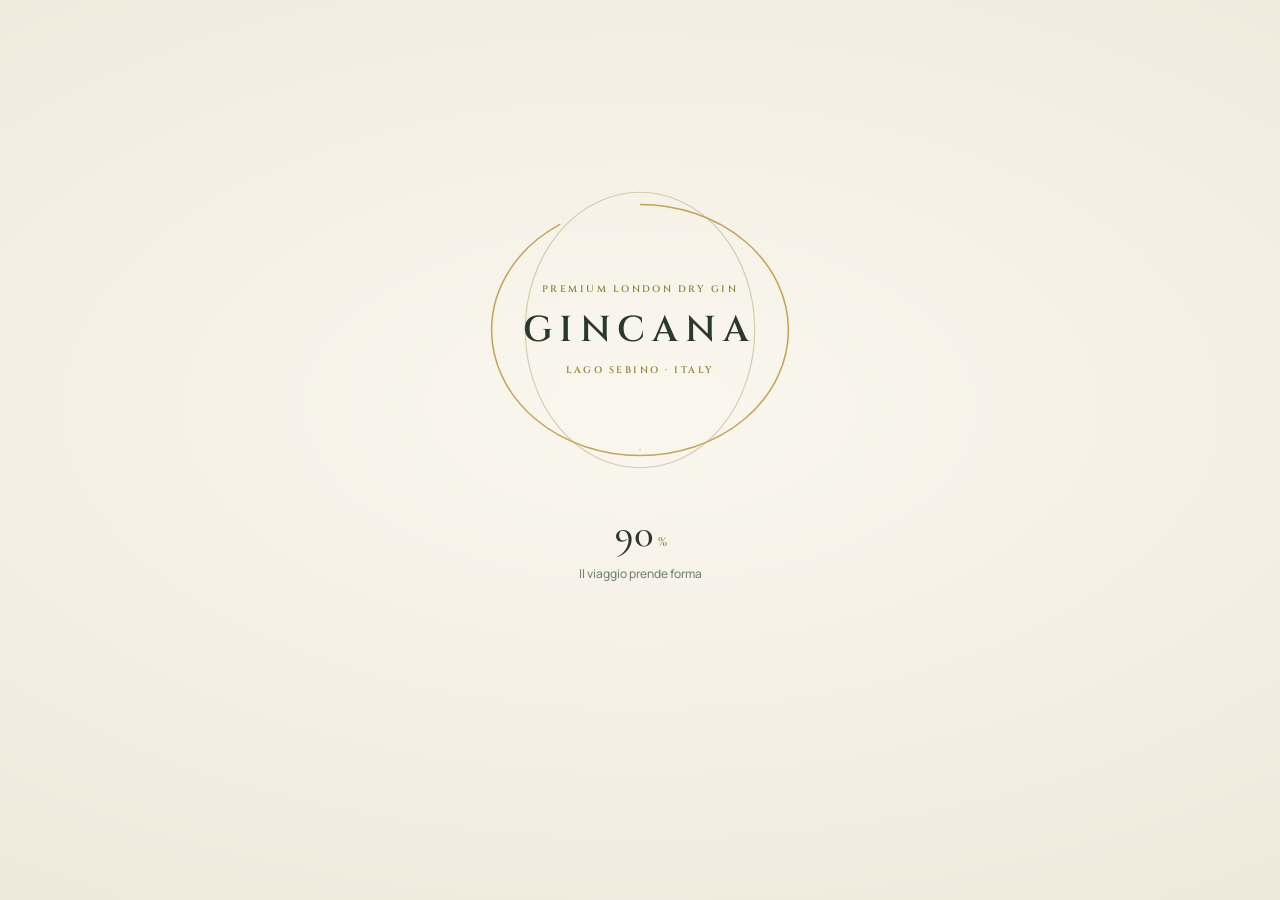
==== commit fa28455a: "Aggiorna la demo Gincana (26/11/2026 11:47)" ====
--- a/index.html
+++ b/index.html
@@ -12,8 +12,8 @@
   <link rel="preconnect" href="https://fonts.googleapis.com" />
   <link rel="preconnect" href="https://fonts.gstatic.com" crossorigin />
   <link href="https://fonts.googleapis.com/css2?family=Cinzel:wght@500;600&family=Cormorant+Garamond:ital,wght@0,400;0,500;1,400;1,500&family=Pinyon+Script&family=Manrope:wght@400;500;600;700&display=swap" rel="stylesheet" />
-  <script type="module" crossorigin src="./assets/index-CFkUfwE6.js"></script>
-  <link rel="modulepreload" crossorigin href="./assets/cart-BqSB-6ja.js">
+  <script type="module" crossorigin src="./assets/index-C2xmdhil.js"></script>
+  <link rel="modulepreload" crossorigin href="./assets/cart-CVP6HKtt.js">
   <link rel="stylesheet" crossorigin href="./assets/cart-jaCTbZJq.css">
 </head>
 <body data-tone="dark" data-variant="editoriale">
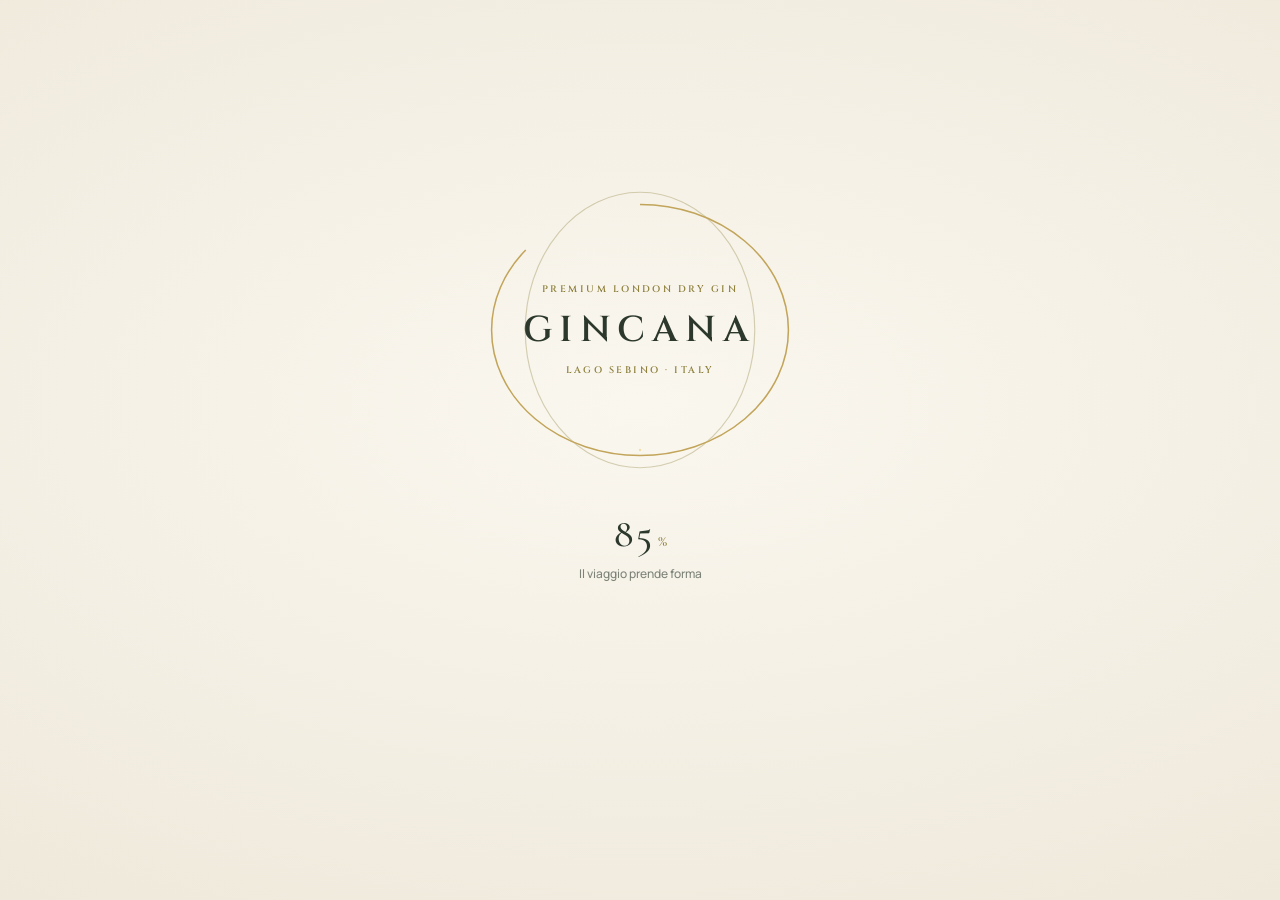
==== commit f6d2f33f: "Aggiorna la demo Gincana (26/11/2026 12:25)" ====
--- a/index.html
+++ b/index.html
@@ -12,9 +12,9 @@
   <link rel="preconnect" href="https://fonts.googleapis.com" />
   <link rel="preconnect" href="https://fonts.gstatic.com" crossorigin />
   <link href="https://fonts.googleapis.com/css2?family=Cinzel:wght@500;600&family=Cormorant+Garamond:ital,wght@0,400;0,500;1,400;1,500&family=Pinyon+Script&family=Manrope:wght@400;500;600;700&display=swap" rel="stylesheet" />
-  <script type="module" crossorigin src="./assets/index-C2xmdhil.js"></script>
-  <link rel="modulepreload" crossorigin href="./assets/cart-CVP6HKtt.js">
-  <link rel="stylesheet" crossorigin href="./assets/cart-jaCTbZJq.css">
+  <script type="module" crossorigin src="./assets/index-sgAhWRRv.js"></script>
+  <link rel="modulepreload" crossorigin href="./assets/cart-CH0wv7t0.js">
+  <link rel="stylesheet" crossorigin href="./assets/cart-CRJhj4h_.css">
 </head>
 <body data-tone="dark" data-variant="editoriale">
   <canvas id="scene" aria-hidden="true"></canvas>
--- a/assets/cart-CRJhj4h_.css
+++ b/assets/cart-CRJhj4h_.css
@@ -0,0 +1 @@
+:root{--lightningcss-light: ;--lightningcss-dark:initial;color-scheme:dark;--night:#0d110d;--green:#2c382c;--gold:#c2a55a;--gold-hi:#f3dfa6;--ivory:#f4f0e6;--ivory-dim:#f4f0e6b8;--ivory-faint:#f4f0e67a;--line:#f4f0e629;--f-display:"Cormorant Garamond", "Times New Roman", serif;--f-script:"Pinyon Script", "Cormorant Garamond", cursive;--f-caps:"Cinzel", "Times New Roman", serif;--f-body:"Manrope", system-ui, -apple-system, "Segoe UI", sans-serif;--ease-out:cubic-bezier(.16, 1, .3, 1);--ease-io:cubic-bezier(.65, 0, .35, 1);--margin:max(24px, 6vw, env(safe-area-inset-left,0px));--edge:22px}*,:before,:after{box-sizing:border-box}html,body{height:100%;margin:0}body{background:var(--night);color:var(--ivory);font-family:var(--f-body);-webkit-font-smoothing:antialiased;overscroll-behavior:none;touch-action:none;-webkit-tap-highlight-color:transparent;overflow:hidden}a{color:inherit}.sr-nav{clip-path:inset(50%);width:1px;height:1px;position:absolute;overflow:hidden}#scene,#scene-video,.station-loop{z-index:1;object-fit:cover;background:var(--night);transform-origin:62%;will-change:transform;width:100%;height:100%;display:block;position:fixed;inset:0}.scene-veil{z-index:2;background:var(--night);opacity:0;pointer-events:none;position:fixed;inset:0}.shade{z-index:2;pointer-events:none;background:linear-gradient(95deg,#090c09d1 0%,#090c098c 32%,#090c0900 60%),linear-gradient(#090c0900 74%,#090c098c 100%),linear-gradient(#090c0980 0%,#090c0900 16%);position:fixed;inset:0}.shade:after{content:"";opacity:0;transition:opacity .9s var(--ease-out);background:linear-gradient(95deg,#090c09e6 0%,#090c09c7 30%,#090c0959 44%,#090c0900 56%);position:absolute;inset:0}body[data-station="2"] .shade:after{opacity:.6}body[data-station="3"] .shade:after,body[data-station="4"] .shade:after{opacity:1}.foil{font-family:var(--f-caps);letter-spacing:.22em;background:linear-gradient(100deg,#8d7334 0%,#c2a55a 28%,#fff4d2 44%,#e6cd8e 50%,#c2a55a 64%,#8d7334 100%) 100% 0/280% 100%;color:#0000;animation:foil 6s var(--ease-io) infinite;-webkit-background-clip:text;background-clip:text;font-weight:600}@keyframes foil{0%,55%{background-position:100% 0}85%,to{background-position:0 0}}.header{z-index:40;top:var(--edge);left:var(--margin);right:var(--margin);grid-template-columns:1fr auto 1fr;align-items:center;gap:16px;display:grid;position:fixed}.brand{justify-self:start;font-size:17px;text-decoration:none}.chapter{font:500 11px var(--f-body);letter-spacing:.28em;text-transform:uppercase;color:var(--ivory-dim);align-items:center;gap:12px;margin:0;display:flex}.ch-num{font:500 15px var(--f-display);letter-spacing:.04em;color:var(--gold-hi);font-variant-numeric:tabular-nums}.ch-sep{background:var(--gold);opacity:.7;width:34px;height:1px}.ch-name{min-width:9ch;display:inline-block}.header-right{justify-self:end;align-items:center;gap:22px;display:flex}.header-link{font:600 11px var(--f-body);letter-spacing:.24em;text-transform:uppercase;padding:10px 0;text-decoration:none}.cart-btn,.menu-btn{height:40px;color:var(--ivory);cursor:pointer;font:600 11px var(--f-body);letter-spacing:.24em;text-transform:uppercase;background:0 0;border:0;align-items:center;gap:10px;padding:0 4px;display:inline-flex}.cart-ic{fill:none;stroke:currentColor;stroke-width:1.5px;stroke-linejoin:round;stroke-linecap:round;width:22px;height:22px;display:none}.menu-buy,.m-only{display:none}.cart-count{min-width:24px;height:24px;font:500 13px var(--f-display);letter-spacing:0;color:var(--gold-hi);font-variant-numeric:tabular-nums;transition:background .4s, color .4s, transform .5s var(--ease-out);border:1px solid #c2a55a99;border-radius:999px;place-items:center;padding:0 6px;display:inline-grid}.cart-count:not([data-empty]):not(:empty){background:var(--gold);color:#121811;border-color:var(--gold)}.cart-btn:hover .cart-count{transform:scale(1.12)}.menu-lines{width:26px;height:10px;position:relative}.menu-lines i{height:1px;transition:transform .6s var(--ease-out);background:currentColor;position:absolute;left:0;right:0}.menu-lines i:first-child{top:0}.menu-lines i:last-child{bottom:0;right:8px}.menu-btn:hover .menu-lines i:last-child{transform:translate(8px)}.progress{z-index:41;pointer-events:none;height:2px;position:fixed;top:0;left:0;right:0}.progress span{background:linear-gradient(90deg, #c2a55a00, var(--gold) 30%, var(--gold-hi));transform-origin:0;height:100%;transform:scaleX(var(--p,0));display:block}.link-line{position:relative}.link-line:after{content:"";background:var(--gold);transform-origin:100%;height:1px;transition:transform .6s var(--ease-out);position:absolute;bottom:4px;left:0;right:0}.link-line:hover:after{transform-origin:100%;transform:scaleX(0)}.link-line:hover{color:var(--gold-hi)}.panels{z-index:3;pointer-events:none;position:fixed;inset:0}.panel{padding:calc(var(--edge) + 78px) var(--margin) clamp(64px, 10vh, 120px);visibility:hidden;align-content:end;transition:visibility 0s linear .6s;display:grid;position:absolute;inset:0}.panel[data-active]{visibility:visible;transition:visibility}.panel-inner{width:min(40rem, 37vw, var(--col-max,40rem));pointer-events:auto;container-type:inline-size}.eyebrow{font:600 12px/1.2 var(--f-body);letter-spacing:.3em;text-transform:uppercase;color:var(--ivory-dim);align-items:center;gap:14px;margin:0 0 20px;display:flex}.eyebrow .idx{font:500 14px var(--f-display);letter-spacing:.04em;color:var(--gold-hi);border-right:1px solid var(--line);padding-right:14px}.panel h1,.panel h2{font-family:var(--f-display);letter-spacing:-.02em;color:var(--ivory);text-wrap:balance;margin:0 0 22px;font-weight:400;line-height:.92}.panel h1{font-size:min(clamp(48px,min(5.2vw,9.2vh),104px),15cqi)}.panel h2{font-size:min(clamp(42px,min(4.7vw,8.4vh),92px),13.5cqi)}.panel h1 em,.panel h2 em{color:var(--gold-hi);font-style:italic}.script{font-family:var(--f-script);letter-spacing:0;color:#0000;background:linear-gradient(100deg,#b6974c 0%,#f6e3ad 40%,#fff8e0 50%,#d8bb72 62%,#a98c45 100%) 100% 0/260% 100%;-webkit-box-decoration-break:clone;box-decoration-break:clone;-webkit-background-clip:text;background-clip:text;margin:-.2em -.34em -.3em -.4em;padding:.2em .34em .3em .4em;font-size:1.12em;font-style:normal;font-weight:400;line-height:.8;display:inline-block}.l{margin:-.12em -.42em -.32em;padding:.16em .42em .34em;display:block;overflow:hidden}.l>span{transition:transform .55s cubic-bezier(.5,0,.75,0);display:block;transform:translateY(105%)}.panel[data-active] .l>span{transition:transform 1.15s var(--ease-out);transform:none}.panel[data-active] .l:nth-child(2)>span{transition-delay:80ms}.panel[data-active] .l:nth-child(3)>span{transition-delay:.16s}.panel[data-active] .script{transition:background-position 1.8s var(--ease-io) .6s;background-position:0 0}.panel-inner>:not(h1,h2){opacity:0;transition:opacity .35s,transform .35s;transform:translateY(16px)}.panel[data-active] .panel-inner>:not(h1,h2){opacity:1;transition:opacity 1s var(--ease-out), transform 1s var(--ease-out);transition-delay:calc(.25s + var(--i,0) * 70ms);transform:none}.lead{max-width:36ch;font:400 clamp(16.5px, min(1.3vw, 2.3vh), 19px)/1.6 var(--f-body);color:var(--ivory-dim);text-wrap:pretty;margin:0 0 24px}.reveal-words .rw{opacity:0;filter:blur(6px);transition:opacity .3s,filter .3s,transform .3s;display:inline-block;transform:translateY(.3em)}.panel[data-active] .reveal-words .rw{opacity:1;filter:none;transition:opacity .9s var(--ease-out), filter .9s var(--ease-out), transform .9s var(--ease-out);transition-delay:calc(.45s + var(--w) * 28ms);transform:none}.specs{grid-template-columns:repeat(3,auto);justify-content:start;gap:0;margin:0 0 28px;display:grid}.specs div{border-right:1px solid var(--line);margin-right:28px;padding:4px 28px 4px 0}.specs div:last-child{border-right:0;margin-right:0}.specs dt{font:600 10.5px var(--f-body);letter-spacing:.26em;text-transform:uppercase;color:var(--gold);margin-bottom:8px}.specs dd{margin:0;display:grid}.specs b{font:400 clamp(34px, 5vh, 46px)/.95 var(--f-display);color:var(--ivory);font-variant-numeric:tabular-nums}.specs b.word{font-style:italic}.specs small{font:400 13.5px var(--f-body);color:var(--ivory-faint);margin-top:6px}.quote{max-width:22ch;font:italic 400 clamp(26px, 2.3vw, 36px)/1.2 var(--f-display);color:var(--ivory);margin:0 0 30px}.journey{counter-reset:j;gap:0;max-width:34rem;margin:0;padding:0;list-style:none;display:grid}.journey li{border-top:1px solid var(--line);grid-template-rows:auto auto;grid-template-columns:44px 1fr;column-gap:8px;padding:14px 0;display:grid;position:relative}.journey li:after{content:"";background:var(--gold);transform-origin:0;width:100%;height:1px;position:absolute;top:-1px;left:0;transform:scaleX(0)}.panel[data-active] .journey li:after{transition:transform 1.4s var(--ease-out);transform:scaleX(1)}.panel[data-active] .journey li:nth-child(2):after{transition-delay:.35s}.panel[data-active] .journey li:nth-child(3):after{transition-delay:.7s}.j-n{font:500 13px var(--f-caps);letter-spacing:.16em;color:var(--gold);grid-row:1/span 2;padding-top:8px}.journey b{font:italic 400 30px/1.1 var(--f-display);color:var(--ivory)}.journey small{font:400 16px/1.5 var(--f-body);color:var(--ivory-dim)}.panel[data-index="1"] .journey{grid-template-columns:repeat(3,minmax(0,1fr));column-gap:18px;max-width:none}.panel[data-index="1"] .journey li{grid-template-rows:auto auto auto;grid-template-columns:1fr;padding:12px 0 0}.panel[data-index="1"] .j-n{grid-row:auto;padding-top:0}.panel[data-index="1"] .journey b{font-size:26px}.panel[data-index="1"] .journey small{font-size:14.5px;line-height:1.45}.panel[data-index="1"] .quote{margin-bottom:22px;font-size:clamp(24px,2vw,32px)}.families{grid-template-columns:repeat(2,minmax(0,1fr));gap:0 30px;max-width:40rem;margin:4px 0 0;padding:0;list-style:none;display:grid}.families li{border-top:1px solid var(--line);grid-template-columns:30px 1fr;padding:13px 0;transition:border-color .5s;display:grid}.families li:hover{border-color:var(--gold)}.f-n{font:500 13px var(--f-display);color:var(--gold);grid-row:1/span 2;padding-top:3px}.families b{font:600 11px var(--f-body);letter-spacing:.24em;text-transform:uppercase;color:var(--gold-hi)}.families i{font:italic 400 21px/1.3 var(--f-display);color:var(--ivory)}.recipe{counter-reset:r;grid-template-columns:repeat(2,minmax(0,1fr));gap:0 30px;max-width:36rem;margin:4px 0 30px;padding:0;list-style:none;display:grid}.recipe li{counter-increment:r;border-top:1px solid var(--line);padding:14px 0 14px 34px;display:grid;position:relative}.recipe li:before{content:counter(r);width:22px;height:22px;font:500 12px var(--f-display);color:var(--gold-hi);border:1px solid #c2a55a99;border-radius:50%;place-items:center;display:grid;position:absolute;top:16px;left:0}.recipe b{font:400 30px/1.05 var(--f-display);color:var(--ivory)}.recipe span{font:400 15.5px/1.45 var(--f-body);color:var(--ivory-dim)}.products{max-width:34rem;margin:0 0 16px;padding:0;list-style:none}.products li{border-top:1px solid var(--line);grid-template-columns:1fr auto auto;align-items:center;gap:0 18px;padding:15px 0;transition:border-color .5s;display:grid}.products li:last-child{border-bottom:1px solid var(--line)}.products li:hover{border-top-color:#c2a55a99}.p-link{text-decoration:none;display:grid}.p-name{font:400 27px/1.15 var(--f-display);color:var(--ivory);transition:color .4s}.p-link:hover .p-name{color:var(--gold-hi)}.p-name small{font:600 11px var(--f-body);letter-spacing:.2em;color:var(--gold);margin-left:8px}.p-note{font:400 15px var(--f-body);color:var(--ivory-faint);margin-top:3px}.p-price{font:400 32px var(--f-display);color:var(--gold-hi)}.p-add{width:44px;height:44px;color:var(--ivory);cursor:pointer;isolation:isolate;font:300 24px/1 var(--f-display);background:0 0;border:1px solid #c2a55a8c;border-radius:50%;position:relative;overflow:visible}.p-add:before{content:"";z-index:-1;background:var(--gold);transition:transform .5s var(--ease-out);border-radius:50%;position:absolute;inset:0;transform:scale(0)}.p-add:hover:before,.p-add[data-done]:before{transform:scale(1)}.p-add:hover,.p-add[data-done]{color:#121811}.p-add span{transition:transform .6s var(--ease-out);display:inline-block}.p-add:hover span{transform:rotate(90deg)}.p-add:focus-visible{outline:2px solid var(--gold);outline-offset:3px}.p-add:after{content:"Aggiungi al carrello";white-space:nowrap;pointer-events:none;-webkit-backdrop-filter:blur(10px);backdrop-filter:blur(10px);font:600 10.5px/1 var(--f-body);letter-spacing:.2em;text-transform:uppercase;color:var(--gold-hi);opacity:0;transition:opacity .35s var(--ease-out), transform .5s var(--ease-out);background:#0c0e0cc7;border:1px solid #c2a55a73;border-radius:999px;padding:8px 14px;position:absolute;bottom:calc(100% + 10px);right:-6px;transform:translateY(6px)}.p-add:hover:after,.p-add:focus-visible:after{opacity:1;transform:none}.p-add[data-done]:after{content:"Aggiunto"}@media (hover:none){.products .p-add{border-radius:999px;align-items:center;gap:6px;width:auto;padding:0 12px 0 10px;font-size:18px;display:inline-flex}.p-add:before{border-radius:999px}.p-add:after{content:"Aggiungi";-webkit-backdrop-filter:none;backdrop-filter:none;opacity:1;color:inherit;letter-spacing:.16em;background:0 0;border:0;padding:0;font-size:10px;position:static;transform:none}.p-add[data-done]:after{content:"Aggiunto"}}.ship{font:500 13.5px var(--f-body);color:var(--ivory-dim);align-items:center;gap:10px;margin:0 0 24px;display:flex}.ship-dot{background:var(--gold);width:7px;height:7px;animation:ping 2.4s var(--ease-out) infinite;border-radius:50%;box-shadow:0 0 #c2a55a99}@keyframes ping{0%{box-shadow:0 0 #c2a55a8c}70%,to{box-shadow:0 0 0 9px #c2a55a00}}.btn{--bg:var(--ivory);--fg:#121811;--bd:var(--ivory);border:1px solid var(--bd);background:var(--bg);height:50px;color:var(--fg);cursor:pointer;font:700 11px/1 var(--f-body);letter-spacing:.2em;text-transform:uppercase;white-space:nowrap;isolation:isolate;border-radius:999px;justify-content:center;align-items:center;padding:0 30px;text-decoration:none;display:inline-flex;position:relative;overflow:hidden}.btn:before{content:"";z-index:-1;background:var(--gold);border-radius:inherit;transition:transform .6s var(--ease-out);position:absolute;inset:0;transform:translateY(101%)}.btn:hover:before{transform:none}.btn span{transition:transform .6s var(--ease-out);display:inline-block}.btn:focus-visible{outline:2px solid var(--gold);outline-offset:3px}.btn--ghost{--bg:transparent;--fg:var(--ivory);--bd:#f4f0e666}.btn--ghost:hover{--fg:#121811}.dots{z-index:4;right:var(--margin);position:fixed;top:50%;transform:translateY(-50%)}.dots ol{counter-reset:ch;-webkit-backdrop-filter:blur(14px)saturate(1.3);backdrop-filter:blur(14px)saturate(1.3);background:#0c0e0c80;border:1px solid #f4f0e624;border-radius:999px;gap:2px;margin:0;padding:10px 8px;list-style:none;display:grid;box-shadow:0 10px 34px #00000061}.dots li{counter-increment:ch}.dots button{cursor:pointer;color:#f4f0e6cc;background:0 0;border:0;border-radius:999px;justify-content:flex-end;align-items:center;gap:10px;height:32px;padding:0 8px;transition:color .4s,background .4s;display:flex;position:relative}.dots button:before{content:"0" counter(ch);font:600 13px var(--f-display);color:inherit;order:2;transition:color .4s}.dots button:after{content:"";transform-origin:100%;width:28px;height:2px;transition:transform .6s var(--ease-out), background .4s;background:currentColor;border-radius:2px;order:3;transform:scaleX(.5)}.dots .tip{-webkit-backdrop-filter:blur(12px);backdrop-filter:blur(12px);height:28px;font:600 10.5px var(--f-body);letter-spacing:.22em;text-transform:uppercase;color:var(--ivory);opacity:0;transition:opacity .4s, transform .6s var(--ease-out);white-space:nowrap;pointer-events:none;background:#0c0e0ca8;border:1px solid #f4f0e61f;border-radius:999px;align-items:center;margin-top:-14px;padding:0 12px;display:flex;position:absolute;top:50%;right:calc(100% + 14px);transform:translate(8px)}.dots button:hover{color:var(--ivory);background:#f4f0e612}.dots button[aria-current]{color:var(--ivory)}.dots button[aria-current]:after{background:var(--gold);transform:none}.dots button:hover .tip,.dots button[aria-current] .tip{opacity:1;transform:none}.dots button[aria-current]:before{color:var(--gold-hi)}.dots button:focus-visible{outline:1px solid var(--gold);outline-offset:2px}.hint{z-index:4;font:600 10px var(--f-body);letter-spacing:.32em;text-transform:uppercase;color:var(--ivory-dim);justify-items:center;gap:10px;transition:opacity .4s;display:grid;position:fixed;bottom:26px;left:50%;translate:-50%}.hint[hidden]{opacity:0;display:grid}.hint-line{background:linear-gradient(var(--gold), transparent);transform-origin:top;width:1px;height:42px;animation:drip 2.2s var(--ease-io) infinite}@keyframes drip{0%{opacity:1;transform:scaleY(0)}60%{opacity:1;transform:scaleY(1)}to{opacity:0;transform:scaleY(1)}}.controls{z-index:35;left:max(22px, env(safe-area-inset-left));right:max(22px, env(safe-area-inset-right));pointer-events:none;justify-content:space-between;transition:opacity .4s;display:flex;position:fixed;bottom:22px}body[data-footer=open] :is(.controls,.dots,.hint,.responsible){opacity:0;pointer-events:none}.orb{pointer-events:auto;cursor:pointer;width:44px;height:44px;color:var(--ivory);border:1px solid var(--line);-webkit-backdrop-filter:blur(10px);backdrop-filter:blur(10px);background:#0d110d59;border-radius:50%;place-items:center;transition:border-color .4s,color .4s;display:grid}.orb:hover{border-color:var(--gold);color:var(--gold-hi)}.sound-tip{white-space:nowrap;pointer-events:none;-webkit-backdrop-filter:blur(10px);backdrop-filter:blur(10px);height:32px;font:600 10.5px var(--f-body);letter-spacing:.2em;text-transform:uppercase;color:var(--gold-hi);opacity:0;transition:opacity .35s var(--ease-out), transform .5s var(--ease-out);background:#0c0e0cb8;border:1px solid #c2a55a73;border-radius:999px;align-items:center;margin:0;padding:0 14px;display:flex;position:absolute;bottom:6px;left:56px;transform:translate(-8px)}.sound-tip[data-show]{opacity:1;transform:none}@media (hover:none) and (pointer:coarse),(width<=900px) and (orientation:portrait){#fullscreen{display:none}}.orb[aria-pressed=true]{background:var(--gold);color:#121811;border-color:var(--gold)}.orb svg{width:20px;height:20px;overflow:visible}.orb .wave{transform-origin:50%;transform-box:fill-box}.responsible{z-index:35;pointer-events:none;font:600 8.5px var(--f-body);letter-spacing:.26em;text-transform:uppercase;color:var(--ivory-faint);margin:0;position:fixed;bottom:6px;left:50%;translate:-50%}.footer{z-index:30;overscroll-behavior:contain;color:var(--ivory);padding:calc(var(--edge) + 88px) var(--margin) 0;clip-path:inset(100% 0 0);visibility:hidden;transition:clip-path 1.2s var(--ease-out), visibility 0s linear 1.2s;background:#0b0f0b;grid-template-rows:1fr auto auto;grid-template-columns:minmax(0,1fr);display:grid;position:fixed;inset:0;overflow:auto}.footer[data-open]{clip-path:inset(0);visibility:visible;transition:clip-path 1.2s var(--ease-out), visibility 0s}.footer{overflow-x:hidden}.f-top{grid-template-columns:minmax(0,1.15fr) minmax(0,.85fr);align-items:end;gap:clamp(40px,7vw,140px);padding-bottom:clamp(28px,4vh,56px);display:grid;position:relative}.f-title{font:400 clamp(56px, min(7vw, 12vh), 132px)/.9 var(--f-display);letter-spacing:-.025em;margin:0 0 22px}.f-title .f-l{display:block}.f-lead{max-width:34ch;font:400 clamp(17px, 1.25vw, 19px)/1.6 var(--f-body);color:var(--ivory-dim);margin:0 0 30px}.f-actions{flex-wrap:wrap;gap:12px;display:flex}.f-side{-webkit-backdrop-filter:blur(10px);backdrop-filter:blur(10px);background:#f4f0e60a;border:1px solid #f4f0e61a;border-radius:18px;gap:34px;padding:30px;display:grid}.f-cols{border-top:1px solid var(--line);grid-template-columns:1fr 1fr;gap:24px;padding-top:26px;display:grid}.footer h3{font:600 11px var(--f-body);letter-spacing:.26em;text-transform:uppercase;color:var(--gold);margin:0 0 12px}.footer .f-cols p{font:400 15.5px/1.85 var(--f-body);color:var(--ivory-dim);margin:0}.footer :is(.f-cols,.f-legal) a{color:inherit;text-underline-offset:3px;text-decoration-color:#c2a55a80;transition:color .3s}.footer :is(.f-cols,.f-legal) a:hover,.f-link:hover{color:var(--gold-hi)}.footer .f-cols a.f-buy{color:var(--gold-hi);-webkit-text-decoration-color:var(--gold);text-decoration-color:var(--gold);font-weight:600}.news{gap:12px;display:grid}.news label{font:400 15.5px/1.55 var(--f-body);color:var(--ivory-dim)}.news-row{gap:10px;display:flex}.news input{border:1px solid var(--line);min-width:0;height:52px;color:var(--ivory);font:400 16px var(--f-body);background:#f4f0e60d;border-radius:999px;flex:1;padding:0 20px;transition:border-color .4s}.news input:focus{border-color:var(--gold);outline:none}.news input[aria-invalid=true]{border-color:#d27a5a}.news-msg{min-height:1.4em;color:var(--gold-hi);margin:0;font:500 13.5px var(--f-body)!important}.news[data-sent] .news-row{display:none}.f-link{color:inherit;font:inherit;cursor:pointer;text-underline-offset:3px;background:0 0;border:0;padding:0;-webkit-text-decoration:underline #c2a55a80;text-decoration:underline #c2a55a80}.f-word-xl{letter-spacing:.04em;text-align:center;white-space:nowrap;-webkit-user-select:none;user-select:none;margin:clamp(6px,2vh,30px) 0 0;padding-top:.06em;font-size:clamp(60px,min(15.5vw,25vh),300px);line-height:.9;position:relative;-webkit-mask-image:linear-gradient(#000 45%,#00000026 100%);mask-image:linear-gradient(#000 45%,#00000026 100%)}.f-legal{border-top:1px solid var(--line);flex-wrap:wrap;justify-content:space-between;gap:8px 30px;padding:16px 0 22px;display:flex;position:relative}.f-legal p{font:400 12.5px/1.6 var(--f-body);color:var(--ivory-faint);margin:0}.footer :is(.f-cta>*,.f-side,.f-word-xl,.f-legal){opacity:0;transition:opacity .5s,transform .5s;transform:translateY(26px)}.footer[data-open] :is(.f-cta>*,.f-side,.f-word-xl,.f-legal){opacity:1;transition:opacity 1.1s var(--ease-out), transform 1.1s var(--ease-out);transform:none}.footer[data-open] .f-cta>:first-child{transition-delay:.35s}.footer[data-open] .f-cta>:nth-child(2){transition-delay:.45s}.footer[data-open] .f-cta>:nth-child(3){transition-delay:.55s}.footer[data-open] .f-cta>:nth-child(4){transition-delay:.65s}.footer[data-open] .f-side{transition-delay:.6s}.footer[data-open] .f-word-xl{transition-duration:1.6s;transition-delay:.75s}.footer[data-open] .f-legal{transition-delay:.9s}.loader{z-index:10000;text-align:center;transition:opacity .9s var(--ease-io), filter .9s var(--ease-io);background:radial-gradient(120% 90% at 50% 45%,#faf7ef,#ebe4d4);place-items:center;display:grid;position:fixed;inset:0}.loader[data-exiting]{opacity:0;filter:blur(6px);pointer-events:none}.loader-stack{justify-items:center;gap:30px;display:grid}.loader-ring{aspect-ratio:1;place-items:center;width:clamp(230px,34vh,330px);display:grid;position:relative}.loader-ring svg{width:100%;height:100%;position:absolute;inset:0}#loader-arc{transition:stroke-dashoffset .4s linear}.loader-center{justify-items:center;gap:10px;display:grid}.wordmark{font-family:var(--f-caps);letter-spacing:.16em;font-weight:600}.loader-word{color:var(--green);letter-spacing:.2em;font-size:clamp(26px,4vh,36px)}.loader-small{font:600 9.5px var(--f-caps);letter-spacing:.26em;color:#8e813d;text-transform:uppercase}.loader-swap{justify-items:center;min-height:150px;display:grid}.loader-swap>*{grid-area:1/1}.loader-progress{font:500 40px/1 var(--f-display);color:var(--green);font-variant-numeric:tabular-nums;transition:opacity .42s .18s,filter .42s .18s}.loader-progress small{color:#8e813d;margin-left:4px;font-size:16px}.loader-stage{font:500 12px var(--f-body);color:#2c382c99;margin-top:12px}.age{z-index:1;opacity:0;filter:blur(3px);pointer-events:none;transition:opacity .64s var(--ease-out) .5s, filter .64s var(--ease-out) .5s;justify-items:center;gap:14px;display:grid;position:relative}.age-q{font:italic 500 28px var(--f-display);color:var(--green);margin:0}.age-actions{flex-wrap:wrap;justify-content:center;gap:10px;display:flex}.loader .btn--solid{--bg:var(--green);--fg:#f4f0e6;--bd:var(--green)}.loader .btn--solid:hover{--fg:#121811}.age-no{font:500 12px var(--f-body);color:#2c382c8c;cursor:pointer;text-underline-offset:3px;background:0 0;border:0;text-decoration:underline}.age-msg{font:500 13px var(--f-body);color:var(--green);max-width:32ch;margin:4px 0 0;display:none}.loader[data-ready] .loader-progress{opacity:0;filter:blur(3px);pointer-events:none;visibility:hidden;transition:opacity .42s .18s,filter .42s .18s,visibility 0s .6s}.loader[data-ready] .age{opacity:1;filter:none;pointer-events:auto}.loader[data-underage] :is(.age-actions,.age-no){display:none}.loader[data-underage] .age-msg{display:block}.menu{z-index:60;touch-action:pan-y;display:grid;position:fixed;inset:0}.menu[hidden]{display:none}.menu-bg{clip-path:inset(0 0 100%);transition:clip-path .9s var(--ease-io);background:#0a0d0a;position:absolute;inset:0}.menu[data-open] .menu-bg{clip-path:inset(0)}.menu-inner{padding:110px var(--margin) 70px;grid-template-columns:1fr minmax(220px,26vw);align-items:end;gap:40px;display:grid;position:relative}.menu-list{display:grid}.menu-list a{color:var(--ivory);border-bottom:1px solid var(--line);align-items:baseline;gap:22px;padding:8px 0;text-decoration:none;display:flex;overflow:hidden}.m-n{font:500 14px var(--f-display);color:var(--gold);min-width:2.2em}.m-t{font:400 clamp(44px, 7.4vh, 92px)/1 var(--f-display);letter-spacing:-.02em;transition:transform .4s var(--ease-io), color .4s;display:inline-block;transform:translateY(110%)}.menu[data-open] .m-t{transition:transform 1.1s var(--ease-out), color .4s, letter-spacing .6s var(--ease-out);transition-delay:calc(.3s + var(--i) * 60ms), 0s, 0s;transform:none}.menu-list a:hover .m-t,.menu-list a:focus-visible .m-t{color:var(--gold-hi);font-style:italic}.menu-list a[aria-current] .m-n:after{content:" ·"}.menu-side{opacity:0;gap:22px;transition:opacity .4s;display:grid}.menu[data-open] .menu-side{opacity:1;transition:opacity 1s var(--ease-out) .7s}.menu-shop{text-align:center;border:1px solid #c2a55a66;border-radius:50%/46%;padding:22px;text-decoration:none;transition:border-color .5s;display:grid}.menu-shop:hover{border-color:var(--gold)}.menu-shop span{font:600 11px var(--f-body);letter-spacing:.3em;text-transform:uppercase;color:var(--ivory-dim)}.menu-shop .script{background-position:0 0;font-size:34px;line-height:1.2}.menu-side p{font:400 15px/1.8 var(--f-body);color:var(--ivory-dim);margin:0}.menu-side a{color:var(--ivory);text-underline-offset:3px;text-decoration-color:#c2a55a80}.menu-note{color:var(--ivory-faint)!important;font-size:13px!important}.menu-close{top:var(--edge);right:var(--margin);height:40px;color:var(--ivory);cursor:pointer;font:600 11px var(--f-body);letter-spacing:.24em;text-transform:uppercase;opacity:0;background:0 0;border:0;transition:opacity .4s;position:absolute}.menu[data-open] .menu-close{opacity:1;transition-delay:.5s}.menu-peek{z-index:1;aspect-ratio:16/10;pointer-events:none;opacity:0;clip-path:inset(50%);width:300px;transition:clip-path .7s var(--ease-out), opacity .4s;border-radius:4px;margin:0;position:fixed;top:0;left:0;overflow:hidden}.menu-peek img{object-fit:cover;width:100%;height:100%;transition:transform 1.2s var(--ease-out);transform:scale(1.2)}.menu[data-peek] .menu-peek{opacity:1;clip-path:inset(0)}.menu[data-peek] .menu-peek img{transform:none}.grain{z-index:9;pointer-events:none;opacity:.075;mix-blend-mode:overlay;background-image:url("data:image/svg+xml;utf8,<svg xmlns='http://www.w3.org/2000/svg' width='220' height='220'><filter id='n'><feTurbulence type='fractalNoise' baseFrequency='0.85' numOctaves='2' stitchTiles='stitch'/><feColorMatrix values='0 0 0 0 1  0 0 0 0 1  0 0 0 0 1  0 0 0 1.4 -0.2'/></filter><rect width='100%' height='100%' filter='url(%23n)'/></svg>");animation:.9s steps(6,end) infinite grain;position:fixed;inset:-50%}@keyframes grain{0%{transform:translate(0)}20%{transform:translate(-6%,4%)}40%{transform:translate(5%,-3%)}60%{transform:translate(-3%,-6%)}80%{transform:translate(6%,5%)}to{transform:translate(0)}}.trail{z-index:19999;pointer-events:none;width:100%;height:100%;position:fixed;inset:0}@media (hover:none),(pointer:coarse){.trail{display:none}}.cursor{z-index:20000;pointer-events:none;opacity:0;width:34px;height:34px;transition:width .5s var(--ease-out), height .5s var(--ease-out), margin .5s var(--ease-out), background .4s, opacity .4s;mix-blend-mode:difference;border:1px solid #f3dfa6b3;border-radius:50%;margin:-17px 0 0 -17px;position:fixed;top:0;left:0}.cursor span{background:var(--gold-hi);border-radius:50%;width:4px;height:4px;margin:-2px;position:absolute;top:50%;left:50%}.cursor[data-on]{opacity:1}.cursor[data-hover]{background:#f3dfa61f;width:64px;height:64px;margin:-32px 0 0 -32px}@media (hover:none),(pointer:coarse){.cursor{display:none}}@media (width<=900px),(pointer:coarse){:root{--edge:16px;--margin:max(18px, 5vw)}.header{grid-template-columns:1fr auto}.chapter{display:none}.brand{font-size:15px}.shade{background:linear-gradient(#090c0900 38%,#090c09b3 66%,#090c09e6 100%),linear-gradient(#090c098c 0%,#090c0900 18%)}.panel{padding:0 var(--margin) 90px}#scene-video,.station-loop{-webkit-mask-image:linear-gradient(#000 calc(100% - 24vh),#0000);mask-image:linear-gradient(#000 calc(100% - 24vh),#0000)}.panel-inner{width:100%;padding-right:50px}.shade:after{background:linear-gradient(#090c0900 18%,#090c09a8 50%,#090c09e0 100%)}body[data-station="1"] .shade:after{opacity:1}.panel h1{font-size:clamp(42px,12vw,58px)}.panel h2{margin-bottom:14px;font-size:clamp(38px,11vw,52px)}.lead{margin-bottom:18px;font-size:16px;line-height:1.55}.specs{grid-template-columns:repeat(3,minmax(0,1fr));margin-bottom:20px}.specs div{margin-right:12px;padding:2px 10px 2px 0}.specs b{font-size:32px}.eyebrow{letter-spacing:.2em;gap:10px;margin-bottom:14px;font-size:10.5px}.eyebrow .idx{padding-right:10px}.specs small{display:none}.specs dt{letter-spacing:.2em;font-size:9.5px}.quote{margin-bottom:16px;font-size:24px}.journey li{grid-template-columns:30px 1fr;padding:9px 0}.journey b{font-size:22px}.journey small{font-size:14px}.families{gap:0 14px}.families li{grid-template-columns:1fr;padding:8px 0}.f-n{display:none}.families b{font-size:9.5px}.families i{font-size:16px}.recipe{gap:0 14px;margin-bottom:18px}.recipe li{padding:9px 0 9px 28px}.recipe li:before{width:19px;height:19px;font-size:11px;top:11px}.recipe b{font-size:22px}.recipe span{font-size:13.5px}.p-note{display:none}.products li{gap:0 12px;padding:8px 0}.p-name{font-size:19px}.p-name small{margin:2px 0 0;display:block}.p-price{font-size:22px}.p-add{width:38px;height:38px;font-size:20px}.ship{margin-bottom:16px;font-size:12px}.header-link:not(.h-buy),.cart-label,.menu-label{display:none}.header-right{gap:8px}.h-buy{-webkit-backdrop-filter:blur(8px);backdrop-filter:blur(8px);letter-spacing:.18em;height:34px;color:var(--gold-hi);white-space:nowrap;background:#0c0e0c73;border:1px solid #c2a55ab3;border-radius:999px;align-items:center;padding:0 14px;font-size:10px;display:inline-flex}.h-buy:after{display:none}.cart-btn{justify-content:center;width:40px;padding:0;position:relative}.cart-ic{display:block}.cart-btn .cart-count{min-width:18px;height:18px;padding:0 4px;font-size:11px;position:absolute;top:2px;right:0}.cart-btn .cart-count[data-empty],.cart-btn .cart-count:empty,.menu-list{display:none}.menu-inner{align-content:start}.menu-side{gap:26px}.menu-shop{background:var(--gold);border-color:var(--gold);border-radius:999px;padding:26px 18px}.menu-shop span{color:#121811;font-size:12px}.menu-shop .script{color:#121811}.menu-buy{display:grid}.menu-buy a,.menu-buy button{border:0;border-bottom:1px solid var(--line);color:var(--ivory);cursor:pointer;text-align:left;background:0 0;justify-content:space-between;align-items:baseline;gap:12px;width:100%;padding:16px 0;text-decoration:none;display:flex}.menu-buy .m-t{font:400 28px/1.1 var(--f-display)}.menu-buy small{font:600 11px var(--f-body);letter-spacing:.16em;text-transform:uppercase;color:var(--gold-hi)}.menu-buy small[data-empty]:before{content:"vuoto"}.menu-inner{padding:90px var(--margin) 40px;grid-template-columns:1fr;align-items:start;gap:30px}.m-t{font-size:clamp(36px,11vw,52px)}.menu-peek{display:none}.news-row{flex-direction:column}.age-actions{flex-direction:column;align-items:stretch;width:min(300px,84vw)}.age-q{font-size:24px}.btn{height:44px;padding:0 20px}.dots{right:8px}.dots ol{padding:8px 4px}.dots button{height:28px;padding:0 6px}.dots .tip,.dots button:before{display:none}.dots button:after{width:20px}.hint{display:none!important}.orb{width:40px;height:40px}.footer{padding-top:calc(var(--edge) + 72px);grid-template-rows:auto auto auto}.f-top{grid-template-columns:1fr;gap:30px}.f-title{font-size:clamp(46px,13vw,64px)}.f-side{padding:22px}.f-legal{flex-direction:column;padding-bottom:28px}}@media (prefers-reduced-motion:reduce){*,:before,:after{transition-duration:.01ms!important;animation-duration:.01ms!important;animation-iteration-count:1!important}}.station-loop{opacity:0;pointer-events:none}@media (width<=900px) and (orientation:portrait){:root{--band:48svh}#scene-video,.station-loop{height:var(--band);transform-origin:50%;inset:0 0 auto;-webkit-mask-image:linear-gradient(#0000 0,#000 7% 80%,#0000);mask-image:linear-gradient(#0000 0,#000 7% 80%,#0000)}.shade{background:linear-gradient(#090c0999 0%,#090c0900 12%)}.shade:after{display:none}.panel{padding:calc(var(--band) - 26px) var(--margin) 78px;align-content:start}.panel-inner{padding-right:0}.dots{top:calc(var(--band) * .5)}.panel h1{margin-bottom:12px;font-size:clamp(36px,10.4vw,48px)}.panel h2{margin-bottom:12px;font-size:clamp(32px,9.4vw,44px)}.eyebrow{margin-bottom:10px}.lead{margin-bottom:14px;font-size:15.5px;line-height:1.5}.d-only{display:none}.m-only{display:block}.panel[data-index="1"] .quote,.journey small,.families i{display:none}.recipe span{font-size:12.5px;line-height:1.35}.panel[data-index="1"] .journey{column-gap:10px}.panel[data-index="1"] .journey li{padding-top:8px}.panel[data-index="1"] .journey b{font-size:22px}.families{grid-template-columns:repeat(3,minmax(0,1fr));gap:0 10px}.families b{font-size:10px}.recipe{grid-template-columns:repeat(2,minmax(0,1fr))}.panel[data-index="4"] .ship,.panel[data-index="4"] .actions{display:none}.specs{margin-bottom:16px}.specs b{font-size:28px}.actions{gap:10px}}@media (width<=380px){.h-buy{letter-spacing:.12em;padding:0 11px}.header-right{gap:4px}.brand{font-size:13px}}@media (width<=900px) and (orientation:portrait){.panel{padding-bottom:72px}.panel h1{font-size:clamp(40px,11.6vw,54px)}.panel h2{font-size:clamp(36px,10.6vw,50px)}.eyebrow{font-size:11.5px}.lead{font-size:17px;line-height:1.5}.specs b{font-size:32px}.specs dt{font-size:10.5px}.panel[data-index="1"] .journey b{font-size:25px}.families b{font-size:12px}.recipe b{font-size:24px}.recipe span{font-size:13.5px}.p-name{font-size:21px}.p-name small{font-size:12px}.p-price{font-size:24px}.btn{height:46px;font-size:11.5px}}.fam-detail{display:none}@media (width<=900px) and (orientation:portrait){.panel{padding-bottom:86px}.panel h1{font-size:clamp(44px,12.6vw,58px)}.panel h2{font-size:clamp(40px,11.6vw,54px)}.eyebrow{font-size:12.5px}.lead{font-size:18.5px;line-height:1.48}.specs b{font-size:36px}.specs dt{font-size:11px}.panel[data-index="1"] .journey b{font-size:28px}.recipe b{font-size:26px}.recipe span{font-size:15px}.p-name{font-size:23px}.p-name small{font-size:13px}.p-price{font-size:26px}.btn{height:48px;font-size:12px}.families{grid-template-columns:repeat(3,minmax(0,1fr));gap:8px}.families li{border:1px solid var(--line);text-align:center;cursor:pointer;-webkit-tap-highlight-color:transparent;border-radius:10px;justify-items:center;padding:12px 6px;transition:border-color .3s,background .3s}.families b{letter-spacing:.14em;font-size:13px}.families li[aria-pressed=true]{border-color:var(--gold);background:#c2a55a24}.fam-detail{min-height:2.9em;font:italic 400 21px/1.35 var(--f-display);color:var(--ivory);margin:14px 0 0;display:block}.fam-detail span{animation:gc-fam-in .5s var(--ease-out);display:block}.fam-detail b{font:600 12px var(--f-body);letter-spacing:.18em;text-transform:uppercase;color:var(--gold-hi);margin-right:6px;font-style:normal}@keyframes gc-fam-in{0%{opacity:0;transform:translateY(8px)}}.swipe-hint{z-index:34;pointer-events:none;font:600 10.5px var(--f-body);letter-spacing:.3em;text-transform:uppercase;color:var(--ivory-dim);opacity:0;flex-direction:column;align-items:center;gap:4px;transition:opacity .5s;display:flex;position:fixed;bottom:28px;left:50%;translate:-50%}.swipe-hint i{border-right:1.5px solid var(--gold);border-bottom:1.5px solid var(--gold);width:10px;height:10px;animation:gc-swipe 1.6s var(--ease-io) infinite;transform:rotate(45deg)}body[data-swipe]:not([data-footer=open]) .swipe-hint{opacity:1}@keyframes gc-swipe{0%,to{opacity:.4;transform:translateY(-3px)rotate(45deg)}50%{opacity:1;transform:translateY(3px)rotate(45deg)}}.responsible{bottom:8px}}@media (prefers-reduced-motion:reduce){.swipe-hint i{animation:none}}.hint{display:none!important}.swipe-hint{z-index:34;left:50%;bottom:calc(30px + env(safe-area-inset-bottom));pointer-events:none;font:700 11px var(--f-body);letter-spacing:.3em;text-transform:uppercase;color:var(--gold-hi);text-shadow:0 1px 10px #000000b3;opacity:0;flex-direction:column;align-items:center;gap:6px;transition:opacity .5s;display:flex;position:fixed;translate:-50%}.swipe-hint i{border-right:2px solid var(--gold-hi);border-bottom:2px solid var(--gold-hi);width:11px;height:11px;animation:gc-swipe 1.6s var(--ease-io) infinite;transform:rotate(45deg)}body[data-swipe]:not([data-footer=open]) .swipe-hint{opacity:1}@keyframes gc-swipe{0%,to{opacity:.45;transform:translateY(-3px)rotate(45deg)}50%{opacity:1;transform:translateY(3px)rotate(45deg)}}.responsible{bottom:calc(8px + env(safe-area-inset-bottom))!important}.controls{bottom:calc(22px + env(safe-area-inset-bottom))}@media (prefers-reduced-motion:reduce){.swipe-hint i{animation:none}}.bot-spots{z-index:3;pointer-events:none;opacity:0;transition:opacity .6s;position:fixed;inset:0}body[data-bot-spots] .bot-spots{opacity:1}.bot-spot{pointer-events:none;cursor:help;border-radius:50%;position:absolute}body[data-bot-spots] .bot-spot{pointer-events:auto}.bot-spot--mark:after{content:"";background:var(--gold-hi);width:9px;height:9px;animation:bot-ping 2.4s var(--ease-out) infinite;border-radius:50%;margin:-4.5px;position:absolute;top:50%;left:50%;box-shadow:0 0 #f3dfa699}.bot-spot[data-hot]{box-shadow:0 0 0 1.5px #f3dfa6d9,0 0 28px #f3dfa640}@keyframes bot-ping{0%{box-shadow:0 0 #f3dfa699}to{box-shadow:0 0 0 12px #f3dfa600}}.bot-tip{z-index:5;white-space:nowrap;pointer-events:none;-webkit-backdrop-filter:blur(12px);backdrop-filter:blur(12px);opacity:0;transition:opacity .3s var(--ease-out), transform .45s var(--ease-out);background:#0c0e0cbd;border:1px solid #c2a55a80;border-radius:12px;gap:2px;margin:0;padding:10px 16px;display:grid;position:fixed;transform:translate(-50%,calc(-100% - 6px))}.bot-tip[data-show]{opacity:1;transform:translate(-50%,calc(-100% - 14px))}.bot-tip b{font:400 22px/1.1 var(--f-display);color:var(--ivory)}.bot-tip small{font:600 10px var(--f-body);letter-spacing:.22em;text-transform:uppercase;color:var(--gold-hi)}@media (prefers-reduced-motion:reduce){.bot-spot--mark:after{animation:none}}.menu-peek{display:none!important}.menu-list a,.menu-list button{border:0;border-bottom:1px solid var(--line);text-align:left;width:100%;color:var(--ivory);cursor:pointer;font:inherit;background:0 0;align-items:baseline;gap:22px;padding:8px 0;text-decoration:none;display:flex;overflow:hidden}.menu-list .m-p{font:600 11px var(--f-body);letter-spacing:.2em;text-transform:uppercase;color:var(--ivory-dim);white-space:nowrap;margin-left:auto;transition:color .4s}.menu-list .m-p[data-empty]:before{content:"vuoto"}.menu-list :is(a,button):hover .m-t,.menu-list :is(a,button):focus-visible .m-t{color:var(--gold-hi);font-style:italic}.menu-list :is(a,button):hover .m-p,.menu-list :is(a,button):focus-visible .m-p{color:var(--gold-hi)}.bot-tip[data-below]{transform:translate(-50%,6px)}.bot-tip[data-below][data-show]{transform:translate(-50%,14px)}.lang-switch{align-items:center;gap:2px;display:inline-flex}.lang-switch button{cursor:pointer;font:600 10.5px var(--f-body);letter-spacing:.16em;color:#f4f0e68c;background:0 0;border:0;border-bottom:1px solid #0000;padding:6px 6px 4px;transition:color .3s,border-color .3s}.lang-switch button:hover{color:var(--ivory)}.lang-switch button[aria-pressed=true]{color:var(--gold-hi);border-bottom-color:var(--gold)}.lang-switch--gate{justify-content:center;margin-top:14px}.menu-side .lang-switch button{padding:8px 10px 6px;font-size:12px}@media (width<=900px),(pointer:coarse){.header .lang-switch{display:none}}html[data-pt] body:before{content:"";z-index:99998;background:#0b0f0b;position:fixed;inset:0}.pt{z-index:99999;pointer-events:none;clip-path:inset(100% 0 0);visibility:hidden;background:#0b0f0b;place-items:center;display:grid;position:fixed;inset:0}.pt[data-state]{visibility:visible}.pt[data-state=in]{clip-path:inset(0);transition:clip-path .7s var(--ease-io);pointer-events:auto}.pt[data-state=cover]{clip-path:inset(0);transition:none}.pt[data-state=out]{clip-path:inset(0 0 100%);transition:clip-path 1s var(--ease-io) .1s}.pt-mark{justify-items:center;gap:14px;display:grid}.pt-word{font:600 clamp(22px, 2.4vw, 34px) var(--f-caps);letter-spacing:.32em;color:var(--gold-hi);opacity:0;transition:opacity .5s, transform .6s var(--ease-out);transform:translateY(10px)}.pt-line{background:var(--gold);transform-origin:0;width:140px;height:1px;transition:transform .7s var(--ease-out);transform:scaleX(0)}.pt[data-state=in] .pt-word,.pt[data-state=cover] .pt-word{opacity:1;transition-delay:.25s;transform:none}.pt[data-state=in] .pt-line,.pt[data-state=cover] .pt-line{transition-delay:.3s;transform:scaleX(1)}.glint{z-index:2;pointer-events:none;opacity:0;mix-blend-mode:screen;background:radial-gradient(ellipse 16% 55% at var(--gx,50%) var(--gy,40%), #fff4d68c, #ffecbe2e 45%, #ffecbe00 72%);border-radius:36% 36% 18% 18%/22% 22% 10% 10%;position:fixed}.glint--hero{background:0 0;border-radius:0;overflow:visible}.glint--stage{z-index:4;background:radial-gradient(ellipse 22% 45% at var(--gx,50%) var(--gy,40%), #fff8e46b, #fff0cd00 70%);border-radius:0;position:absolute;inset:0}@media (hover:hover) and (pointer:fine){html.has-cursor,html.has-cursor *{cursor:none!important}html.has-cursor input:not([type=radio]):not([type=checkbox]),html.has-cursor textarea{cursor:text!important}}.cursor-dot{z-index:20001;background:var(--gold-hi);pointer-events:none;opacity:0;border-radius:50%;width:6px;height:6px;margin:-3px 0 0 -3px;transition:opacity .3s;position:fixed;top:0;left:0;box-shadow:0 0 0 1px #0c0e0c59}.cursor-dot[data-on]{opacity:1}.cursor span{display:none}@media (hover:none),(pointer:coarse){.cursor-dot{display:none}}.cursor[data-label]{mix-blend-mode:normal;border-color:var(--gold);background:#0c0e0c40;width:40px;height:40px;margin:-20px 0 0 -20px}.cursor-label{-webkit-backdrop-filter:blur(6px);backdrop-filter:blur(6px);font:700 9.5px var(--f-body);letter-spacing:.16em;text-transform:uppercase;white-space:nowrap;color:var(--gold-hi);opacity:0;transition:opacity .25s, transform .4s var(--ease-out);background:#0c0e0cd1;border:1px solid #c2a55a73;border-radius:999px;padding:6px 11px 5px;position:absolute;top:50%;left:calc(100% + 10px);transform:translate(-6px,-50%)}.cursor[data-label] .cursor-label{opacity:1;transition-delay:80ms;transform:translateY(-50%)}html[data-age-ok] .age{visibility:hidden}html[lang=de] .panel h1{font-size:min(clamp(44px,min(4.6vw,8.2vh),92px),13.2cqi)}html[lang=de] .panel h1 .l>span,html[lang=de] .h-buy,.header-link{white-space:nowrap}@media (width<=760px){html[lang=de] .panel h1{font-size:clamp(30px,9.4vw,44px)}}::selection{color:#10140f;-webkit-text-fill-color:#10140f;text-shadow:none;background:#d6b76aeb}::-moz-selection{color:#10140f;text-shadow:none;background:#d6b76aeb}.script::selection{color:#10140f}em::selection{color:#10140f}i::selection{color:#10140f}html:not([lang=it]) .responsible{white-space:nowrap}@media (width<=760px){html[lang=de] .responsible{letter-spacing:.14em;font-size:8.5px}}.lang-switch--gate{background:#fffcf499;border:1px solid #8e813d59;border-radius:999px;width:max-content;margin:22px auto 0;padding:4px 8px;display:flex;position:relative}.lang-switch--gate button{color:#20261e99;padding:7px 9px 5px;font-size:11.5px}.lang-switch--gate button:hover{color:#1c221a}.lang-switch--gate button[aria-pressed=true]{color:#6f5f22;border-bottom-color:#8e813d}.bot-hint{-webkit-backdrop-filter:blur(8px);backdrop-filter:blur(8px);color:var(--ivory);font:600 11px var(--f-body);letter-spacing:.12em;text-transform:uppercase;pointer-events:none;transition:opacity .5s, transform .6s var(--ease-out);background:#0c0e0ca8;border:1px solid #c2a55a66;border-radius:999px;align-items:center;gap:10px;margin:0;padding:10px 18px 9px 14px;display:flex;position:absolute;bottom:96px;right:5vw}.bot-hint i{background:var(--gold-hi);border-radius:50%;width:9px;height:9px}@media (prefers-reduced-motion:no-preference){.bot-hint i{animation:1.8s ease-out infinite bot-ping}}.bot-spots[data-used] .bot-hint{opacity:0;transform:translateY(8px)}.hint-touch{display:none}@media (hover:none),(pointer:coarse){.hint-fine{display:none}.hint-touch{display:inline}}@media (width<=760px) and (orientation:portrait){.bot-hint{bottom:auto;right:50%;top:calc(var(--band,48svh) - 52px);letter-spacing:.08em;white-space:nowrap;padding:8px 14px 7px 11px;font-size:9.5px;transform:translate(50%)}.bot-spots[data-used] .bot-hint{transform:translate(50%,8px)}}.lang-switch{gap:4px}.lang-switch button,.lang-switch--gate button,.menu-side .lang-switch button{border:0;border-radius:50%;place-items:center;padding:5px;display:grid}.lang-switch .flag{opacity:.55;filter:saturate(.7);width:20px;height:20px;transition:opacity .3s, filter .3s, box-shadow .3s, transform .4s var(--ease-out);border-radius:50%;display:block;overflow:hidden;box-shadow:0 0 0 1px #ffffff47}.lang-switch .flag svg{width:100%;height:100%;display:block}.lang-switch button:hover .flag{opacity:.9;filter:none;transform:scale(1.08)}.lang-switch button[aria-pressed=true] .flag{opacity:1;filter:none;box-shadow:0 0 0 1.5px var(--gold-hi), 0 0 0 4px #c2a55a38}.lang-switch--gate .flag{width:24px;height:24px;box-shadow:0 0 0 1px #20261e33}.lang-switch--gate button[aria-pressed=true] .flag{box-shadow:0 0 0 1.5px #8e813d,0 0 0 4px #8e813d33}.menu-side .lang-switch .flag{width:24px;height:24px}.lang-switch--ag{justify-content:center;margin-top:26px;display:flex}.lang-switch--ag .flag{width:24px;height:24px}html.vfilm #scene-video{transform-origin:50%;height:100%;inset:0;-webkit-mask-image:linear-gradient(#000 calc(100% - 26svh),#0000 calc(100% - 9svh));mask-image:linear-gradient(#000 calc(100% - 26svh),#0000 calc(100% - 9svh))}html.vfilm .shade{background:linear-gradient(#090c098c 0%,#090c0900 13%),linear-gradient(#090c0900 38%,#090c0959 48%,#090c09d1 62%,#090c09f0 100%)}html.vfilm .dots{top:28svh}html.vfilm .shade{transition:opacity .7s var(--ease-out)}html.vfilm body:not([data-station]) .shade{opacity:.25}html.vfilm .dots{top:calc(env(safe-area-inset-top) + 66px);left:50%;right:auto;transform:translate(-50%)}html.vfilm .dots ol{grid-auto-flow:column;gap:0;padding:2px 8px}html.vfilm .dots button{height:26px;padding:0 5px}html.vfilm .dots button:after{width:18px}.cart{z-index:9000;pointer-events:none;position:fixed;inset:0}.cart-veil{opacity:0;transition:opacity .6s var(--ease-out);background:#0508059e;position:absolute;inset:0}.cart-panel{-webkit-backdrop-filter:blur(18px)saturate(1.2);backdrop-filter:blur(18px)saturate(1.2);width:min(460px,100vw);transition:transform .75s var(--ease-out);background:linear-gradient(#1f2820f0,#0e130ef7);border-left:1px solid #c2a55a61;outline:none;grid-template-rows:auto auto 1fr auto;display:grid;position:absolute;top:0;bottom:0;right:0;transform:translate(104%);box-shadow:-40px 0 80px #00000073}.cart[data-open]{pointer-events:auto}.cart[data-open] .cart-veil{opacity:1}.cart[data-open] .cart-panel{transform:none}.cart-panel:before{content:"";pointer-events:none;background:linear-gradient(#0000,#c2a55a66,#0000);width:1px;position:absolute;top:14px;bottom:14px;left:14px}.cart-head{justify-content:space-between;align-items:center;padding:26px 28px 18px 40px;display:flex}.cart-head h2{font:400 40px/1 var(--f-display);color:var(--ivory);letter-spacing:-.01em;margin:0}.cart-head .script{background-position:0 0;font-size:1.05em}.cart-x{cursor:pointer;background:0 0;border:1px solid #f4f0e640;border-radius:50%;width:44px;height:44px;transition:border-color .4s;position:relative}.cart-x span{background:var(--ivory);height:1px;transition:transform .6s var(--ease-out);position:absolute;top:50%;left:13px;right:13px}.cart-x span:first-child{transform:rotate(45deg)}.cart-x span:last-child{transform:rotate(-45deg)}.cart-x:hover{border-color:var(--gold)}.cart-x:hover span:first-child{transform:rotate(135deg)}.cart-x:hover span:last-child{transform:rotate(45deg)}.cart-x:focus-visible,.cart :is(a,body[data-page=shop] button):focus-visible{outline:2px solid var(--gold);outline-offset:3px}.ship-meter{border-bottom:1px solid var(--line);margin:0 28px 0 40px;padding:14px 0 18px}.ship-meter-text{font:400 15px/1.4 var(--f-body);color:var(--ivory-dim);margin:0 0 10px}.ship-meter-text b{color:var(--gold-hi);font-weight:600}.ship-meter-bar{background:#f4f0e61f;border-radius:2px;height:2px;overflow:hidden}.ship-meter-bar span{background:linear-gradient(90deg, #8d7334, var(--gold), var(--gold-hi));transform-origin:0;height:100%;transition:transform .9s var(--ease-out);display:block;transform:scaleX(0)}.cart-list{overscroll-behavior:contain;touch-action:pan-y;-webkit-overflow-scrolling:touch;margin:0;padding:6px 28px 6px 40px;list-style:none;overflow-y:auto}.cart-item{border-bottom:1px solid var(--line);grid-template-columns:72px 1fr auto;align-items:start;gap:16px;padding:18px 0;display:grid}.cart[data-open] .cart-item{animation:gc-ci-in .8s var(--ease-out) both}.cart[data-open] .cart-item:nth-child(2){animation-delay:60ms}.cart[data-open] .cart-item:nth-child(3){animation-delay:.12s}@keyframes gc-ci-in{0%{opacity:0;transform:translate(26px)}}.ci-img{background:#0a0d0a;border-radius:3px;outline:1px solid #c2a55a40;width:72px;height:90px;display:block;overflow:hidden}.ci-img img{object-fit:cover;width:100%;height:100%;display:block}.ci-name{font:400 22px/1.15 var(--f-display);color:var(--ivory);text-decoration:none;display:block}.ci-name small{font:600 11px var(--f-body);letter-spacing:.18em;color:var(--gold);white-space:nowrap;margin-left:6px}.ci-unit{font:400 14px var(--f-body);color:var(--ivory-faint);margin:4px 0 10px}.ci-side{text-align:right;justify-items:end;gap:10px;display:grid}.ci-total{font:400 24px/1 var(--f-display);color:var(--gold-hi);font-variant-numeric:tabular-nums;margin:0}.ci-remove{cursor:pointer;color:var(--ivory-faint);font:600 11px var(--f-body);letter-spacing:.18em;text-transform:uppercase;background:0 0;border:0;padding:6px 0}.ci-remove:after{opacity:.5}.gc-stepper{border:1px solid #f4f0e63d;border-radius:999px;align-items:center;height:40px;display:inline-flex}.gc-stepper button{width:40px;height:38px;color:var(--ivory);font:400 20px/1 var(--f-body);cursor:pointer;background:0 0;border:0;border-radius:50%;transition:color .3s}.gc-stepper button:hover:not(:disabled){color:var(--gold-hi)}.gc-stepper button:disabled{opacity:.3;cursor:default}.gc-stepper output,.gc-stepper input{text-align:center;width:34px;min-width:28px;font:500 17px var(--f-body);color:var(--ivory);font-variant-numeric:tabular-nums;-moz-appearance:textfield;background:0 0;border:0;padding:0}.gc-stepper input::-webkit-outer-spin-button{-webkit-appearance:none;margin:0}.gc-stepper input::-webkit-inner-spin-button{-webkit-appearance:none;margin:0}.cart-empty{align-content:start;gap:14px;padding:40px 28px 0 40px;display:none}.cart[data-empty] .cart-empty{display:grid}.cart[data-empty] :is(.cart-list,.cart-foot){display:none}.cart-empty-title{font:italic 400 30px/1.1 var(--f-display);color:var(--ivory);margin:0}.cart-empty p:not(.cart-empty-title){font:400 16px/1.65 var(--f-body);color:var(--ivory-dim);max-width:34ch;margin:0 0 10px}.cart-empty .btn{justify-self:start}.ce-card{background:#f4f0e60a;border:1px solid #c2a55a47;border-radius:14px;grid-template-columns:120px minmax(0,1fr);gap:18px;margin-top:6px;padding:16px;display:grid}.ce-img{aspect-ratio:3/4;background:#e7dfd0;border-radius:8px;overflow:hidden}.ce-img img{object-fit:cover;width:100%;height:100%;display:block}.ce-body{align-content:start;gap:12px;display:grid}.ce-name{font:400 24px/1.1 var(--f-display)!important;color:var(--ivory)!important;margin:0!important}.ce-name small{font:600 10.5px var(--f-body);letter-spacing:.2em;text-transform:uppercase;color:var(--gold);margin-top:4px;display:block}.ce-formats{grid-template-columns:1fr 1fr;gap:8px;display:grid}.ce-formats button{text-align:left;cursor:pointer;color:var(--ivory);background:0 0;border:1px solid #f4f0e633;border-radius:8px;gap:2px;padding:9px 10px;transition:border-color .3s,background .3s;display:grid}.ce-formats button b{font:400 20px/1 var(--f-display)}.ce-formats button span{font:500 11.5px var(--f-body);color:var(--ivory-faint)}.ce-formats button:hover{border-color:#c2a55a99}.ce-formats button[aria-checked=true]{border-color:var(--gold);background:#c2a55a1a}.ce-formats button[aria-checked=true] b{color:var(--gold-hi)}.cart-empty .ce-add{grid-column:1/-1;justify-self:stretch;height:52px;font-size:11px}.ce-more{font:600 11px var(--f-body);letter-spacing:.2em;text-transform:uppercase;color:var(--ivory-dim);grid-column:1/-1;justify-self:center;text-decoration:none}@media (width<=420px){.ce-card{grid-template-columns:92px minmax(0,1fr);gap:14px;padding:12px}}.cart-foot{background:#080b0880;border-top:1px solid #c2a55a4d;padding:20px 28px 26px 40px}.cart-sum{justify-content:space-between;align-items:baseline;margin:0;display:flex}.cart-sum dt{font:600 12px var(--f-body);letter-spacing:.24em;text-transform:uppercase;color:var(--ivory-dim)}.cart-sum dd{font:400 36px/1 var(--f-display);color:var(--ivory);font-variant-numeric:tabular-nums;margin:0}.cart-note{font:400 14px/1.5 var(--f-body);color:var(--ivory-faint);margin:8px 0 18px}.cart-cta{width:100%;height:56px}.cart-pay{text-align:center;font:500 11px var(--f-body);letter-spacing:.12em;color:var(--ivory-faint);margin:14px 0 0}.cart-toast{z-index:8990;top:78px;right:var(--margin,24px);-webkit-backdrop-filter:blur(14px);backdrop-filter:blur(14px);opacity:0;pointer-events:none;visibility:hidden;width:min(360px,100vw - 32px);transition:opacity .4s var(--ease-out), transform .6s var(--ease-out), visibility 0s linear .6s;background:#141b15eb;border:1px solid #c2a55a6b;border-radius:6px;grid-template-columns:48px 1fr;align-items:center;gap:6px 14px;padding:14px 18px 14px 14px;display:grid;position:fixed;transform:translateY(-14px)scale(.98);box-shadow:0 24px 60px #00000080}.cart-toast[data-show]{opacity:1;pointer-events:auto;visibility:visible;transition-delay:0s;transform:none}.cart-toast img{object-fit:cover;border-radius:3px;grid-row:span 2;width:48px;height:60px}.cart-toast p{margin:0}.ct-title{font:600 11px var(--f-body);letter-spacing:.22em;text-transform:uppercase;color:var(--gold)}.ct-name{font:400 20px/1.2 var(--f-display);color:var(--ivory)}.ct-name small{font:600 10.5px var(--f-body);letter-spacing:.16em;color:var(--gold)}.ct-open{cursor:pointer;color:var(--ivory);font:600 11px var(--f-body);letter-spacing:.2em;text-transform:uppercase;background:0 0;border:0;grid-column:2;justify-self:start;padding:4px 0 6px}[data-cart-count]{background:var(--gold);color:#121811;min-width:20px;height:20px;font:700 11px/1 var(--f-body);letter-spacing:0;border-radius:999px;place-items:center;margin-left:8px;padding:0 6px;display:inline-grid}[data-cart-count][data-empty]{display:none}[data-added]>span{animation:gc-added 1.2s var(--ease-out)}@keyframes gc-added{0%{transform:translateY(0)}30%{transform:translateY(-120%)}31%{transform:translateY(120%)}60%,to{transform:none}}html[data-gate],html[data-gate] body{overflow:hidden}.age-gate{z-index:9500;-webkit-backdrop-filter:blur(16px);backdrop-filter:blur(16px);transition:opacity .7s var(--ease-out);background:#090c09e6;place-items:center;padding:24px;display:grid;position:fixed;inset:0}.age-gate[data-leaving]{opacity:0;pointer-events:none}.ag-card{text-align:center;justify-items:center;gap:14px;max-width:440px;display:grid}.ag-oval{outline-offset:6px;background:radial-gradient(closest-side,#2c382cd9,#1f2820b3);border:1px solid #c2a55ab3;border-radius:50%;outline:1px solid #c2a55a59;place-items:center;width:210px;height:128px;margin-bottom:18px;display:grid}.ag-word{font-size:22px}.ag-q{font:400 40px/1.1 var(--f-display);color:var(--ivory);margin:0}.ag-q .script{background-position:0 0}.ag-sub{font:400 16px/1.6 var(--f-body);color:var(--ivory-dim);margin:0 0 10px}.ag-actions{gap:12px;display:flex}.ag-msg{font:italic 400 20px var(--f-display);color:var(--gold-hi);opacity:0;margin:0;transition:opacity .5s}.age-gate[data-no] .ag-msg{opacity:1}.age-gate[data-no] .ag-actions{opacity:.4;pointer-events:none}html:has(body[data-page=shop]){scroll-behavior:smooth;height:auto}body[data-page=shop]{touch-action:auto;overscroll-behavior:auto;height:auto;min-height:100%;font-size:17px;line-height:1.65;overflow:clip auto}body[data-page=shop] ::selection{background:var(--gold);color:#121811}body[data-page=shop] .gc-grain-layer{z-index:1;pointer-events:none;opacity:.06;mix-blend-mode:overlay;background-image:url("data:image/svg+xml,%3Csvg xmlns='http://www.w3.org/2000/svg' width='160' height='160'%3E%3Cfilter id='n'%3E%3CfeTurbulence type='fractalNoise' baseFrequency='.9' numOctaves='3' stitchTiles='stitch'/%3E%3C/filter%3E%3Crect width='100%25' height='100%25' filter='url(%23n)'/%3E%3C/svg%3E");animation:1.2s steps(6,end) infinite gc-grain;position:fixed;inset:-50%}@keyframes gc-grain{0%{transform:translate(0)}20%{transform:translate(-3%,2%)}40%{transform:translate(2%,-3%)}60%{transform:translate(-2%,-1%)}80%{transform:translate(3%,3%)}to{transform:translate(0)}}body[data-page=shop] .s-header{z-index:50;padding:18px var(--margin);border-bottom:1px solid #0000;grid-template-columns:1fr auto 1fr;align-items:center;gap:16px;transition:background .5s,border-color .5s;display:grid;position:sticky;top:0}body[data-page=shop] .s-header[data-scrolled]{-webkit-backdrop-filter:blur(14px);backdrop-filter:blur(14px);background:#0b0f0bd1;border-bottom-color:#c2a55a2e}body[data-page=shop] .s-header .brand{font-size:17px}body[data-page=shop] .s-header nav{gap:30px;display:flex}body[data-page=shop] .s-header nav a,body[data-page=shop] .s-header .s-cart{font:600 11.5px var(--f-body);letter-spacing:.24em;text-transform:uppercase;color:var(--ivory-dim);padding:10px 0;text-decoration:none}body[data-page=shop] .s-header nav a[aria-current],body[data-page=shop] .s-header nav a:hover{color:var(--ivory)}body[data-page=shop] .s-cart{cursor:pointer;background:0 0;border:0;justify-self:end;align-items:center;display:inline-flex;color:var(--ivory)!important}body[data-page=shop] .s-back{align-items:center;gap:10px;display:inline-flex}body[data-page=shop] .s-back:before{content:"←";font:400 16px var(--f-body);letter-spacing:0;transition:transform .6s var(--ease-out)}body[data-page=shop] .s-back:hover:before{transform:translate(-5px)}body[data-page=shop] [data-reveal]{opacity:0;transition:opacity 1.1s var(--ease-out), transform 1.1s var(--ease-out);transition-delay:calc(var(--d,0) * 80ms);transform:translateY(28px)}body[data-page=shop] [data-reveal][data-in]{opacity:1;transform:none}body[data-page=shop] .rv-line{margin:-.12em -.42em -.32em;padding:.16em .42em .34em;display:block;overflow:hidden}body[data-page=shop] .rv-line>span{transition:transform 1.2s var(--ease-out);transition-delay:calc(var(--d,0) * 90ms);display:block;transform:translateY(105%)}body[data-page=shop] [data-in] .rv-line>span,body[data-page=shop] .rv-line[data-in]>span{transform:none}body[data-page=shop] [data-in] .script{transition:background-position 1.8s var(--ease-io) .5s;background-position:0 0}body[data-page=shop] .s-eyebrow{font:600 12px/1.2 var(--f-body);letter-spacing:.28em;text-transform:uppercase;color:var(--ivory-dim);align-items:center;gap:14px;margin:0 0 20px;display:flex}body[data-page=shop] .s-eyebrow:before{content:"";background:var(--gold);width:34px;height:1px}body[data-page=shop] .s-h2{font:400 clamp(42px, 4.6vw, 80px)/.95 var(--f-display);letter-spacing:-.02em;color:var(--ivory);margin:0 0 22px}body[data-page=shop] .crumbs{padding:8px var(--margin) 0;font:600 11px var(--f-body);letter-spacing:.2em;text-transform:uppercase;color:var(--ivory-faint);flex-wrap:wrap;align-items:center;gap:10px;margin:0;list-style:none;display:flex}body[data-page=shop] .crumbs li+li:before{content:"/";color:#c2a55a99;margin-right:10px}body[data-page=shop] .crumbs a{color:var(--ivory-dim);text-decoration:none}body[data-page=shop] .crumbs a:hover{color:var(--gold-hi)}body[data-page=shop] .pd{z-index:2;padding:28px var(--margin) 90px;grid-template-columns:minmax(0,1.08fr) minmax(0,.92fr);align-items:start;gap:clamp(32px,5vw,88px);display:grid;position:relative}body[data-page=shop] .gallery{grid-template-columns:76px minmax(0,1fr);gap:16px;display:grid;position:sticky;top:92px}body[data-page=shop] .g-thumbs{align-content:start;gap:10px;margin:0;padding:0;list-style:none;display:grid}body[data-page=shop] .g-thumbs button{cursor:pointer;opacity:.5;outline-offset:3px;background:#0a0d0a;border:0;border-radius:3px;outline:1px solid #0000;width:76px;height:101px;padding:0;transition:opacity .4s,outline-color .4s;display:block;overflow:hidden}body[data-page=shop] .g-thumbs button img{object-fit:cover;width:100%;height:100%;display:block}body[data-page=shop] .g-thumbs button[aria-current],body[data-page=shop] .g-thumbs button:hover{opacity:1}body[data-page=shop] .g-thumbs button[aria-current]{outline-color:var(--gold)}body[data-page=shop] .g-stage{aspect-ratio:3/4;cursor:zoom-in;background:#e7dfd0;border-radius:4px;justify-self:center;width:100%;max-height:calc(100svh - 130px);position:relative;overflow:hidden}body[data-page=shop] .g-stage figure{clip-path:inset(100% 0 0);transition:clip-path 1.1s var(--ease-out);margin:0;position:absolute;inset:0}body[data-page=shop] .g-stage figure[data-on]{clip-path:inset(0);z-index:2}body[data-page=shop] .g-stage figure[data-leaving]{z-index:1;clip-path:inset(0)}body[data-page=shop] .g-stage img{object-fit:cover;width:100%;height:100%;transition:transform 1.6s var(--ease-out);display:block;transform:scale(1.08)}body[data-page=shop] .g-stage[data-zoom] figure[data-on] img{transition:transform .5s var(--ease-out)}body[data-page=shop] .g-stage[data-zoom]{cursor:zoom-out}body[data-page=shop] .g-stage figure[data-on] img{transform:scale(1)}body[data-page=shop] .g-stage:after{content:"";z-index:3;pointer-events:none;border:1px solid #c2a55a52;border-radius:2px;position:absolute;inset:12px}body[data-page=shop] .g-count{z-index:4;font:500 15px var(--f-display);color:var(--ivory);letter-spacing:.08em;text-shadow:0 1px 8px #0009;position:absolute;bottom:22px;left:26px}body[data-page=shop] .g-count b{color:var(--gold-hi);font-weight:500}body[data-page=shop] .info{padding-top:6px}body[data-page=shop] .info h1{font:400 clamp(56px, 6.4vw, 118px)/.9 var(--f-display);letter-spacing:-.025em;color:var(--ivory);margin:0 0 20px}body[data-page=shop] .info .script{font-size:1.05em}body[data-page=shop] .price-row{flex-wrap:wrap;align-items:baseline;gap:6px 18px;margin:0 0 18px;display:flex}body[data-page=shop] .price{font:400 54px/1 var(--f-display);color:var(--gold-hi);font-variant-numeric:lining-nums tabular-nums}body[data-page=shop] .unit{font:400 15px var(--f-body);color:var(--ivory-faint)}body[data-page=shop] .pitch{max-width:32ch;font:italic 400 clamp(24px, 2vw, 30px)/1.3 var(--f-display);color:var(--ivory);margin:0 0 30px}body[data-page=shop] .opt-label{font:600 11.5px var(--f-body);letter-spacing:.24em;text-transform:uppercase;color:var(--ivory-dim);margin:0 0 12px;display:block}body[data-page=shop] .formats{flex-wrap:wrap;gap:10px;margin:0 0 28px;display:flex}body[data-page=shop] .formats a{border:1px solid #f4f0e638;border-radius:6px;gap:2px;min-width:132px;padding:14px 20px;text-decoration:none;transition:border-color .4s,background .4s;display:grid;position:relative}body[data-page=shop] .formats a b{font:400 26px/1 var(--f-display);color:var(--ivory)}body[data-page=shop] .formats a span{font:500 14px var(--f-body);color:var(--ivory-faint)}body[data-page=shop] .formats a:hover{border-color:#c2a55a99}body[data-page=shop] .formats a[aria-current]{border-color:var(--gold);background:#c2a55a14}body[data-page=shop] .formats a[aria-current]:after{content:"";background:var(--gold-hi);border-radius:50%;width:7px;height:7px;position:absolute;top:10px;right:10px}body[data-page=shop] .buy{align-items:center;gap:12px;margin:0 0 26px;display:flex}.buy .gc-stepper{height:58px}.buy .gc-stepper button{width:48px;height:56px}body[data-page=shop] .buy .btn{flex:1;height:58px;font-size:12px}body[data-page=shop] .assure{gap:12px;margin:0 0 34px;padding:0;list-style:none;display:grid}body[data-page=shop] .assure li{font:400 16px/1.5 var(--f-body);color:var(--ivory-dim);grid-template-columns:22px 1fr;align-items:baseline;gap:12px;display:grid}body[data-page=shop] .assure li:before{content:"";border:1px solid var(--gold);border-radius:50%;width:10px;height:10px;transform:translateY(1px)}body[data-page=shop] .assure b{color:var(--ivory);font-weight:600}body[data-page=shop] .tabs{border-top:1px solid var(--line)}body[data-page=shop] .tablist{scrollbar-width:none;gap:28px;display:flex;position:relative;overflow-x:auto}body[data-page=shop] .tablist button{cursor:pointer;font:600 12px var(--f-body);letter-spacing:.22em;text-transform:uppercase;color:var(--ivory-faint);white-space:nowrap;background:0 0;border:0;padding:20px 0 16px;transition:color .4s;position:relative}body[data-page=shop] .tablist button[aria-selected=true],body[data-page=shop] .tablist button:hover{color:var(--ivory)}body[data-page=shop] .tab-ink{background:var(--gold);transform-origin:0;width:100px;height:1px;transition:transform .7s var(--ease-out);position:absolute;bottom:0;left:0}body[data-page=shop] .tabpanel{padding:24px 0 4px}body[data-page=shop] .tabpanel[hidden]{display:none}body[data-page=shop] .tabpanel:not([hidden]){animation:gc-tab-in .8s var(--ease-out)}@keyframes gc-tab-in{0%{opacity:0;transform:translateY(10px)}}body[data-page=shop] .tabpanel p{font:400 17px/1.75 var(--f-body);color:var(--ivory-dim);max-width:60ch;margin:0 0 16px}body[data-page=shop] .pd-specs{grid-template-columns:repeat(2,minmax(0,1fr));gap:0 28px;margin:18px 0 0;display:grid}body[data-page=shop] .pd-specs div{border-top:1px solid var(--line);padding:14px 0}body[data-page=shop] .pd-specs dt{font:600 11px var(--f-body);letter-spacing:.22em;text-transform:uppercase;color:var(--gold);margin-bottom:4px}body[data-page=shop] .pd-specs dd{font:400 21px/1.3 var(--f-display);color:var(--ivory);margin:0}body[data-page=shop] .fam{grid-template-columns:repeat(2,minmax(0,1fr));gap:0 28px;margin:0;display:grid}body[data-page=shop] .fam div{border-top:1px solid var(--line);padding:14px 0}body[data-page=shop] .fam dt{font:600 11px var(--f-body);letter-spacing:.22em;text-transform:uppercase;color:var(--gold);margin-bottom:4px}body[data-page=shop] .fam dd{font:italic 400 22px/1.3 var(--f-display);color:var(--ivory);margin:0}body[data-page=shop] .g-nav{z-index:5;gap:8px;display:flex;position:absolute;bottom:18px;right:22px}body[data-page=shop] .g-arrow{cursor:pointer;-webkit-backdrop-filter:blur(10px);backdrop-filter:blur(10px);width:46px;height:46px;color:var(--ivory);transition:background .4s, border-color .4s, transform .5s var(--ease-out);background:#0e120e80;border:1px solid #f4f0e638;border-radius:50%;place-items:center;padding:0;display:grid}body[data-page=shop] .g-arrow svg{fill:none;stroke:currentColor;stroke-width:1.6px;stroke-linecap:round;stroke-linejoin:round;width:18px;height:18px}body[data-page=shop] .g-arrow:hover{color:#12160f;background:#c2a55ad9;border-color:#0000;transform:scale(1.06)}body[data-page=shop] .g-bar{z-index:5;background:#1418122e;height:1px;position:absolute;bottom:41px;left:26px;right:140px}body[data-page=shop] .g-bar i{background:var(--gold);transform-origin:0;transition:transform .9s var(--ease-out);position:absolute;inset:0;transform:scaleX(0)}body[data-page=shop] .g-count{color:#1a1f17;text-shadow:none;bottom:52px}body[data-page=shop] .g-count b{color:#7a5f22}body[data-page=shop] .g-stage[data-zoom] :is(.g-count,.g-bar){opacity:0}body[data-page=shop] .g-count,body[data-page=shop] .g-bar{transition:opacity .4s}body[data-page=shop] .look{z-index:2;padding:clamp(90px, 10vw, 160px) var(--margin) clamp(70px, 8vw, 130px);border-top:1px solid #c2a55a33;grid-template-columns:repeat(12,minmax(0,1fr));gap:40px clamp(16px,2.4vw,36px);display:grid;position:relative}body[data-page=shop] .look-head{grid-area:1/1/auto/span 5;align-self:start;position:sticky;top:120px}body[data-page=shop] .look-lead{max-width:38ch;font:400 18px/1.7 var(--f-body);color:var(--ivory-dim);margin:0}body[data-page=shop] .look figure{margin:0}body[data-page=shop] .look-a{grid-area:1/7/auto/span 6}body[data-page=shop] .look-b{grid-area:2/1/auto/span 5;margin-top:6vh!important}body[data-page=shop] .look-c{grid-area:2/8/auto/span 5;margin-top:22vh!important}body[data-page=shop] .look-img{aspect-ratio:3/4;clip-path:inset(100% 0 0 round 4px);transition:clip-path 1.4s var(--ease-out);background:#0a0d0a;border-radius:4px;position:relative;overflow:hidden}body[data-page=shop] .look-img img{object-fit:cover;will-change:transform;width:100%;height:100%;position:absolute;inset:0;transform:scale(1.12)}body[data-page=shop] .look figure[data-in] .look-img{clip-path:inset(0 round 4px)}body[data-page=shop] .look figcaption{font:italic 400 22px/1.3 var(--f-display);color:var(--ivory);opacity:0;transition:opacity .9s var(--ease-out) .35s, transform .9s var(--ease-out) .35s;align-items:baseline;gap:14px;margin-top:16px;display:flex;transform:translateY(12px)}body[data-page=shop] .look figcaption span{font:600 11px var(--f-body);letter-spacing:.22em;color:var(--gold);font-style:normal}body[data-page=shop] .look figure[data-in] figcaption{opacity:1;transform:none}body[data-page=shop] .serve{z-index:2;border-top:1px solid #c2a55a33;grid-template-columns:minmax(0,1fr) minmax(0,1fr);min-height:88svh;display:grid;position:relative}body[data-page=shop] .serve-img{position:relative;overflow:hidden}body[data-page=shop] .serve-img img{object-fit:cover;will-change:transform;width:100%;height:116%;position:absolute;inset:-8% 0}body[data-page=shop] .serve-text{padding:clamp(60px, 9vw, 140px) var(--margin);align-self:center}body[data-page=shop] .steps-serve{counter-reset:s;margin:34px 0 0;padding:0;list-style:none;display:grid}body[data-page=shop] .steps-serve li{counter-increment:s;border-top:1px solid var(--line);grid-template-columns:64px 1fr;align-items:baseline;gap:18px;padding:20px 0;display:grid}body[data-page=shop] .steps-serve li:before{content:counter(s, upper-roman);font:500 15px var(--f-caps);letter-spacing:.18em;color:var(--gold)}body[data-page=shop] .steps-serve b{font:400 28px/1.15 var(--f-display);color:var(--ivory);margin-bottom:4px;font-weight:400;display:block}body[data-page=shop] .steps-serve span{font:400 16px/1.6 var(--f-body);color:var(--ivory-dim)}body[data-page=shop] .faq{z-index:2;padding:clamp(80px, 10vw, 150px) var(--margin);border-top:1px solid #c2a55a33;grid-template-columns:minmax(0,.8fr) minmax(0,1.2fr);gap:clamp(32px,6vw,110px);display:grid;position:relative}body[data-page=shop] .faq-list{border-bottom:1px solid var(--line)}body[data-page=shop] .faq details{border-top:1px solid var(--line)}body[data-page=shop] .faq summary{cursor:pointer;font:400 clamp(22px, 2vw, 28px)/1.25 var(--f-display);color:var(--ivory);grid-template-columns:1fr 28px;align-items:center;gap:16px;padding:26px 0;list-style:none;transition:color .3s;display:grid}body[data-page=shop] .faq summary::-webkit-details-marker{display:none}body[data-page=shop] .faq summary:hover{color:var(--gold-hi)}body[data-page=shop] .faq summary i{border:1px solid #c2a55a8c;border-radius:50%;width:28px;height:28px;position:relative}body[data-page=shop] .faq summary i:before,body[data-page=shop] .faq summary i:after{content:"";background:var(--gold-hi);height:1px;transition:transform .6s var(--ease-out);position:absolute;top:50%;left:8px;right:8px}body[data-page=shop] .faq summary i:after{transform:rotate(90deg)}body[data-page=shop] .faq details[open] summary i:after{transform:rotate(0)}body[data-page=shop] .faq .ans{overflow:hidden}body[data-page=shop] .faq .ans p{font:400 17px/1.75 var(--f-body);color:var(--ivory-dim);max-width:62ch;margin:0;padding:0 44px 28px 0}body[data-page=shop] .faq details[open] .ans p{animation:gc-tab-in .7s var(--ease-out)}body[data-page=shop] .related{z-index:2;padding:clamp(80px, 9vw, 140px) var(--margin) 110px;border-top:1px solid #c2a55a33;position:relative}body[data-page=shop] .rel-grid{grid-template-columns:repeat(3,minmax(0,1fr));gap:28px;margin-top:40px;display:grid}body[data-page=shop] .card{gap:16px;display:grid;position:relative}body[data-page=shop] .card-img{aspect-ratio:4/5;background:#0a0d0a;border-radius:4px;display:block;position:relative;overflow:hidden}body[data-page=shop] .card-img img{object-fit:cover;width:100%;height:100%;transition:transform 1.4s var(--ease-out);display:block}body[data-page=shop] .card-img img+img{opacity:0;transition:opacity .8s var(--ease-out), transform 1.4s var(--ease-out);position:absolute;inset:0}body[data-page=shop] .card:hover .card-img img{transform:scale(1.05)}body[data-page=shop] .card:hover .card-img img+img{opacity:1}body[data-page=shop] .card-img:after{content:"";pointer-events:none;border:1px solid #c2a55a00;border-radius:2px;transition:border-color .6s;position:absolute;inset:10px}body[data-page=shop] .card:hover .card-img:after{border-color:#c2a55a73}body[data-page=shop] .card-row{grid-template-columns:1fr auto;align-items:baseline;gap:4px 16px;display:grid}body[data-page=shop] .card h3{font:400 28px/1.1 var(--f-display);margin:0}body[data-page=shop] .card h3 a{color:var(--ivory);text-decoration:none}body[data-page=shop] .card h3 small{font:600 11px var(--f-body);letter-spacing:.18em;color:var(--gold);margin-left:6px}body[data-page=shop] .card .c-price{font:400 28px/1 var(--f-display);color:var(--gold-hi)}body[data-page=shop] .card .c-line{font:400 16px/1.55 var(--f-body);color:var(--ivory-faint);grid-column:1/-1;margin:0}body[data-page=shop] .card .c-add{justify-self:start}body[data-page=shop] .card[data-current],body[data-page=shop] .sticky-buy{display:none}body[data-page=shop] .s-footer{z-index:2;background:#0a0d0a;border-top:1px solid #c2a55a59;position:relative}body[data-page=shop] .s-footer .footer-inner{padding:64px var(--margin) 44px;grid-template-columns:1.4fr 1fr 1fr;gap:34px 48px;display:grid}body[data-page=shop] .s-footer .f-word{font-size:clamp(36px,5vw,64px)}body[data-page=shop] .s-footer .f-brand p{font:500 14px var(--f-body);color:var(--ivory-faint);margin:12px 0 0}body[data-page=shop] .s-footer .f-quote{font:italic 400 24px var(--f-display);color:var(--ivory)}body[data-page=shop] .s-footer h3{font:600 11px var(--f-body);letter-spacing:.26em;text-transform:uppercase;color:var(--gold);margin:0 0 12px}body[data-page=shop] .s-footer p{font:400 15px/1.8 var(--f-body);margin:0}body[data-page=shop] .s-footer a{text-underline-offset:3px;text-decoration-color:#c2a55a80}body[data-page=shop] .s-footer .f-legal{border-top:1px solid var(--line);grid-column:1/-1;padding-top:22px}body[data-page=shop] .s-footer .f-legal p{color:var(--ivory-faint);font-size:13px}body[data-page=shop] .demo-ribbon{z-index:51;font:600 11px var(--f-body);letter-spacing:.24em;text-transform:uppercase;color:var(--gold-hi);text-align:center;background:linear-gradient(90deg,#2c382c,#3a4a3b,#2c382c);border-bottom:1px solid #c2a55a73;justify-content:center;align-items:center;gap:12px;padding:9px 16px;display:flex;position:relative}body[data-page=shop] .demo-ribbon:before,body[data-page=shop] .demo-ribbon:after{content:"";background:var(--gold);border-radius:50%;flex:none;width:5px;height:5px}body[data-page=shop] .co{z-index:2;padding:30px var(--margin) 110px;grid-template-columns:minmax(0,1.25fr) minmax(320px,.75fr);align-items:start;gap:clamp(32px,5vw,90px);display:grid;position:relative}body[data-page=shop] .co h1{font:400 clamp(48px, 5vw, 92px)/.92 var(--f-display);letter-spacing:-.02em;margin:0 0 30px}body[data-page=shop] .steps{counter-reset:st;grid-template-columns:repeat(4,1fr);margin:0 0 36px;padding:0;list-style:none;display:grid;position:relative}body[data-page=shop] .steps:before{content:"";background:var(--line);height:1px;position:absolute;top:15px;left:0;right:0}body[data-page=shop] .steps:after{content:"";background:var(--gold);transform-origin:0;height:1px;transform:scaleX(var(--p,0));transition:transform .9s var(--ease-out);position:absolute;top:15px;left:0;right:0}body[data-page=shop] .steps li{counter-increment:st;font:600 11px var(--f-body);letter-spacing:.2em;text-transform:uppercase;color:var(--ivory-faint);justify-items:start;gap:10px;display:grid;position:relative}body[data-page=shop] .steps li:before{content:counter(st);background:var(--night);width:31px;height:31px;font:500 15px var(--f-display);letter-spacing:0;color:var(--ivory-dim);border:1px solid #f4f0e640;border-radius:50%;place-items:center;transition:background .5s,border-color .5s,color .5s;display:grid}body[data-page=shop] .steps li[data-state=current]{color:var(--ivory)}body[data-page=shop] .steps li[data-state=current]:before{border-color:var(--gold);color:var(--gold-hi)}body[data-page=shop] .steps li[data-state=done]:before{content:"✓";background:var(--gold);border-color:var(--gold);color:#121811;font:700 13px var(--f-body)}body[data-page=shop] .steps li[data-state=done]{color:var(--ivory-dim);cursor:pointer}body[data-page=shop] .co-step[hidden]{display:none}body[data-page=shop] .co-step:not([hidden]){animation:gc-step-in .9s var(--ease-out)}@keyframes gc-step-in{0%{opacity:0;transform:translateY(18px)}}body[data-page=shop] .co-step h2{font:400 36px/1.1 var(--f-display);margin:0 0 8px}body[data-page=shop] .co-step>p.co-hint{font:400 16px/1.6 var(--f-body);color:var(--ivory-faint);margin:0 0 26px}body[data-page=shop] .fields{grid-template-columns:repeat(6,minmax(0,1fr));gap:18px 16px;margin-bottom:26px;display:grid}body[data-page=shop] .field{grid-column:span 6;position:relative}body[data-page=shop] .field.half{grid-column:span 3}body[data-page=shop] .field.third{grid-column:span 2}body[data-page=shop] .field.two-third{grid-column:span 4}body[data-page=shop] .field label{font:600 11.5px var(--f-body);letter-spacing:.2em;text-transform:uppercase;color:var(--ivory-dim);margin:0 0 8px;display:block}body[data-page=shop] .field label small{letter-spacing:.1em;text-transform:none;color:var(--ivory-faint);font-weight:500}body[data-page=shop] .field input,body[data-page=shop] .field select{width:100%;height:56px;color:var(--ivory);font:400 17px var(--f-body);appearance:none;background:#f4f0e609;border:1px solid #f4f0e633;border-radius:6px;outline:none;padding:0 18px;transition:border-color .3s,background .3s}body[data-page=shop] .field select{background-image:linear-gradient(45deg, transparent 50%, var(--gold) 50%), linear-gradient(135deg, var(--gold) 50%, transparent 50%);background-position:calc(100% - 22px) 25px,calc(100% - 17px) 25px;background-repeat:no-repeat;background-size:5px 5px}body[data-page=shop] .field select option{background:#141a14}body[data-page=shop] .field input::placeholder{color:#f4f0e64d}body[data-page=shop] .field input:hover,body[data-page=shop] .field select:hover{border-color:#f4f0e65c}body[data-page=shop] .field input:focus,body[data-page=shop] .field select:focus{border-color:var(--gold);background:#c2a55a0f}body[data-page=shop] .field[data-invalid] input,body[data-page=shop] .field[data-invalid] select{border-color:#d07a5a}body[data-page=shop] .field .err{min-height:0;font:500 14px var(--f-body);color:#e79c80;margin:6px 0 0;display:block}body[data-page=shop] .field .err:empty{display:none}body[data-page=shop] .field .brand-ic{height:26px;font:800 11px var(--f-body);letter-spacing:.08em;color:#121811;background:var(--gold-hi);opacity:0;transition:opacity .3s, transform .4s var(--ease-out);border-radius:4px;place-items:center;padding:0 8px;display:grid;position:absolute;top:38px;right:14px;transform:scale(.8)}body[data-page=shop] .field .brand-ic[data-on]{opacity:1;transform:none}body[data-page=shop] .choices{gap:12px;margin-bottom:26px;display:grid}body[data-page=shop] .choices.grid3{grid-template-columns:repeat(3,minmax(0,1fr))}body[data-page=shop] .choice{cursor:pointer;border:1px solid #f4f0e633;border-radius:8px;grid-template-columns:22px 1fr auto;align-items:center;gap:14px;padding:18px 20px;transition:border-color .35s,background .35s;display:grid;position:relative}body[data-page=shop] .choice:hover{border-color:#c2a55a8c}body[data-page=shop] .choice input{opacity:0;pointer-events:none;position:absolute}body[data-page=shop] .choice .dot{border:1px solid #f4f0e666;border-radius:50%;place-items:center;width:20px;height:20px;display:grid}body[data-page=shop] .choice .dot:after{content:"";background:var(--gold-hi);width:10px;height:10px;transition:transform .5s var(--ease-out);border-radius:50%;transform:scale(0)}body[data-page=shop] .choice:has(input:checked){border-color:var(--gold);background:#c2a55a12}body[data-page=shop] .choice:has(input:checked) .dot{border-color:var(--gold)}body[data-page=shop] .choice:has(input:checked) .dot:after{transform:scale(1)}body[data-page=shop] .choice:has(input:focus-visible){outline:2px solid var(--gold);outline-offset:3px}body[data-page=shop] .choice b{font:400 23px/1.15 var(--f-display);color:var(--ivory);font-weight:400;display:block}body[data-page=shop] .choice span.note{font:400 15px/1.45 var(--f-body);color:var(--ivory-faint)}body[data-page=shop] .choice .c-amt{font:400 23px var(--f-display);color:var(--gold-hi)}body[data-page=shop] .choices.grid3 .choice{grid-template-columns:1fr;justify-items:start;gap:8px;min-height:96px}body[data-page=shop] .choices.grid3 .choice .dot{position:absolute;top:14px;right:14px}body[data-page=shop] .pm-ic{font:400 24px/1.1 var(--f-display);color:var(--ivory)}body[data-page=shop] .pay-panel{border:1px solid var(--line);background:#f4f0e606;border-radius:8px;margin:-6px 0 26px;padding:22px}body[data-page=shop] .pay-panel[hidden]{display:none}body[data-page=shop] .pay-panel p{font:400 16px/1.65 var(--f-body);color:var(--ivory-dim);margin:0}body[data-page=shop] .pay-panel .fields{margin-bottom:4px}body[data-page=shop] .test-hint{color:var(--ivory-faint)!important;margin:0 0 18px!important;font-size:14px!important}body[data-page=shop] .test-hint code{color:var(--gold-hi);font:600 14px ui-monospace,monospace}body[data-page=shop] .checks{gap:14px;margin-bottom:28px;display:grid}body[data-page=shop] .check{cursor:pointer;font:400 16px/1.55 var(--f-body);color:var(--ivory-dim);grid-template-columns:24px 1fr;align-items:start;gap:14px;display:grid}body[data-page=shop] .check input{width:22px;height:22px;accent-color:var(--gold);cursor:pointer;margin:1px 0 0}body[data-page=shop] .check[data-invalid]{color:#e79c80}body[data-page=shop] .check a{color:var(--ivory);-webkit-text-decoration-color:var(--gold);text-decoration-color:var(--gold)}body[data-page=shop] .co-nav{flex-wrap:wrap;justify-content:space-between;align-items:center;gap:16px;display:flex}body[data-page=shop] .co-nav .btn{min-width:240px;height:58px;font-size:12px}body[data-page=shop] .co-back{cursor:pointer;color:var(--ivory-dim);font:600 11.5px var(--f-body);letter-spacing:.22em;text-transform:uppercase;background:0 0;border:0;padding:10px 0}body[data-page=shop] .co-back:hover{color:var(--ivory)}body[data-page=shop] .btn[data-loading]{pointer-events:none}body[data-page=shop] .btn[data-loading] span{opacity:0}body[data-page=shop] .btn[data-loading]:after{content:"";border:2px solid #12181140;border-top-color:#121811;border-radius:50%;width:20px;height:20px;margin:-10px;animation:.8s linear infinite gc-spin;position:absolute;top:50%;left:50%}@keyframes gc-spin{to{transform:rotate(360deg)}}body[data-page=shop] .summary{background:linear-gradient(#1f282099,#0e130e99);border:1px solid #c2a55a4d;border-radius:10px;padding:28px;position:sticky;top:92px}body[data-page=shop] .sum-toggle{display:none}body[data-page=shop] .sum-title{justify-content:space-between;align-items:baseline;margin:0 0 18px;display:flex}body[data-page=shop] .sum-title h2{font:400 30px var(--f-display);margin:0}body[data-page=shop] .sum-title button{cursor:pointer;color:var(--gold-hi);font:600 11px var(--f-body);letter-spacing:.2em;text-transform:uppercase;background:0 0;border:0;padding:6px 0}body[data-page=shop] .sum-items{margin:0 0 18px;padding:0;list-style:none}body[data-page=shop] .sum-items li{border-top:1px solid var(--line);grid-template-columns:56px 1fr auto;align-items:center;gap:14px;padding:12px 0;display:grid}body[data-page=shop] .sum-items .si-img{width:56px;height:70px;position:relative}body[data-page=shop] .sum-items .si-img img{object-fit:cover;border-radius:3px;width:100%;height:100%;display:block}body[data-page=shop] .sum-items .si-img b{background:var(--gold);color:#121811;min-width:22px;height:22px;font:700 11px var(--f-body);border-radius:999px;place-items:center;padding:0 5px;display:grid;position:absolute;top:-8px;right:-8px}body[data-page=shop] .sum-items .si-name{font:400 20px/1.2 var(--f-display);color:var(--ivory)}body[data-page=shop] .sum-items .si-name small{font:600 10.5px var(--f-body);letter-spacing:.16em;color:var(--gold);margin-top:3px;display:block}body[data-page=shop] .sum-items .si-total{font:400 20px var(--f-display);color:var(--ivory);font-variant-numeric:tabular-nums}body[data-page=shop] .coupon{gap:10px;margin:0 0 6px;display:flex}body[data-page=shop] .coupon input{min-width:0;height:50px;color:var(--ivory);font:500 15px var(--f-body);letter-spacing:.12em;text-transform:uppercase;background:#f4f0e609;border:1px solid #f4f0e633;border-radius:6px;outline:none;flex:1;padding:0 16px}body[data-page=shop] .coupon input:focus{border-color:var(--gold)}body[data-page=shop] .coupon .btn{height:50px;padding:0 22px}body[data-page=shop] .coupon-msg{min-height:22px;font:500 14px var(--f-body);color:var(--ivory-faint);margin:0 0 14px}body[data-page=shop] .coupon-msg[data-ok]{color:var(--gold-hi)}body[data-page=shop] .coupon-msg[data-err]{color:#e79c80}body[data-page=shop] .coupon-tip{font:400 13.5px var(--f-body);color:var(--ivory-faint);margin:-8px 0 16px}body[data-page=shop] .totals{border-top:1px solid var(--line);gap:10px;margin:0;padding-top:14px;display:grid}body[data-page=shop] .totals div{font:400 16px var(--f-body);color:var(--ivory-dim);justify-content:space-between;display:flex}body[data-page=shop] .totals dd{color:var(--ivory);font-variant-numeric:tabular-nums;margin:0}body[data-page=shop] .totals .disc dd{color:var(--gold-hi)}body[data-page=shop] .totals .grand{border-top:1px solid #c2a55a4d;align-items:baseline;margin-top:8px;padding-top:16px}body[data-page=shop] .totals .grand dt{font:600 12px var(--f-body);letter-spacing:.24em;text-transform:uppercase;color:var(--ivory)}body[data-page=shop] .totals .grand dd{font:400 40px/1 var(--f-display);color:var(--gold-hi)}body[data-page=shop] .sum-foot{font:400 13.5px/1.6 var(--f-body);color:var(--ivory-faint);margin:14px 0 0}body[data-page=shop] .done{text-align:center;justify-items:center;gap:16px;padding:20px 0 40px;display:grid}body[data-page=shop] .seal{width:150px;height:150px}body[data-page=shop] .seal circle,body[data-page=shop] .seal path{fill:none;stroke:var(--gold);stroke-linecap:round;stroke-linejoin:round}body[data-page=shop] .seal .s1{stroke-width:1.4px;stroke-dasharray:440;stroke-dashoffset:440px;animation:gc-draw 1.6s var(--ease-out) forwards}body[data-page=shop] .seal .s2{stroke-width:1px;stroke-opacity:.55;stroke-dasharray:400;stroke-dashoffset:400px;animation:gc-draw 1.6s var(--ease-out) .2s forwards}body[data-page=shop] .seal .s3{stroke:var(--gold-hi);stroke-width:3px;stroke-dasharray:90;stroke-dashoffset:90px;animation:gc-draw .9s var(--ease-out) .9s forwards}@keyframes gc-draw{to{stroke-dashoffset:0}}body[data-page=shop] .done h2{font:400 clamp(44px, 4.6vw, 76px)/.95 var(--f-display);margin:0}body[data-page=shop] .done .order-no{font:600 13px var(--f-body);letter-spacing:.28em;color:var(--gold-hi)}body[data-page=shop] .done p{max-width:46ch;font:400 17px/1.7 var(--f-body);color:var(--ivory-dim);margin:0}body[data-page=shop] .done .recap{text-align:left;width:100%;max-width:520px;margin:14px 0 10px}body[data-page=shop] .done .actions{flex-wrap:wrap;justify-content:center;gap:12px;margin-top:10px;display:flex}body[data-page=shop] .co[data-done] .summary{display:none}body[data-page=shop] .co[data-done]{grid-template-columns:1fr;max-width:860px;margin:0 auto}body[data-page=shop] .co[data-done] :is(.steps,body[data-page=shop] .co-title){display:none}body[data-page=shop] .co-empty{justify-items:start;gap:18px;padding:20px 0 60px;display:grid}body[data-page=shop] .co-empty[hidden]{display:none}body[data-page=shop] .co-empty p{font:400 18px/1.7 var(--f-body);color:var(--ivory-dim);max-width:46ch;margin:0}body[data-page=shop] .co[data-empty] .co-title,body[data-page=shop] .co[data-empty] .summary,body[data-page=shop] .co[data-empty] .steps,body[data-page=shop] .co[data-empty] form{display:none}@media (width<=960px){body[data-page=shop] .s-header{grid-template-columns:1fr auto;padding:14px 16px}body[data-page=shop] .s-header nav{display:none}body[data-page=shop] .crumbs{padding:6px 16px 0}body[data-page=shop] .pd{grid-template-columns:minmax(0,1fr);gap:30px;padding:18px 16px 70px}body[data-page=shop] .gallery{grid-template-columns:minmax(0,1fr);position:relative;top:0}body[data-page=shop] .g-thumbs{scrollbar-width:none;order:2;gap:10px;display:flex;overflow-x:auto}body[data-page=shop] .g-thumbs button{flex:none;width:62px;height:78px}body[data-page=shop] .g-stage{cursor:default;max-height:none}body[data-page=shop] .g-thumbs button{height:83px}body[data-page=shop] .g-nav{bottom:14px;right:14px}body[data-page=shop] .g-arrow{width:40px;height:40px}body[data-page=shop] .g-bar{bottom:33px;left:18px;right:116px}body[data-page=shop] .g-count{bottom:44px;left:18px}body[data-page=shop] .look{grid-template-columns:repeat(6,minmax(0,1fr));row-gap:34px;padding:80px 16px 70px}body[data-page=shop] .look-head{grid-column:1/-1;position:relative;top:0}body[data-page=shop] .look-a{grid-area:auto/1/auto/-1}body[data-page=shop] .look-b{grid-area:auto/1/auto/span 4;margin-top:0!important}body[data-page=shop] .look-c{grid-area:auto/3/auto/-1;margin-top:0!important}body[data-page=shop] .info h1{font-size:clamp(54px,15vw,76px)}body[data-page=shop] .price{font-size:46px}body[data-page=shop] .serve{grid-template-columns:minmax(0,1fr);min-height:0}body[data-page=shop] .serve-img{aspect-ratio:4/5}body[data-page=shop] .serve-text{padding:56px 16px}body[data-page=shop] .faq{grid-template-columns:minmax(0,1fr);gap:10px;padding:80px 16px}body[data-page=shop] .faq .ans p{padding-right:0}body[data-page=shop] .related{padding:80px 16px 120px}body[data-page=shop] .rel-grid{grid-template-columns:minmax(0,1fr);gap:40px}body[data-page=shop] .pd-specs,body[data-page=shop] .fam{grid-template-columns:1fr 1fr;gap:0 16px}body[data-page=shop] .s-footer .footer-inner{grid-template-columns:1fr;padding:48px 16px 110px}body[data-page=shop] .sticky-buy{z-index:60;left:10px;right:10px;bottom:max(10px, env(safe-area-inset-bottom));-webkit-backdrop-filter:blur(14px);backdrop-filter:blur(14px);transition:transform .7s var(--ease-out);background:#141b15eb;border:1px solid #c2a55a66;border-radius:12px;grid-template-columns:44px 1fr auto;align-items:center;gap:12px;padding:10px 10px 10px 12px;display:grid;position:fixed;transform:translateY(140%);box-shadow:0 20px 50px #00000080}body[data-page=shop] .sticky-buy[data-show]{transform:none}body[data-page=shop] .sticky-buy img{object-fit:cover;border-radius:3px;width:44px;height:55px}body[data-page=shop] .sticky-buy p{font:400 19px/1.1 var(--f-display);color:var(--ivory);margin:0}body[data-page=shop] .sticky-buy p small{font:500 13px var(--f-body);color:var(--gold-hi);margin-top:3px;display:block}body[data-page=shop] .sticky-buy .btn{height:46px;padding:0 18px}body[data-page=shop] .co{grid-template-columns:minmax(0,1fr);gap:18px;padding:18px 16px 90px}body[data-page=shop] .summary{border:1px solid #c2a55a4d;order:-1;padding:0;position:relative;top:0}body[data-page=shop] .sum-toggle{cursor:pointer;width:100%;color:var(--ivory);font:600 12px var(--f-body);letter-spacing:.2em;text-transform:uppercase;background:0 0;border:0;justify-content:space-between;align-items:center;padding:18px;display:flex}body[data-page=shop] .sum-toggle b{font:400 26px var(--f-display);color:var(--gold-hi);letter-spacing:0}body[data-page=shop] .sum-toggle i{transition:transform .5s var(--ease-out);margin-left:8px;font-style:normal;display:inline-block}body[data-page=shop] .summary[data-open] .sum-toggle i{transform:rotate(180deg)}body[data-page=shop] .sum-body{padding:0 18px 20px;display:none}body[data-page=shop] .sum-title h2{clip-path:inset(50%);width:1px;height:1px;position:absolute;overflow:hidden}body[data-page=shop] .sum-title{justify-content:flex-end;margin-bottom:6px}body[data-page=shop] .summary[data-open] .sum-body{animation:gc-tab-in .6s var(--ease-out);display:block}body[data-page=shop] .steps li{letter-spacing:.12em;font-size:9.5px}body[data-page=shop] .field.half,body[data-page=shop] .field.third,body[data-page=shop] .field.two-third{grid-column:span 6}body[data-page=shop] .field.third.pair{grid-column:span 3}body[data-page=shop] .choices.grid3{grid-template-columns:1fr 1fr}body[data-page=shop] .co-nav{flex-direction:column-reverse;align-items:stretch}body[data-page=shop] .co-nav .btn{width:100%;min-width:0}.cart-head,.ship-meter,.cart-list,.cart-foot,.cart-empty{padding-left:28px;padding-right:20px}.ship-meter{margin-left:28px;margin-right:20px;padding-left:0;padding-right:0}.cart-panel:before{left:10px}.cart-toast{top:auto;bottom:86px;right:16px}}@media (width<=420px){body[data-page=shop] .buy{flex-wrap:wrap}body[data-page=shop] .buy .btn{flex-basis:100%}body[data-page=shop] .formats a{flex:1;min-width:0}body[data-page=shop] .card-row{grid-template-columns:1fr}}@media (prefers-reduced-motion:reduce){.cart-panel,.cart-veil,.cart-toast,body[data-page=shop] .g-stage figure,body[data-page=shop] .g-stage img,body[data-page=shop] .look-img,body[data-page=shop] .look figcaption,body[data-page=shop] [data-reveal],body[data-page=shop] .rv-line>span{transition-duration:10ms!important;transition-delay:0s!important}.cart[data-open] .cart-item,body[data-page=shop] .tabpanel:not([hidden]),body[data-page=shop] .co-step:not([hidden]),body[data-page=shop] .gc-grain-layer{animation:none}body[data-page=shop] .seal *{animation-duration:10ms!important;animation-delay:0s!important}html:has(body[data-page=shop]){scroll-behavior:auto}}body[data-page=shop] .ct{z-index:2;padding:34px var(--margin) clamp(90px, 10vw, 150px);position:relative}body[data-page=shop] .ct-hero{max-width:60rem;padding:clamp(20px,4vw,60px) 0 clamp(40px,5vw,70px)}body[data-page=shop] .ct-title{font:400 clamp(56px, 7vw, 124px)/.9 var(--f-display);letter-spacing:-.025em;text-transform:none;color:var(--ivory);margin:0 0 24px}body[data-page=shop] .ct-title .script{font-size:1.05em}body[data-page=shop] .ct-lead{max-width:46ch;font:400 clamp(17px, 1.3vw, 19px)/1.7 var(--f-body);color:var(--ivory-dim);margin:0}body[data-page=shop] .ct-grid{grid-template-columns:minmax(0,1.2fr) minmax(0,.8fr);align-items:start;gap:clamp(28px,5vw,90px);display:grid}body[data-page=shop] .ct-form{-webkit-backdrop-filter:blur(10px);backdrop-filter:blur(10px);background:#f4f0e609;border:1px solid #f4f0e61a;border-radius:18px;padding:clamp(26px,3vw,44px);position:relative}body[data-page=shop] .ct-h2{font:400 clamp(32px, 2.6vw, 44px)/1 var(--f-display);color:var(--ivory);margin:0 0 26px}body[data-page=shop] .ct-label{font:600 11.5px var(--f-body);letter-spacing:.2em;text-transform:uppercase;color:var(--ivory-dim);margin:0 0 10px;display:block}body[data-page=shop] .field textarea{width:100%;min-height:150px;color:var(--ivory);font:400 17px/1.6 var(--f-body);resize:vertical;background:#f4f0e609;border:1px solid #f4f0e633;border-radius:6px;outline:none;padding:16px 18px;transition:border-color .3s,background .3s}body[data-page=shop] .field textarea:hover{border-color:#f4f0e65c}body[data-page=shop] .field textarea:focus{border-color:var(--gold);background:#c2a55a0f}body[data-page=shop] .field[data-invalid] textarea{border-color:#d07a5a}body[data-page=shop] .ct-topics{flex-wrap:wrap;gap:8px;display:flex}body[data-page=shop] .ct-topics label{cursor:pointer;position:relative}body[data-page=shop] .ct-topics input{opacity:0;pointer-events:none;position:absolute}body[data-page=shop] .ct-topics span{height:42px;font:500 14.5px var(--f-body);color:var(--ivory-dim);border:1px solid #f4f0e633;border-radius:999px;align-items:center;padding:0 18px;transition:border-color .3s,background .3s,color .3s;display:inline-flex}body[data-page=shop] .ct-topics label:hover span{color:var(--ivory);border-color:#c2a55a99}body[data-page=shop] .ct-topics input:checked+span{border-color:var(--gold);color:var(--gold-hi);background:#c2a55a1f}body[data-page=shop] .ct-topics input:focus-visible+span{outline:2px solid var(--gold);outline-offset:2px}body[data-page=shop] .ct-send{min-width:240px;height:58px}body[data-page=shop] .ct-note{font:400 13px var(--f-body);color:var(--ivory-faint);margin:14px 0 0}body[data-page=shop] .ct-form[data-sent]>:not(.ct-done){display:none}body[data-page=shop] .ct-done{animation:gc-tab-in .9s var(--ease-out);justify-items:start;gap:16px;padding:20px 0;display:grid}body[data-page=shop] .ct-done[hidden]{display:none}body[data-page=shop] .ct-done-t{font:400 clamp(38px, 4vw, 60px)/1 var(--f-display);color:var(--ivory);margin:0}body[data-page=shop] .ct-info{gap:34px;display:grid;position:sticky;top:110px}body[data-page=shop] .ct-list{margin:0;display:grid}body[data-page=shop] .ct-list>div{border-top:1px solid var(--line);grid-template-columns:110px 1fr;align-items:baseline;gap:16px;padding:20px 0;display:grid}body[data-page=shop] .ct-list>div:last-child{border-bottom:1px solid var(--line)}body[data-page=shop] .ct-list dt{font:600 11px var(--f-body);letter-spacing:.24em;text-transform:uppercase;color:var(--gold)}body[data-page=shop] .ct-list dd{font:400 clamp(22px, 1.8vw, 27px)/1.3 var(--f-display);color:var(--ivory);margin:0}body[data-page=shop] .ct-list dd small{font:400 14.5px/1.5 var(--f-body);color:var(--ivory-faint);margin-top:6px;display:block}body[data-page=shop] .ct-list a{color:inherit;background:linear-gradient(var(--gold), var(--gold)) 0 100% / 0 1px no-repeat;transition:background-size .6s var(--ease-out), color .3s;text-decoration:none}body[data-page=shop] .ct-list a:hover{color:var(--gold-hi);background-size:100% 1px}body[data-page=shop] .ct-photo{margin:0}body[data-page=shop] .ct-photo img{aspect-ratio:4/3;object-fit:cover;border-radius:6px;width:100%;display:block}body[data-page=shop] .ct-photo figcaption{font:italic 400 20px/1.35 var(--f-display);color:var(--ivory-dim);margin-top:12px}@media (width<=960px){body[data-page=shop] .ct{padding:18px 16px 90px}body[data-page=shop] .ct-grid{grid-template-columns:minmax(0,1fr)}body[data-page=shop] .ct-info{position:relative;top:0}body[data-page=shop] .ct-form .field.half{grid-column:span 6}body[data-page=shop] .ct-list>div{grid-template-columns:92px 1fr}body[data-page=shop] .ct-send{width:100%}}body[data-page=shop] .ct-form .ct-topics label,body[data-page=shop] .ct-form .check{text-transform:none;letter-spacing:normal;margin:0}body[data-page=shop] .ct-form .check{font:400 15.5px/1.55 var(--f-body);color:var(--ivory-dim);display:grid}body[data-page=shop] .s-header{grid-template-columns:1fr auto 1fr auto}body[data-page=shop] .s-header .lang-switch{justify-self:end}@media (width<=960px){body[data-page=shop] .s-header{grid-template-columns:1fr auto auto}}body[data-page=shop] .g-thumbs button{position:relative}body[data-page=shop] .t360{color:var(--gold-hi);font:700 9px var(--f-body);letter-spacing:.08em;background:#0c0e0cb8;border-radius:999px;padding:3px 6px;position:absolute;inset:auto 6px 6px auto}body[data-page=shop] .v360{cursor:grab;touch-action:pan-y;-webkit-user-select:none;user-select:none}body[data-page=shop] .v360[data-drag]{cursor:grabbing}body[data-page=shop] .g-stage figure.v360[data-on] img,body[data-page=shop] .g-stage figure.v360 img{pointer-events:none;transition:none;transform:none}.v360-hint{z-index:3;-webkit-backdrop-filter:blur(8px);backdrop-filter:blur(8px);color:var(--ivory);font:600 10px var(--f-body);letter-spacing:.2em;text-transform:uppercase;white-space:nowrap;pointer-events:none;transition:opacity .5s, transform .6s var(--ease-out);background:#0c0e0c99;border-radius:999px;align-items:center;gap:10px;margin:0;padding:9px 16px;display:flex;position:absolute;bottom:64px;left:50%;transform:translate(-50%)}.v360-hint svg{fill:none;width:30px;height:10px;stroke:var(--gold-hi);stroke-width:1.4px;stroke-linecap:round;stroke-linejoin:round}.v360[data-touched] .v360-hint{opacity:0;transform:translate(-50%,8px)}@media (prefers-reduced-motion:no-preference){.v360:not([data-touched]) .v360-hint svg{animation:v360-nudge 2.4s var(--ease-io) infinite}}@keyframes v360-nudge{0%,to{transform:translate(-4px)}50%{transform:translate(4px)}}body[data-page=shop] .s-header nav{align-items:center}body[data-page=shop] .s-header nav .s-back{line-height:inherit}body[data-page=shop] .s-header nav .s-back:before{font-size:14px;line-height:1}.ce-more.link-line{padding:4px 0 10px}body[data-page=shop] .g-stage figure.v360{background:#d9cbb0 50%/cover no-repeat}body[data-page=shop] .g-stage figure.v360 img{object-fit:contain;-webkit-mask-image:linear-gradient(90deg,#0000 0,#000 9% 91%,#0000 100%);mask-image:linear-gradient(90deg,#0000 0,#000 9% 91%,#0000 100%)}
